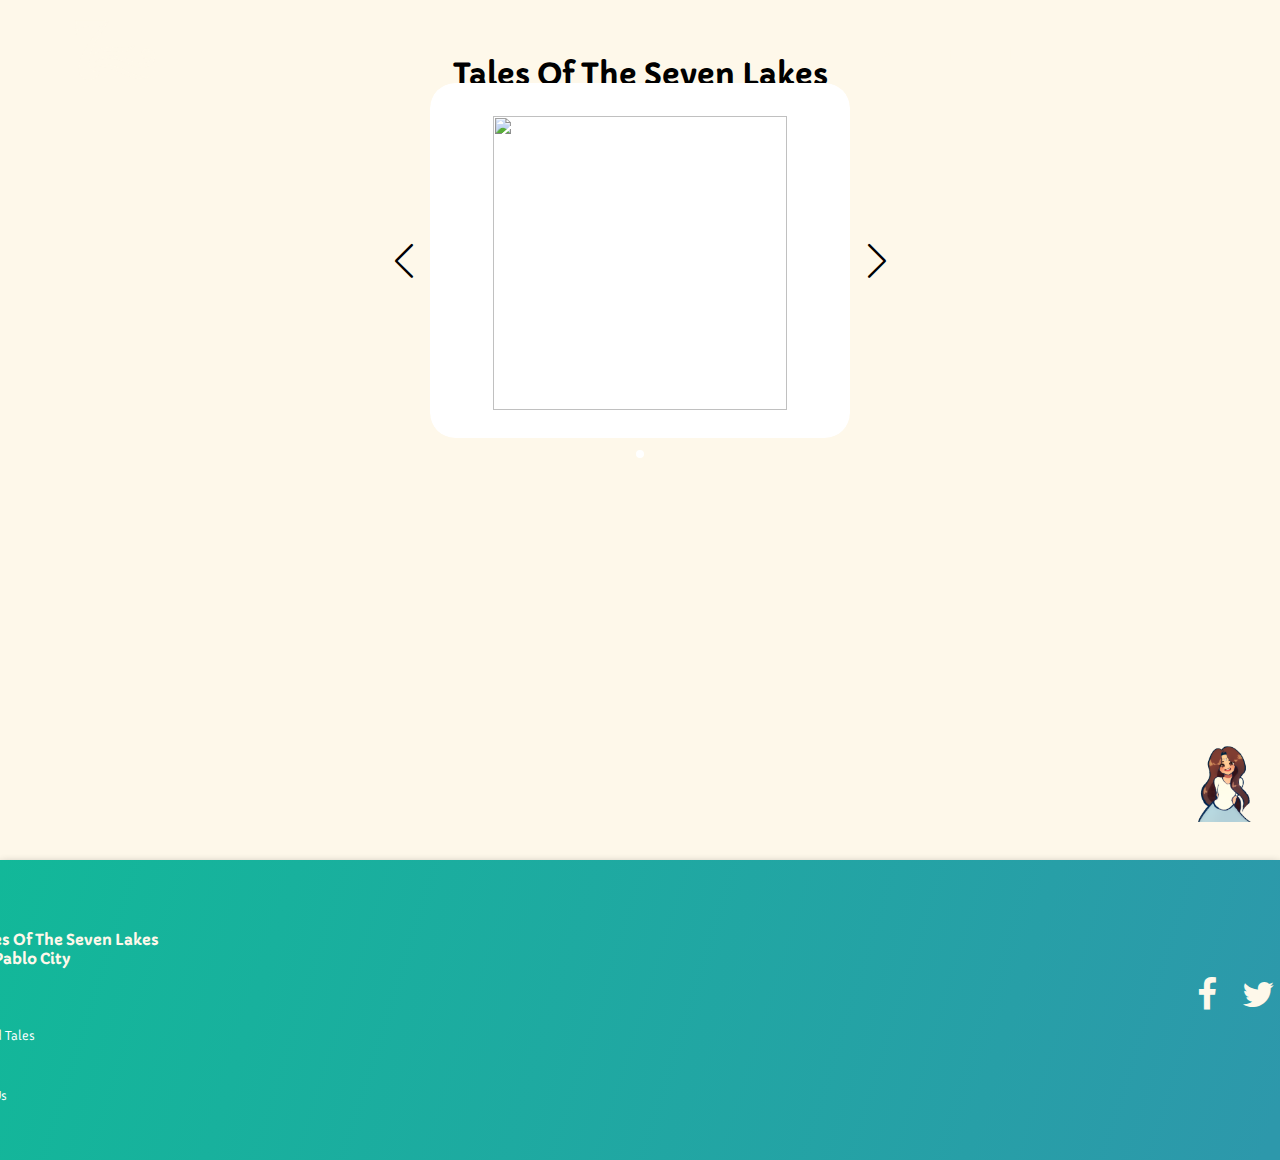
==== animatedtale.html @ df7baa84 "Add files via upload" ====
<!DOCTYPE html>
<html lang="en">
<head>
	<meta charset="utf-8">
  	<meta http-equiv="X-UA-Compatible" content="IE=edge">
  	<meta name="viewport" content="width=device-width, initial-scale=1, shrink-to-fit=no">
    <link rel="shortcut icon" href="images/logo2.png" type="image/x-icon">
    <meta name="description" content="">
    <meta name="author" content="">
	<title>The Seven Lakes | Animated Tales</title>
	<link rel="stylesheet" href="https://cdnjs.cloudflare.com/ajax/libs/font-awesome/5.15.3/css/all.min.css">
	<link href="https://cdn.jsdelivr.net/npm/bootstrap@5.0.2/dist/css/bootstrap.min.css" rel="stylesheet" integrity="sha384-EVSTQN3/azprG1Anm3QDgpJLIm9Nao0Yz1ztcQTwFspd3yD65VohhpuuCOmLASjC" crossorigin="anonymous">
	<link rel="stylesheet" href="css/swiper-bundle.min.css">
	<link rel="stylesheet" href="css/style.css">
    <link href="https://fonts.google.com/specimen/Capriola" rel="stylesheet">
    <link rel="stylesheet" href="https://cdnjs.cloudflare.com/ajax/libs/font-awesome/4.7.0/css/font-awesome.min.css">

</head>

<body>

<header>
<a href="#" class="logo" style="font-size: 40px;" ><span><img src="images/logo.png" alt="logo" style="height:60px; width: 80px; margin-left: 5px;margin-right:5px;"></span></a>

	<div id="menu" class="fas fa-bars"></div>

	<nav class="navbar">
        <a href="index.html">home</a>
        <a class="active" href="#tales">Animated Tales</a>
        <a href="index.html">About</a>
    </nav>

</header>

<section id="tales" class="tales-home">
  <div class="wrap">
        <h1>Tales of the Seven Lakes</h1>    
          <div class="content">
              
            <div class="slide-container swiper">
        
                <div class="slide-content">
    
                        <div class="card-wrapper swiper-wrapper">
                            
                            <div class="card swiper-slide">
                                <div class="image-content">
                                    <span class="overlay"></span>
    
                                    <div class="card-image">
                                        <img src="images/s1.png" class="card-img">
                                    </div>
                                </div>
    
                            </div>
    
                            <div class="card swiper-slide">
                                <div class="image-content">
                                    <span class="overlay"></span>
    
                                    <div class="card-image">
                                        <img src="images/s2.png" class="card-img">
                                    </div>
                                </div>
                            </div>
                    
                     <div class="card swiper-slide">
                                <div class="image-content">
                                    <span class="overlay"></span>
    
                                    <div class="card-image">
                                        <img src="images/s3.png" class="card-img">
                                    </div>
                                </div>
                            </div>
    
                </div>
    
                    <div class="swiper-button-next swiper-navBtn"></div>
                    <div class="swiper-button-prev swiper-navBtn"></div>
                    <div class="swiper-pagination"></div>
    
            </div>

          </div>
  </div>
  </section>



<a href="#tales" class="scroll-top">
    <img src="images/girl1.png" alt="up_image">
</a>

<footer>
    <div class="footer-container">
      <div class="left">
        <h2>The Tales of the Seven Lakes<br>
            of San Pablo City</h2>
        <ul>
          <li><a href="#home">Home</a></li>
          <li><a href="#animatedtales">Animated Tales</a></li>
          <li><a href="#abt">About</a></li>
          <li><a href="#">Contact Us</a></li>
        </ul>
      </div>
      <div class="right">
            <ul class="social-links">
                <li><a href="#" class="fa fa-facebook"></a></li>
                <li><a href="#" class="fa fa-twitter"></a></li>
                <li><a href="#" class="fa fa-instagram"></a></li>
              </ul>
      </div>
    </div>
  </footer>



</body>
<script src="js/swiper-bundle.min.js"></script>
<script src="js/swipe.js"></script>
<script src="https://cdnjs.cloudflare.com/ajax/libs/jquery/3.6.0/jquery.min.js"></script>
<script src="https://cdn.jsdelivr.net/npm/@popperjs/core@2.9.2/dist/umd/popper.min.js" integrity="sha384-IQsoLXl5PILFhosVNubq5LC7Qb9DXgDA9i+tQ8Zj3iwWAwPtgFTxbJ8NT4GN1R8p" crossorigin="anonymous"></script>
<script src="https://cdn.jsdelivr.net/npm/bootstrap@5.0.2/dist/js/bootstrap.min.js" integrity="sha384-cVKIPhGWiC2Al4u+LWgxfKTRIcfu0JTxR+EQDz/bgldoEyl4H0zUF0QKbrJ0EcQF" crossorigin="anonymous"></script>
<script>
    $(document).ready(function(){

  $('#menu').click(function(){
    $(this).toggleClass('fa-times');
    $('.navbar').toggleClass('nav-toggle');
  });

  $(window).on('load scroll',function(){

    $('#menu').removeClass('fa-times');
    $('.navbar').removeClass('nav-toggle');

    if($(window).scrollTop() > 0){
      $('header').addClass('sticky');
    }else{
      $('header').removeClass('sticky');
    }

    if($(window).scrollTop() > 0){
      $('.scroll-top').show();
    }else{
      $('.scroll-top').hide();
    }

    // scroll spy 

    $('section').each(function(){

      let top = $(window).scrollTop();
      let offset = $(this).offset().top - 200;
      let id = $(this).attr('id');
      let height = $(this).height();

      if(top > offset && top < offset + height){
        $('.navbar a').removeClass('active');
        $('.navbar').find(`[href="#${id}"]`).addClass('active');
      }

    });

  });

  // smooth scrolling 

  $('a[href*="#"]').on('click',function(e){

    $('html, body').animate({

      scrollTop : $($(this).attr('href')).offset().top,

    },
      500,
      'linear'
    );

  });

});
</script>

</html>
---- css/style.css ----
@import url('https://fonts.googleapis.com/css2?family=Capriola&display=swap');

:root{
    --border:.1rem solid #fff;
}

*{
    font-family: 'Capriola', sans-serif;
    margin:0; padding:0;
    box-sizing: border-box;
    text-decoration: none;
    outline: none;
    border:none;
    text-transform: capitalize;
    transition: all .3s cubic-bezier(.38,1.15,.7,1.12);
    
}
body{
    background:#FEF8EA;
}
html{
    font-size: 62.5%;
    overflow-x: hidden;
  
}

section{
    min-height: 90vh;
    padding:0.5rem 3%;
    
}
.course{
    min-height: 80vh;
    padding:0.5rem 3%;
    
}
.abt{
    min-height: 60vh;
    padding:0.0rem 3%;
    
}
.heading{
    text-align: center;
    color:var(--blue);
    font-size: 3.5rem;
    text-transform: uppercase;
    font-weight: normal;
    padding:1rem;
}
#menu{
    font-size: 4rem;
    color:#FEF8EA;
    cursor: pointer;
    display: none;
}

header.sticky #menu{
    color:#FEF8EA;
}
header{
    width:100%;
    display: flex;
    align-items: center;
    justify-content: space-between;
    position: fixed;
    top:0; left:0;
    z-index: 1000;
    padding:2rem;
}

header .logo{
    margin-left: 50px;
    color: #fff;
    text-decoration: none;
}

header .navbar {
    justify-content: space-between;
    transition: background-color 0.3s;
    z-index: 2;
    float: right;
    
}
header .navbar a{
    color: #FEF8EA;
    position: relative;
    padding: 8px 42px;
    text-decoration: none;
    font-size: 2rem;
    transition: border-color 0.3s; /* Add a transition effect for the underline */
    margin-right: 15px;
}

.navbar a::before {
    content: '';
    position: absolute;
    bottom: 0;
    left: 0;
    width: 100%;
    height: 2px; /* Adjust the height to control the underline thickness */
    background-color: #FEF8EA; /* Adjust the color of the underline */
    transform: scaleX(0); /* Initially, the underline is not visible */
    transform-origin: bottom right;
    transition: transform 0.6s;
   

}
.navbar a.active::before {
    background-color: #FEF8EA; /* When the link is active, set the underline color */
    transform: scaleX(1);
    transform-origin: bottom;
}

.navbar a:hover::before,
.navbar a:focus::before {
    transform: scaleX(1);
    transform-origin: bottom left;
}

.navbar a.about-link.active::before {
    background-color: #FEF8EA;
}

.navbar a.animatedtales-section-link.active::before {
    background-color: #FEF8EA;
}

header.sticky{
    background-image: url('/images/bg.png');
    background-size: cover;
    background-attachment: fixed;
    box-shadow: 0 .5rem 1rem rgba(0,0,0,.1);
    text-decoration: none;
}
header.sticky a{
    color: #FEF8EA;
}




/* home */

.home{
    background-image: url('/images/bg.png');
    background-size: cover;
    background-attachment: fixed;
    padding: 100px;
    color: #000;
    position: relative;
    z-index: 999;
    height: 100vh;
    margin-top: -20px;
    color: #FEF8EA;
}
.home .content h1{
    font-size:6.5rem;  
    margin-top: 280px; 
    margin-bottom: 30px;
}
.home .content p{
    font-size: 2.5rem;  
    margin-bottom: 30px;
}

.home .wrap{
    display: flex;
    align-items: center;
    flex-wrap: wrap;
}
.home .wrap .content{
    text-align: left;
    padding:1rem;
     
}
.home .wrap .content .home-btn{
    background-color: #FEF8EA;
    color: #105D8C;
    border: none;
    border-radius: 40px; /* Adjust the border-radius for roundness */
    padding: 14px 40px 15px 40px;
    margin-left: 0px;
    font-weight: bold;
    font-size: 20px;
    cursor: pointer;
    transition: background-color 0.3s;
}
.home .wrap .content  .home-btn:hover{
    background: var(--blue1);
    color: #fff;
}
.home .girl img{
    display: none;
    z-index: 1;
   
}

/* animated tales */
.animatedtales {
    z-index: 2;
}
.animatedtales .column1{
    display: flex;
    flex-wrap: wrap;
    text-align: left;
    padding:3rem;
}
.animatedtales .column1 .title{
    font-size: 4rem;  
    margin-top: 20px; 
    margin-bottom: 50px;
    color: #4681A1;
    font-weight: bold;
}
.animatedtales .column1 .box img{
    width: 100%;
    height: 100%;
    border:.5rem solid #4681A1;
    box-shadow: 0 .5rem 1rem rgba(0,0,0,.1);
  
}
.animatedtales .column1 .box .btn{
    background-color: #2D98AB;
    color: #FEF8EA;
    border: none;
    border-radius: 40px; /* Adjust the border-radius for roundness */
    padding: 20px 60px 20px 60px;
    margin-left: 0px;
    font-size: 20px;
    cursor: pointer;
    transition: background-color 0.3s;
    margin-top: -500px;
    margin-left: 300px;
  
}


.animatedtales .column2{
    flex-wrap: wrap;
}
.animatedtales .column2 .title{
    font-size: 4rem;  
    margin-top: 20px; 
    color: #4681A1;
    font-weight: bold;
    text-align: left;
}

.animatedtales .column2 .box-container{
    display: flex;
    align-items: center;
    padding:5rem;
    text-align: left;
}

.animatedtales .column2 .box-container .box{
  height: 100%;
  width: 100%;
  margin: 30px;
}

.animatedtales .column2 .box-container .box h4{
    font-size: 3rem;
    color:#4681A1;
    font-weight: bold;
    margin-top: 30px;
}

.animatedtales .column2 .box-container .box p{
    font-size: 2rem;
    color:#4681A1;
    padding:1rem 0;
}
.animatedtales .column2 .box-container .box .btn{
    background-color: #2D98AB;
    color: #FEF8EA;
    border: none;
    border-radius: 40px; /* Adjust the border-radius for roundness */
    padding: 20px 60px 20px 60px;
    margin-left: 0px;
    font-size: 20px;
    cursor: pointer;
    transition: background-color 0.3s;
   
}
.animatedtales .column2 .box-container .box img{
    height: 100%;
    width: 100%;
    border-radius: 60px;
   
}
.animatedtales .column2 .box-container .box  .btn:hover{
    background: var(--blue2);
    color: #fff;
}

/* about */

.abt {
    height: 90vh;
}
.abt .row{
    display: flex;
    align-items: center;
    flex-wrap: wrap;
}
.abt .row .content{
    text-align: center;
    padding:1rem;  
    height: 100%;
    width: 100%;
    margin-top: 200px;
    margin-left: -200px;
}
.abt .row .content h2{
    font-size: 8.5rem;  
    margin-top: 100px; 
    color: #4681A1;
}
.abt .row .content p{
    font-size: 2.5rem;  
    color: #4681A1;
}

.abt .row .content .btn{
    background-color: #2D98AB;
    color: #FEF8EA;
    border: none;
    border-radius: 40px; /* Adjust the border-radius for roundness */
    padding: 20px 60px 20px 60px;
    margin-left: 0px;
    font-size: 20px;
    cursor: pointer;
    transition: background-color 0.3s;
}
.abt .row .content  .btn:hover{
    background: var(--blue1);
    color: #fff;
}
.abt .row .image img{
    width: 500px;
    height: 500px;
    float: right;
    margin-right: 280px;
    margin-top: -350px;
}






 /* slider */
.slide-container{
    max-width: 2120px;
    width: 500px;
    padding: 30px 0;
    margin-top: -40px;
  }
  .slide-content{
    margin: 0 40px;
    overflow: hidden;
    border-radius: 25px;
  }
  .card{
    border-radius: 25px;
    background-color: #FFF;
  }
  .image-content,
  .card-content{
    display: flex;
    flex-direction: column;
    align-items: center;
    padding: 10px 14px;
  }
  .image-content{
    position: relative;
    row-gap: 5px;
    padding: 25px 0;
  }
 

  .card-image{
    position: relative;
    height: 300px;
    width: 300px;
    padding: 3px;
  }
  .card-image .card-img{
    height: 100%;
    width: 100%;
    object-fit: cover;

  }
  .name{
    font-size: 18px;
    font-weight: 500;
    color: #000;
  }
  .description{
    font-size: 14px;
    color: #000;
    text-align: center;
  }
  .swiper-navBtn{
    color: var(--yellow1);
    transition: color 0.3s ease;
  }
  .swiper-navBtn:hover{
    color: var(--yellow1);
  }
  .swiper-navBtn::before,
  .swiper-navBtn::after{
    font-size: 35px;
  }
  .swiper-button-next{
    right: 0;
  }
  .swiper-button-prev{
    left: 0;
  }
  .swiper-pagination-bullet{
    background-color: var(--yellow1);
    opacity: 1;
  }
  .swiper-pagination-bullet-active{
    background-color: #fff;
  }






  /* footer*/

footer {
    box-shadow: 0 .5rem 1rem rgba(0,0,0,.50);
    background: linear-gradient(107.47deg, #12B899 0%, #2D98AB 98.81%),
    linear-gradient(0deg, #FFFFFF, #FFFFFF);
    color: #FEF8EA;
    height: 300px;
    padding: 20px 0;
  }
  
  .footer-container {
    max-width: 1200px;
    margin: 0 auto;
    display: flex;
    justify-content: space-between;
    align-items: center;

  }
  .left{
    margin-left: -100px;
  }
  .left h2 {
    margin-bottom: 30px;
    margin-top: 50px;
    
  }
  
  .left ul {
    list-style-type: none;
    padding: 0;
  }
  
  .left ul li {
    margin-bottom: 5px;
    margin: 15px 2px;
}
  
  .left ul li a {
    color: #fff;
    text-decoration: none;
    font-size: 1.2rem;
    transition: border-color 0.3s;
    font-weight: 100;
  }

  .right .social-links {
    list-style-type: none;
    padding: 0;
    display: flex;
    margin-right: -100px;
    margin-top: 0px;
  }
  
  .right .social-links li {
    margin-left: 5px;
   
  }
  
  .right .social-links li:first-child {
    margin-left: 0;
  }
  
  .right .social-links li a{
   font-size: 3.5rem;
   padding: 5px 10px 15px;
   text-decoration: none;
   color: #FEF8EA;

  }


.scroll-top{
    position: fixed;
    bottom:7.5rem; right:1.5rem;
    z-index: 1000;
}

.scroll-top img{
    width:8rem;
    animation: float 3s linear infinite;
}

@keyframes float{
    100%, 0%{
        transform: translateY(0rem);
    }

    50%{
        transform: translateY(-3rem);
    }

}










/* media queries  */

@media (max-width:1200px){

    html{
        font-size: 55%;   
    }
    .home .wrap .girl img{
        display: none;
    }
    
}

@media (max-width:991px){

    section{
        padding:1rem 3%;
        padding-top: 0rem;
    }


    #menu{
        display: block;
    }
    header .logo{
      margin-left: 10px;
    }
    header .navbar{
        position: absolute;
        top:100%; left: 0;
        width:100%;
        background:#FEF8EA;
        padding:1.5rem;
        border-top: .1rem  solid rgba(0,0,0,.1);
        transform-origin: top;
        transform: scaleY(0);
        opacity: 0;
        flex-direction: column;
    }

    header .navbar.nav-toggle{
        transform: scaleY(1);
        opacity: 1;
    }

    header .navbar a{
        display: block;
        margin:3.0rem 1.2;
        font-size: 2rem;
         flex-direction: column;
         color: #000;
    }

    .fa-times{
        transform: rotate(180deg);
    }
    
    .home{
        background-image: url('/images/bg.png');
        background-size: cover;
        background-attachment: fixed;
        padding: 30px;
        color: #000;
        position: relative;
        z-index: 999;
        height: 99vh;
        margin-top: -20px;
        color: #FEF8EA;
        
    }
    .home .content h1{
        font-size: 1.3rem;
        margin-top: 200px; 
        margin-bottom: 30px;
        text-align: center; 
       
    }
    .home .content p{
        font-size: 1.5rem; 
        margin-bottom: 30px;
        text-align: center; 
    }
    
    .home .wrap{
        display: flex;
        align-items: center;
        flex-wrap: wrap;
    }
    .home .wrap .content{
        text-align: left;
        padding:1rem;
         
    }
    .home .wrap .content .home-btn{
        background-color: #FEF8EA;
        color: #105D8C;
        border: none;
        border-radius: 40px; /* Adjust the border-radius for roundness */
        padding: 14px 40px 15px 40px;
        margin-left: 0px;
        font-weight: bold;
        font-size: auto;
        cursor: pointer;
        transition: background-color 0.3s;
    }
    .home .wrap .content  .home-btn:hover{
        background: var(--blue1);
        color: #fff;
    }
    .animatedtales .column1 .box .btn{
        background-color: #2D98AB;
        color: #FEF8EA;
        border: none;
        border-radius: 40px; /* Adjust the border-radius for roundness */
        padding: 8px 20px 8px 20px;
        font-size: 8px;
        cursor: pointer;
        transition: background-color 0.3s;
        margin-top: -100px;
        margin-left: 30px;
    }
    
    .animatedtales .column2 .box-container{
        display: inline;
        padding:0;
    }
    .animatedtales .column1 .title{
        text-align: center;
    }
    .animatedtales .column2 .title{
        font-size: 3rem;  
        margin-top: 20px; 
        color: #4681A1;
        text-align: center;
    }
    .animatedtales .column2 .box-container .box{
      margin: 5px;
      padding: 10px;
      margin-bottom: 50px;
    }

    .abt .row .content{
        margin-top: -50px;
        margin-left: 0;
        margin-bottom: 50px;
    }
    .abt .row .image img{
        margin-right: 0;
        margin-top: 0;
    }

    .footer-container {
        display: inline;
        justify-content: space-between;
        align-items: center;
        text-align: center;
    
      }
    .left{
        margin-left: 0px;
      }
      .left h2 {
        margin-bottom: 0px;
        margin-top: 0px;
        
      }
      .right .social-links {
        padding: 0;
        margin-right:0px;
        margin-top: 30px;
        margin-left: 120px;
      }
      .right{
        margin-right: 0px;
      }

        .abt{
            height: 100vh;
        }
        .abt .row .image img{
            margin-top: -50px;
            width: 90%;
            height: 90%;
            margin-right: 0px;

        }


}

@media screen and (max-width:768px){
    html{
        font-size: 45%;

    }
    
}
  
@media screen and (max-width:430px){
    html{
        font-size: 48%;
    }
    .home{
        height: 100vh;
    }

    .home .content h1{
        font-size: 2.5rem;
        margin-top: 100px;
        margin-left: 15px;
    }
    .home .content p{
        font-size: 1.3rem;
        margin-left: 15px;
    }
    .home .wrap .content .home-btn{
        background-color: #FEF8EA;
        color: #105D8C;
        border: none;
        border-radius: 40px;
        padding: 10px 40px 12px 40px;
        font-weight: bold;
        font-size: 1.5rem;
        margin-left: 45px;
    }
    
    .home .wrap .girl img{
        display: block;
        margin-top: 0px;
        margin-bottom: -20px;
        width: 100%;
        height: 100%;
        z-index: 1; 
    }
    .animatedtales {
        z-index: 2;
    }
    
}
@media screen and (max-width:390){
    html{
        font-size: 40%;
    }
    .home .wrap .girl img{
        display: none;

    }
}
section{text-align: center; margin-top: 50px; font-size: 1.5rem;}

.navbar{z-index: 10;}
.my-nav .nav-link{color: aliceblue;}
.my-nav .navbar-brand{color: aliceblue;}
.navbar-toggler-icon{color: aliceblue;}
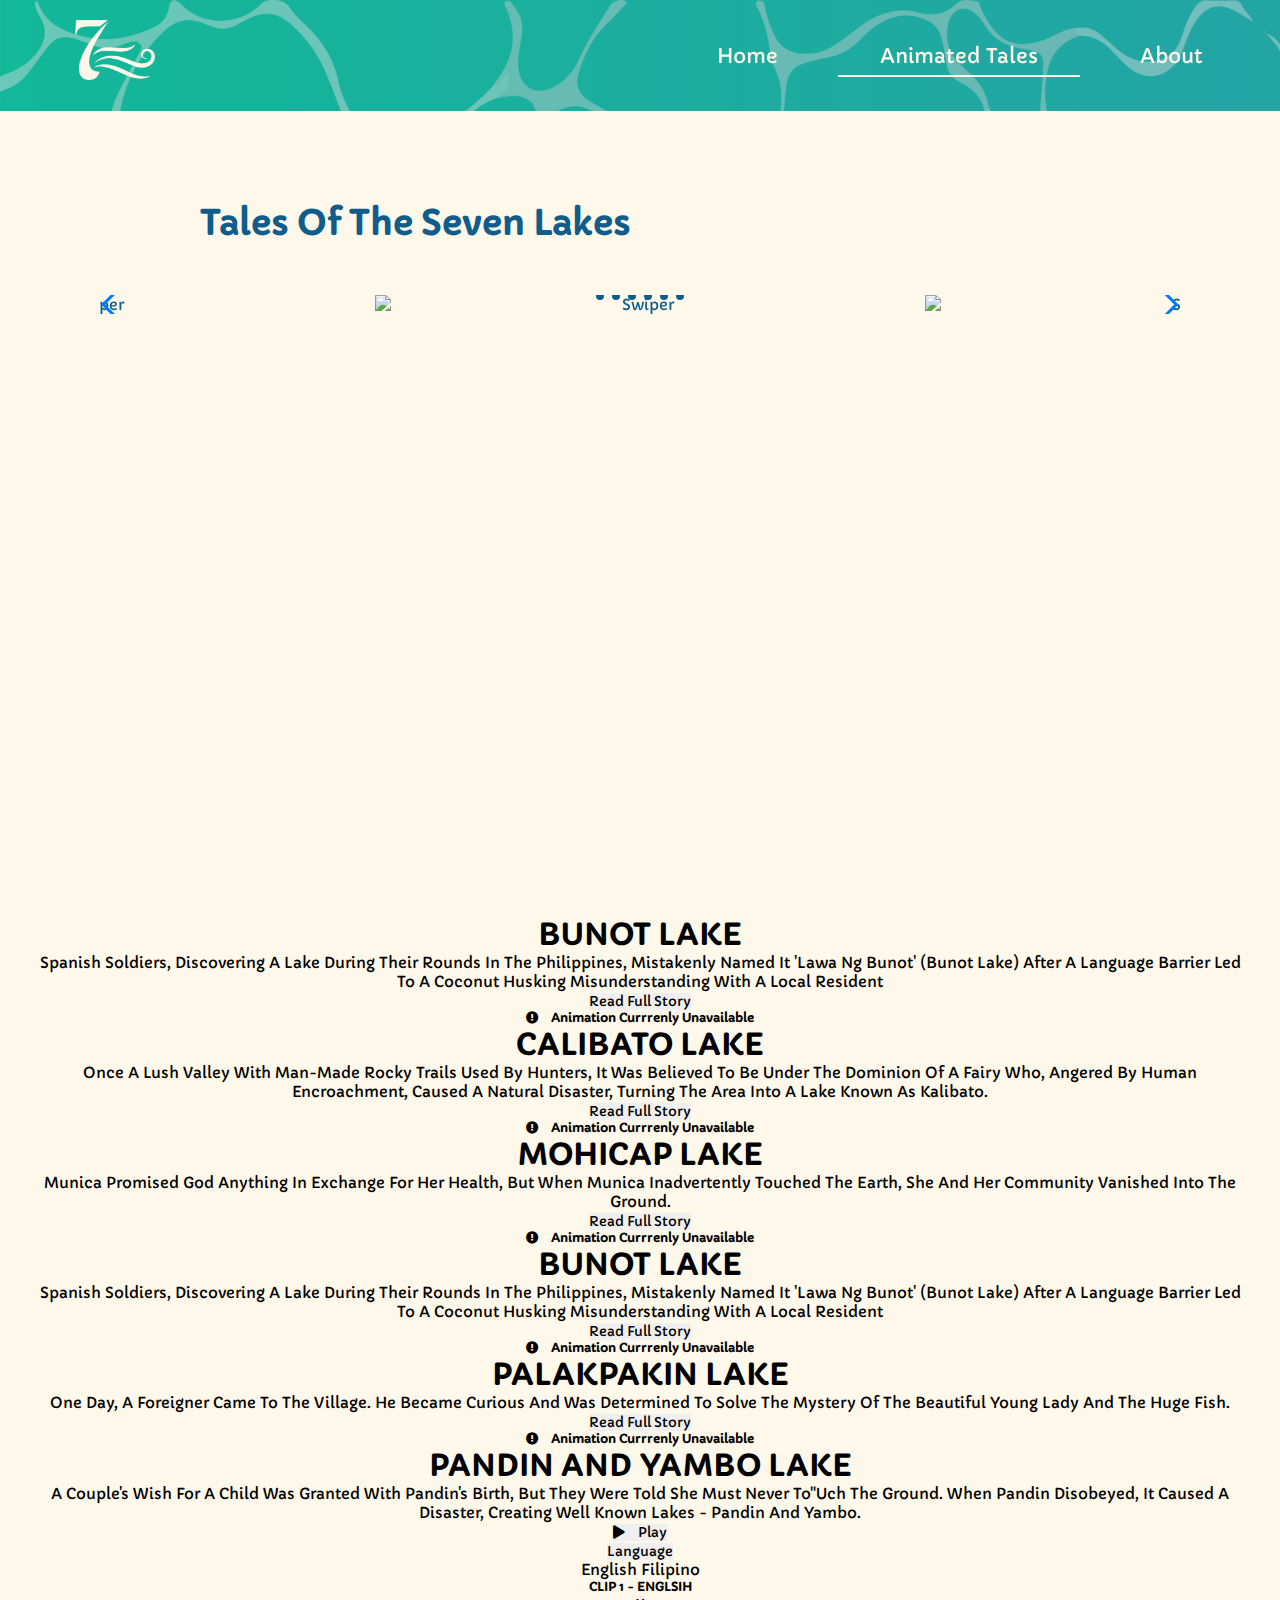
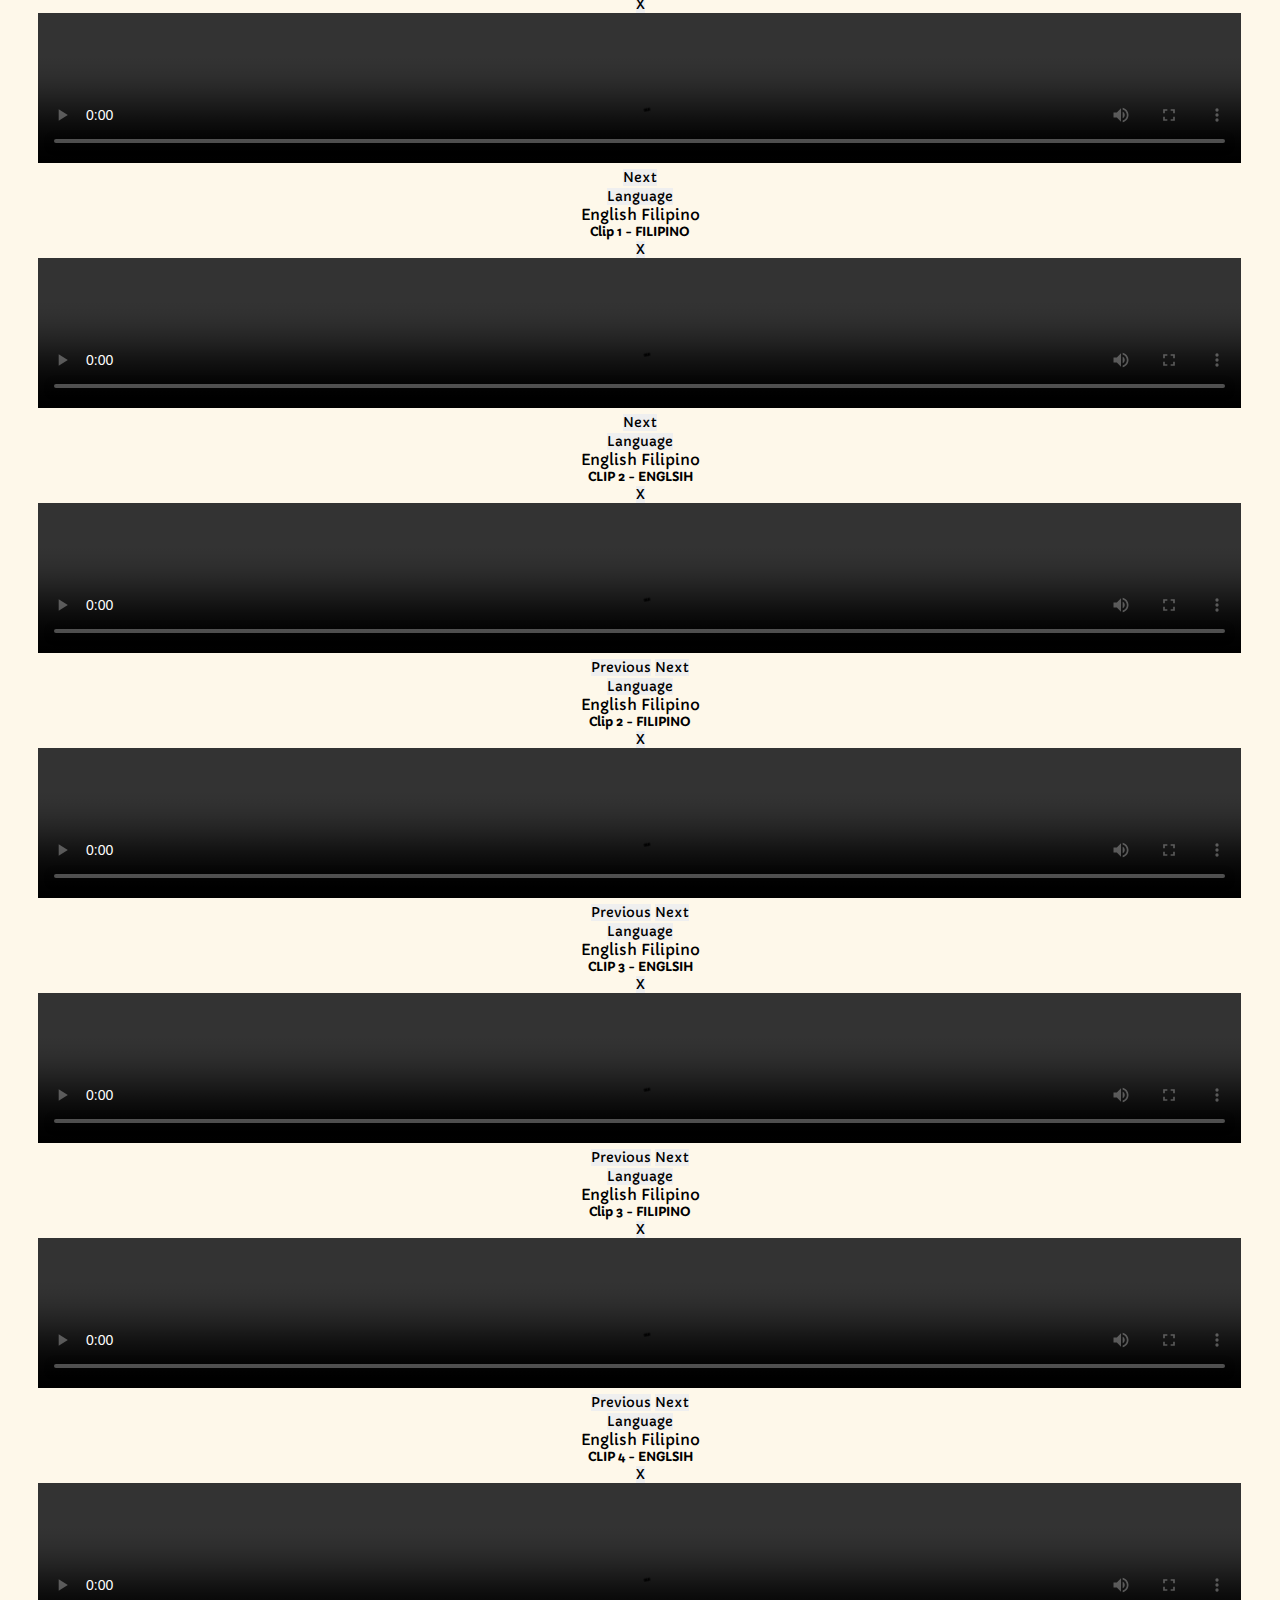
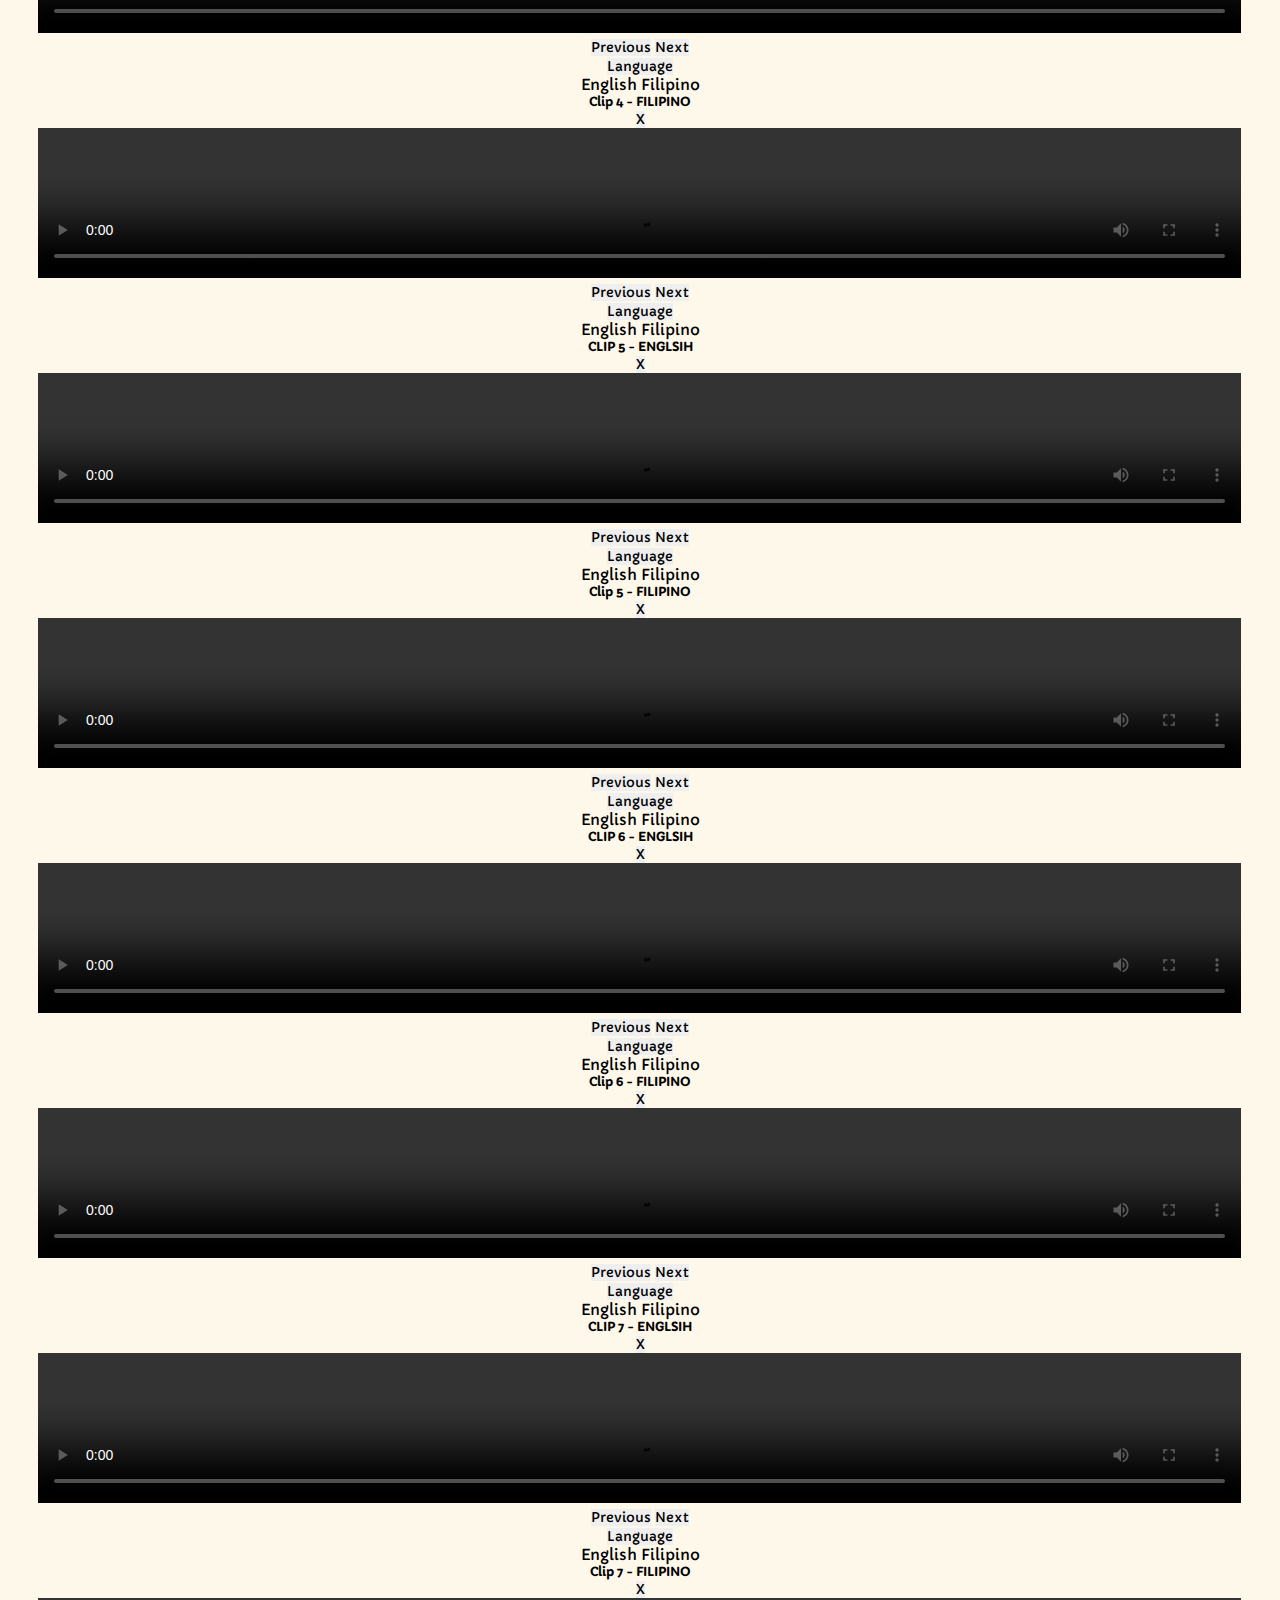
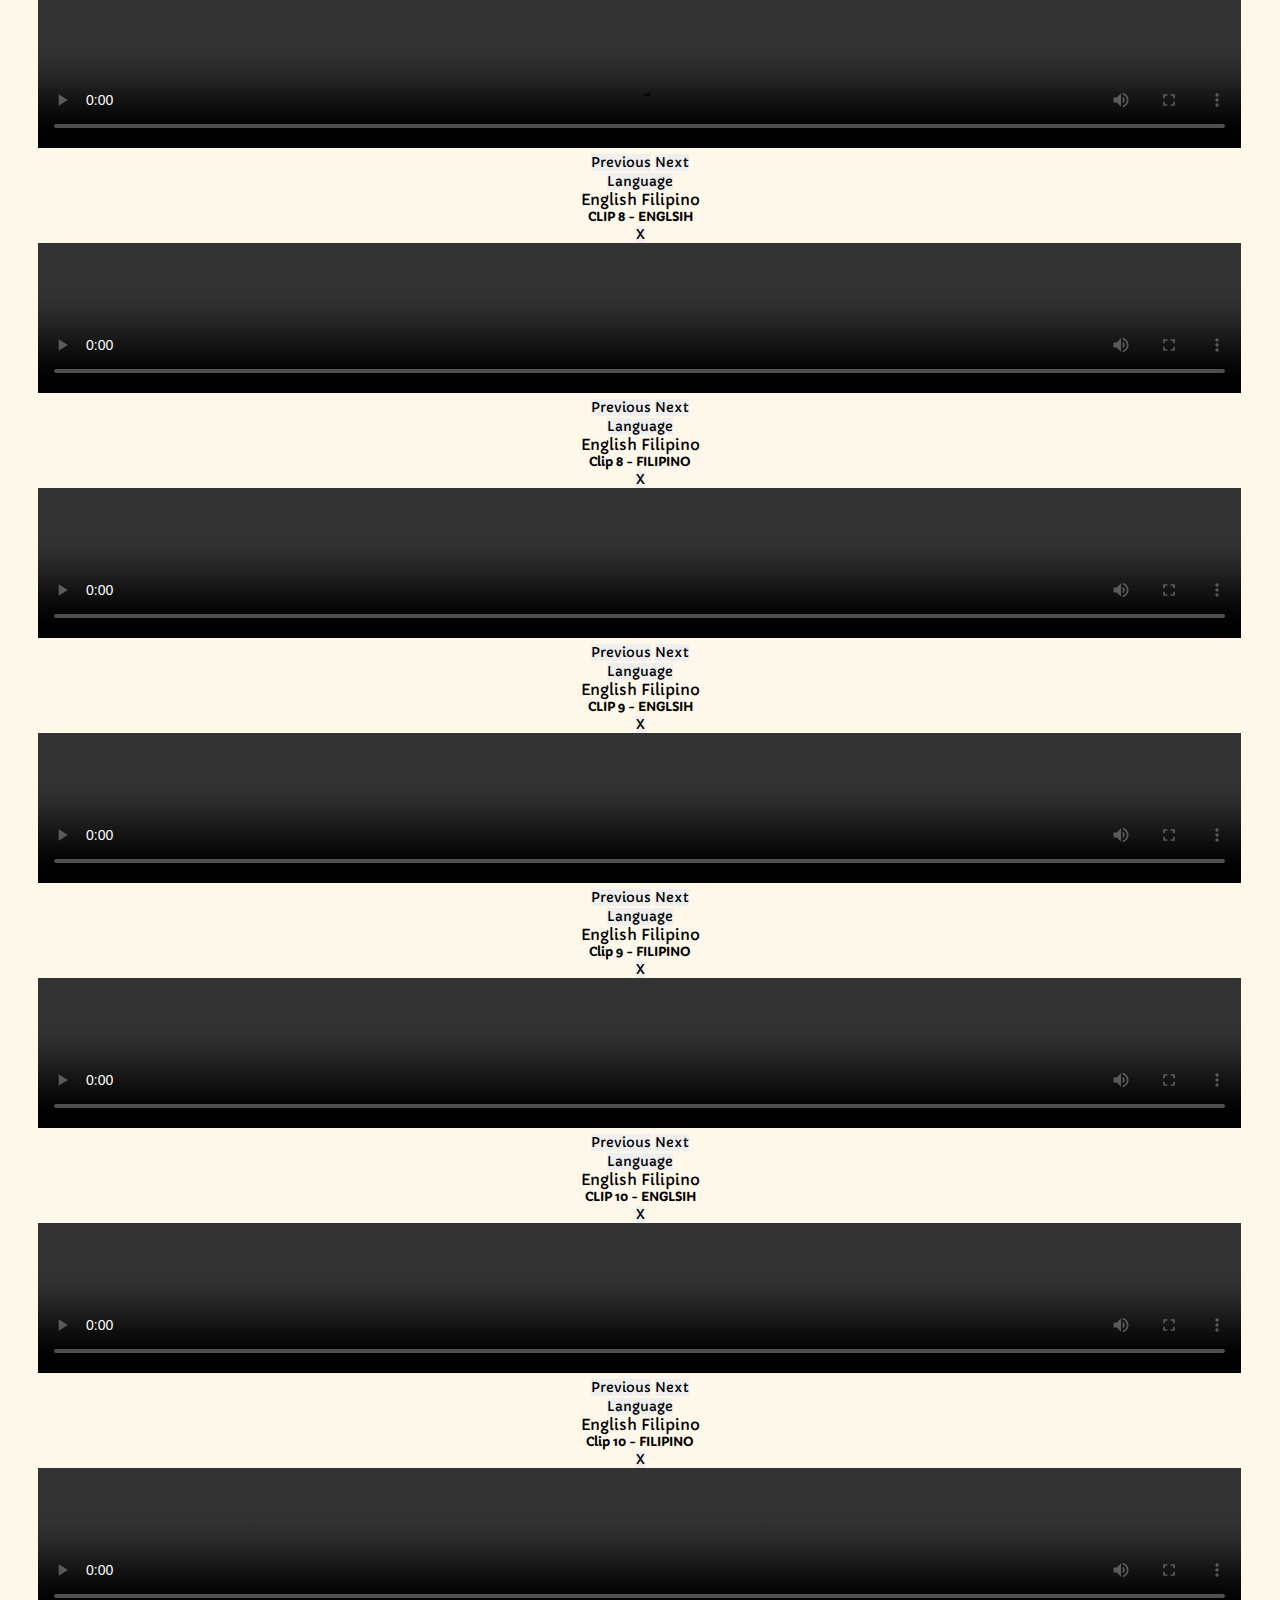
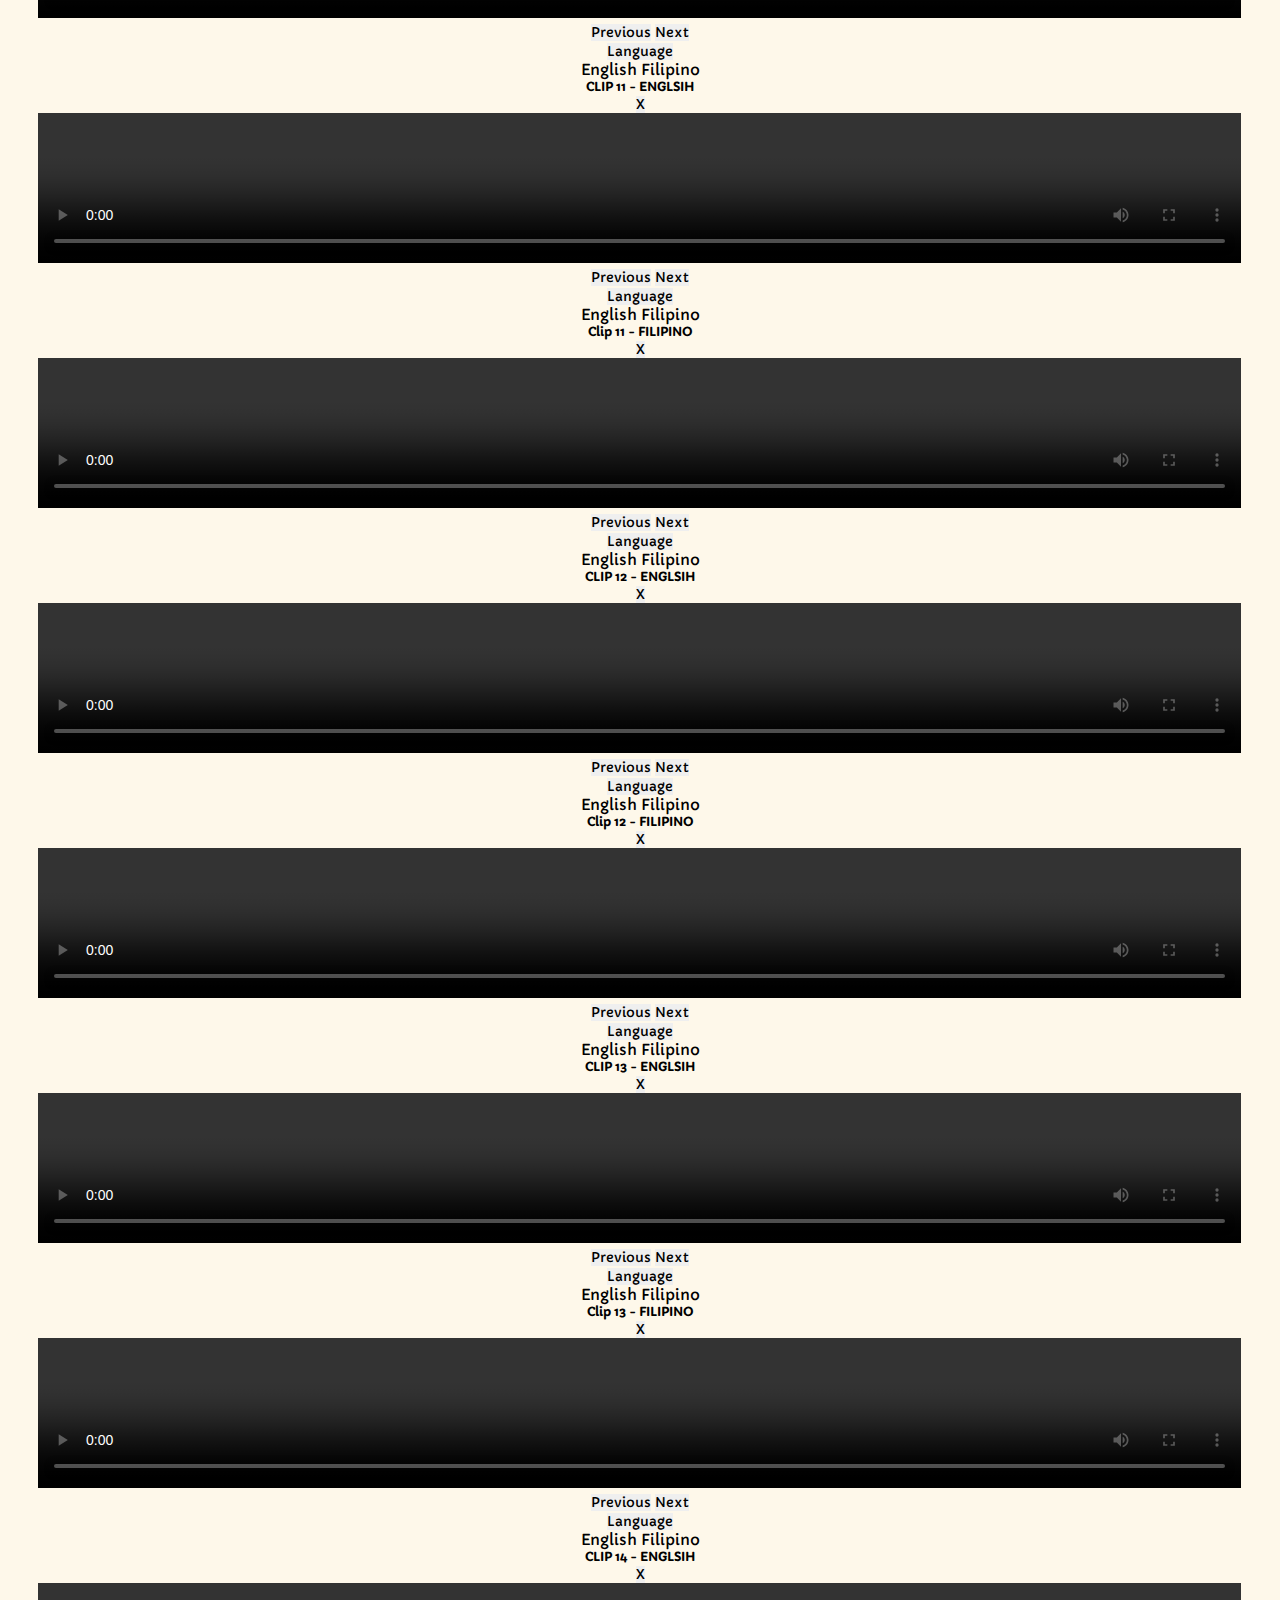
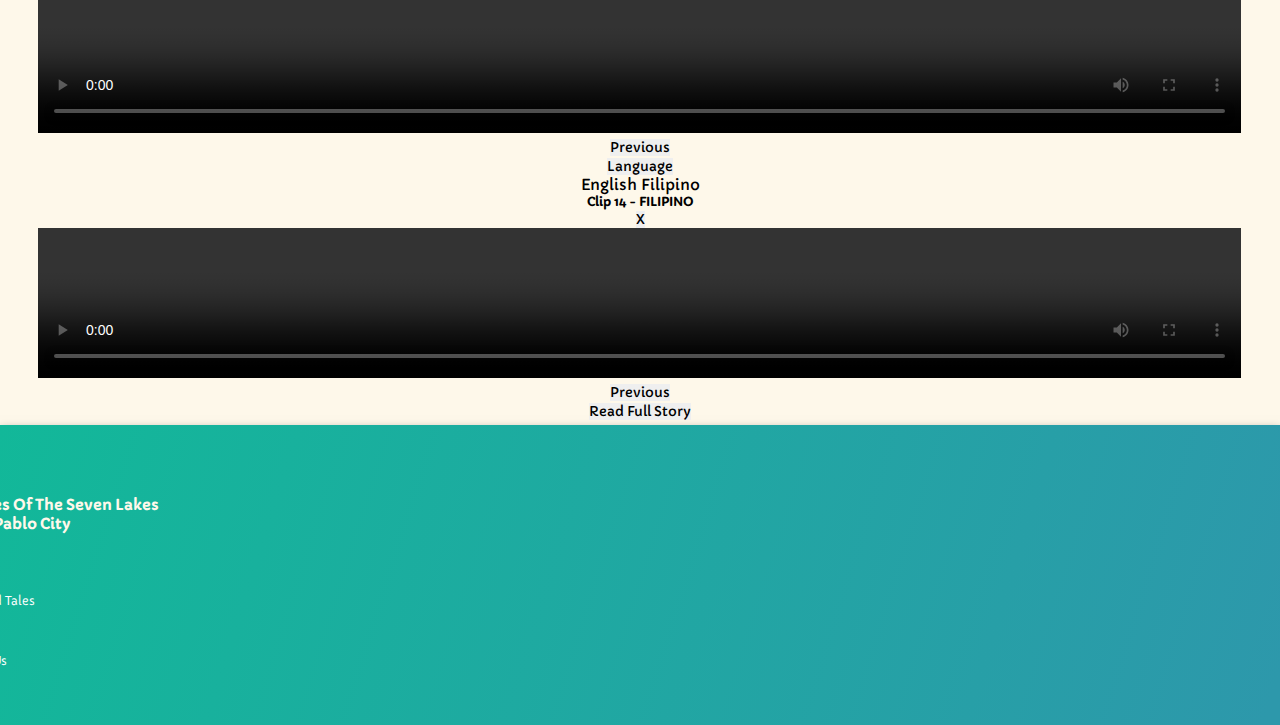
==== commit 4ba3d290: "Update animatedtale.html" ====
--- a/animatedtale.html
+++ b/animatedtale.html
@@ -12,22 +12,24 @@
 	<link href="https://cdn.jsdelivr.net/npm/bootstrap@5.0.2/dist/css/bootstrap.min.css" rel="stylesheet" integrity="sha384-EVSTQN3/azprG1Anm3QDgpJLIm9Nao0Yz1ztcQTwFspd3yD65VohhpuuCOmLASjC" crossorigin="anonymous">
 	<link rel="stylesheet" href="css/swiper-bundle.min.css">
 	<link rel="stylesheet" href="css/style.css">
-    <link href="https://fonts.google.com/specimen/Capriola" rel="stylesheet">
-    <link rel="stylesheet" href="https://cdnjs.cloudflare.com/ajax/libs/font-awesome/4.7.0/css/font-awesome.min.css">
+  <link href="https://fonts.google.com/specimen/Capriola" rel="stylesheet">
+  <script src="https://code.jquery.com/jquery-3.3.1.slim.min.js" integrity="sha384-q8i/X+965DzO0rT7abK41JStQIAqVgRVzpbzo5smXKp4YfRvH+8abtTE1Pi6jizo" crossorigin="anonymous"></script>
+  <script src="https://cdn.jsdelivr.net/npm/popper.js@1.14.6/dist/umd/popper.min.js" integrity="sha384-wHAiFfRlMFy6i5SRaxvfOCifBUQy1xHdJ/yoi7FRNXMRBu5WHdZYu1hA6ZOblgut" crossorigin="anonymous"></script>
+  <script src="https://cdn.jsdelivr.net/npm/bootstrap@4.2.1/dist/js/bootstrap.min.js" integrity="sha384-B0UglyR+jN6CkvvICOB2joaf5I4l3gm9GU6Hc1og6Ls7i6U/mkkaduKaBhlAXv9k" crossorigin="anonymous"></script>
 
 </head>
 
 <body>
 
 <header>
-<a href="#" class="logo" style="font-size: 40px;" ><span><img src="images/logo.png" alt="logo" style="height:60px; width: 80px; margin-left: 5px;margin-right:5px;"></span></a>
+<a href="index.html" class="logo" style="font-size: 40px;" ><span><img src="images/logo.png" alt="logo" style="height:60px; width: 80px; margin-left: 5px;margin-right:5px;"></span></a>
 
 	<div id="menu" class="fas fa-bars"></div>
 
 	<nav class="navbar">
         <a href="index.html">home</a>
         <a class="active" href="#tales">Animated Tales</a>
-        <a href="index.html">About</a>
+        <a href="about.html">About</a>
     </nav>
 
 </header>
@@ -35,87 +37,984 @@
 <section id="tales" class="tales-home">
   <div class="wrap">
         <h1>Tales of the Seven Lakes</h1>    
-          <div class="content">
-              
-            <div class="slide-container swiper">
+        <div class="container slider-column">
+          <div class="swiper swiper-slider">
+            <div class="swiper-wrapper">
+              <img class="swiper-slide" src="images/s1.png" alt="Swiper">
+              <img class="swiper-slide" src="images/s2.png" alt="Swiper">
+              <img class="swiper-slide" src="images/s3.png" alt="Swiper">
+              <img class="swiper-slide" src="images/s4.png" alt="Swiper">
+              <img class="swiper-slide" src="images/s5.png" alt="Swiper">
+              <img class="swiper-slide" src="images/s6.png" alt="Swiper">
+            </div>
+            <span class="swiper-pagination"></span>
+            <span class="swiper-button-prev"></span>
+            <span class="swiper-button-next"></span>
+          </div>
+        </div>
+    </div>
+</section>
+
+
+<section id="tales" class="tales-main">
+  <div class="tales bg1">
+   
+  </div>
+  <div class="tales bg-water">
+    <div class="wrap">
+      <div class="content">
+          <h1>BUNOT LAKE</h1>
+          <p>Spanish soldiers, discovering a lake during their rounds in the Philippines, mistakenly named it 'Lawa ng Bunot' (Bunot Lake) after a language barrier led to a coconut husking misunderstanding with a local resident</p>
+          <button class="tales-btn">
+                  Read Full Story
+          </button>
+          <h5><i class="fas fa-exclamation-circle" style="margin-right: 10px;"></i> Animation Currrenly Unavailable</h5>
+      </div>
+
+    </div>
+  </div>
+
+  <div class="tales bg3">
+
+  </div>
+  <div class="tales bg-water">
+    <div class="wrap">
+      <div class="content">
+          <h1>CALIBATO LAKE</h1>
+          <p>Once a lush valley with man-made rocky trails used by hunters, it was believed to be under the dominion of a Fairy who, angered by human encroachment, caused a natural disaster, turning the area into a lake known as Kalibato.</p>
+          <button class="tales-btn">
+                  Read Full Story
+          </button>
+          <h5><i class="fas fa-exclamation-circle" style="margin-right: 10px;"></i> Animation Currrenly Unavailable</h5>
+      </div>
+
+    </div>
+  </div>
+  <div class="tales bg5">
+
+  </div>
+  <div class="tales bg-water">
+    <div class="wrap">
+      <div class="content">
+          <h1>MOHICAP LAKE</h1>
+          <p>Munica promised God anything in exchange for her health, but when Munica inadvertently touched the earth, she and her community vanished into the ground.</p>
+          <button class="tales-btn">
+                  Read Full Story
+          </button>
+          <h5><i class="fas fa-exclamation-circle" style="margin-right: 10px;"></i> Animation Currrenly Unavailable</h5>
+      </div>
+
+    </div>
+  </div>
+
+  <div class="tales bg7">
+
+  </div>
+  <div class="tales bg-water">
+    <div class="wrap">
+      <div class="content">
+          <h1>BUNOT LAKE</h1>
+          <p>Spanish soldiers, discovering a lake during their rounds in the Philippines, mistakenly named it 'Lawa ng Bunot' (Bunot Lake) after a language barrier led to a coconut husking misunderstanding with a local resident</p>
+          <button class="tales-btn">
+                  Read Full Story
+          </button>
+          <h5><i class="fas fa-exclamation-circle" style="margin-right: 10px;"></i> Animation Currrenly Unavailable</h5>
+      </div>
+
+    </div>
+  </div>
+
+  <div class="tales bg9">
+
+  </div>
+  <div class="tales bg-water">
+    <div class="wrap">
+      <div class="content">
+          <h1>PALAKPAKIN LAKE</h1>
+          <p>One day, a foreigner came to the village.  He became curious and was determined to solve the mystery of the beautiful young lady and the huge fish.</p>
+          <button class="tales-btn">
+                  Read Full Story
+          </button>
+          <h5><i class="fas fa-exclamation-circle" style="margin-right: 10px;"></i> Animation Currrenly Unavailable</h5>
+      </div>
+
+    </div>
+  </div>
+
+  <div class="tales bg11">
+
+  </div>
+  <div class="tales bg-water">
+    <div class="wrap">
+      <div class="content">
+          <h1>PANDIN AND YAMBO LAKE</h1>
+          <p>A couple's wish for a child was granted with Pandin's birth, but they were told she must never to"uch the ground. When Pandin disobeyed, it caused a disaster, creating well known lakes - Pandin and Yambo.</p>
+
+          <button class="tales-btn" type="button" data-toggle="modal" data-target=".bd-example-modal-xl-v1-e">
+            <i class="fa fa-play" style="margin-right: 10px;"></i> Play
+        </button>
+
         
-                <div class="slide-content">
+      <!-- clip 1 - Egnlish -->
+      <div class="modal fade bd-example-modal-xl-v1-e"  data-backdrop="static" id="exampleModal" tabindex="-1" role="dialog" aria-labelledby="exampleModalLabel" aria-hidden="true">
+        <div class="modal-dialog modal-xl" role="document">
+          <div class="modal-content">
+            <div class="modal-header">
+              <div class="dropdown">
+                    <button class="btn btn-secondary dropdown-toggle" type="button" id="dropdownMenuButton" data-toggle="dropdown" aria-haspopup="true" aria-expanded="false">
+                      Language
+                    </button>
+                    <div class="dropdown-menu" aria-labelledby="dropdownMenuButton">
+                      <a class="dropdown-item" data-dismiss="modal" data-toggle="modal" data-target=".bd-example-modal-xl-v1-e" >English</a>
+                      <a class="dropdown-item" data-dismiss="modal" data-toggle="modal" data-target=".bd-example-modal-xl-v1-f">Filipino</a>
+                    </div>
+                  </div>
+              <h5 class="modal-title text-center" id="exampleModalLabel">CLIP 1 - ENGLSIH</h5>
+              <button type="button" class="btn" class="close" data-dismiss="modal" aria-label="Close">
+                X
+              </button>
+            </div>
+            <div class="modal-body">
+                <video src="video/v1e.mp4" style="width: 100%; margin: auto;" controls></video>
+            </div>
+            <div class="modal-footer">
+                
+              <button type="button" class="btn btn-primary" data-dismiss="modal" data-toggle="modal" data-target=".bd-example-modal-xl-v2-e">Next</button>
+            </div>
+          </div>
+        </div>
+      </div>
+  <!-- clip 1 - Filipino -->
+      <div class="modal fade bd-example-modal-xl-v1-f" data-backdrop="static" id="exampleModal" tabindex="-1" role="dialog" aria-labelledby="exampleModalLabel" aria-hidden="true">
+        <div class="modal-dialog modal-xl" role="document">
+          <div class="modal-content">
+            <div class="modal-header">
+              <div class="dropdown">
+                <button class="btn btn-secondary dropdown-toggle" type="button" id="dropdownMenuButton" data-toggle="dropdown" aria-haspopup="true" aria-expanded="false">
+                  Language
+                </button>
+                <div class="dropdown-menu" aria-labelledby="dropdownMenuButton">
+                    <a class="dropdown-item" data-dismiss="modal" data-toggle="modal" data-target=".bd-example-modal-xl-v1-e" >English</a>
+                    <a class="dropdown-item" data-dismiss="modal" data-toggle="modal" data-target=".bd-example-modal-xl-v1-f">Filipino</a>
+                </div>
+              </div>
+              <h5 class="modal-title text-center" id="exampleModalLabel">Clip 1 - FILIPINO</h5>
+              <button type="button" class="btn" class="close" data-dismiss="modal" aria-label="Close">
+                X
+              </button>
+            </div>
+            <div class="modal-body">
+                <video src="video/v1f.mp4" style="width: 100%; margin: auto;" controls></video>
+            </div>
+            <div class="modal-footer">                           
+              <button type="button" class="btn btn-primary" data-dismiss="modal" data-toggle="modal" data-target=".bd-example-modal-xl-v2-e">Next</button>
+            </div>
+          </div>
+        </div>
+      </div>
+
+       <!-- clip 2 - Egnlish -->
+    <div class="modal fade bd-example-modal-xl-v2-e"  data-backdrop="static" id="exampleModal" tabindex="-1" role="dialog" aria-labelledby="exampleModalLabel" aria-hidden="true">
+      <div class="modal-dialog modal-xl" role="document">
+        <div class="modal-content">
+          <div class="modal-header">
+            <div class="dropdown">
+                  <button class="btn btn-secondary dropdown-toggle" type="button" id="dropdownMenuButton" data-toggle="dropdown" aria-haspopup="true" aria-expanded="false">
+                    Language
+                  </button>
+                  <div class="dropdown-menu" aria-labelledby="dropdownMenuButton">
+                    <a class="dropdown-item" data-dismiss="modal" data-toggle="modal" data-target=".bd-example-modal-xl-v2-e" >English</a>
+                    <a class="dropdown-item" data-dismiss="modal" data-toggle="modal" data-target=".bd-example-modal-xl-v2-f">Filipino</a>
+                  </div>
+                </div>
+            <h5 class="modal-title text-center" id="exampleModalLabel">CLIP 2 - ENGLSIH</h5>
+            <button type="button" class="btn" class="close" data-dismiss="modal" aria-label="Close">
+              X
+            </button>
+          </div>
+          <div class="modal-body">
+              <video src="video/v2e.mp4" style="width: 100%; margin: auto;" controls></video>
+          </div>
+          <div class="modal-footer">
+            <button type="button" class="btn btn-secondary" data-dismiss="modal" data-toggle="modal" data-target=".bd-example-modal-xl-v1-e">Previous</button>
+            <button type="button" class="btn btn-primary" data-dismiss="modal" data-toggle="modal" data-target=".bd-example-modal-xl-v3-e">Next</button>
+          </div>
+        </div>
+      </div>
+    </div>
+<!-- clip 2 - Filipino -->
+    <div class="modal fade bd-example-modal-xl-v2-f" data-backdrop="static" id="exampleModal" tabindex="-1" role="dialog" aria-labelledby="exampleModalLabel" aria-hidden="true">
+      <div class="modal-dialog modal-xl" role="document">
+        <div class="modal-content">
+          <div class="modal-header">
+            <div class="dropdown">
+              <button class="btn btn-secondary dropdown-toggle" type="button" id="dropdownMenuButton" data-toggle="dropdown" aria-haspopup="true" aria-expanded="false">
+                Language
+              </button>
+              <div class="dropdown-menu" aria-labelledby="dropdownMenuButton">
+                  <a class="dropdown-item" data-dismiss="modal" data-toggle="modal" data-target=".bd-example-modal-xl-v2-e" >English</a>
+                  <a class="dropdown-item" data-dismiss="modal" data-toggle="modal" data-target=".bd-example-modal-xl-v2-f">Filipino</a>
+              </div>
+            </div>
+            <h5 class="modal-title text-center" id="exampleModalLabel">Clip 2 - FILIPINO</h5>
+            <button type="button" class="btn" class="close" data-dismiss="modal" aria-label="Close">
+              X
+            </button>
+          </div>
+          <div class="modal-body">
+              <video src="video/v2f.mp4" style="width: 100%; margin: auto;" controls></video>
+          </div>
+          <div class="modal-footer">                           
+            <button type="button" class="btn btn-secondary" data-dismiss="modal" data-toggle="modal" data-target=".bd-example-modal-xl-v1-e">Previous</button>
+              <button type="button" class="btn btn-primary" data-dismiss="modal" data-toggle="modal" data-target=".bd-example-modal-xl-v3-e">Next</button>
+          </div>
+        </div>
+      </div>
+    </div>
+
+    <!-- clip 3 - Egnlish -->
+    <div class="modal fade bd-example-modal-xl-v3-e"  data-backdrop="static" id="exampleModal" tabindex="-1" role="dialog" aria-labelledby="exampleModalLabel" aria-hidden="true">
+      <div class="modal-dialog modal-xl" role="document">
+        <div class="modal-content">
+          <div class="modal-header">
+            <div class="dropdown">
+                  <button class="btn btn-secondary dropdown-toggle" type="button" id="dropdownMenuButton" data-toggle="dropdown" aria-haspopup="true" aria-expanded="false">
+                    Language
+                  </button>
+                  <div class="dropdown-menu" aria-labelledby="dropdownMenuButton">
+                    <a class="dropdown-item" data-dismiss="modal" data-toggle="modal" data-target=".bd-example-modal-xl-v3-e" >English</a>
+                    <a class="dropdown-item" data-dismiss="modal" data-toggle="modal" data-target=".bd-example-modal-xl-v3-f">Filipino</a>
+                  </div>
+                </div>
+            <h5 class="modal-title text-center" id="exampleModalLabel">CLIP 3 - ENGLSIH</h5>
+            <button type="button" class="btn" class="close" data-dismiss="modal" aria-label="Close">
+              X
+            </button>
+          </div>
+          <div class="modal-body">
+              <video src="video/v3e.mp4" style="width: 100%; margin: auto;" controls></video>
+          </div>
+          <div class="modal-footer">
+            <button type="button" class="btn btn-secondary" data-dismiss="modal" data-toggle="modal" data-target=".bd-example-modal-xl-v2-e">Previous</button>
+            <button type="button" class="btn btn-primary" data-dismiss="modal" data-toggle="modal" data-target=".bd-example-modal-xl-v4-e">Next</button>
+          </div>
+        </div>
+      </div>
+    </div>
+<!-- clip 3 - Filipino -->
+    <div class="modal fade bd-example-modal-xl-v3-f" data-backdrop="static" id="exampleModal" tabindex="-1" role="dialog" aria-labelledby="exampleModalLabel" aria-hidden="true">
+      <div class="modal-dialog modal-xl" role="document">
+        <div class="modal-content">
+          <div class="modal-header">
+            <div class="dropdown">
+              <button class="btn btn-secondary dropdown-toggle" type="button" id="dropdownMenuButton" data-toggle="dropdown" aria-haspopup="true" aria-expanded="false">
+                Language
+              </button>
+              <div class="dropdown-menu" aria-labelledby="dropdownMenuButton">
+                  <a class="dropdown-item" data-dismiss="modal" data-toggle="modal" data-target=".bd-example-modal-xl-v3-e" >English</a>
+                  <a class="dropdown-item" data-dismiss="modal" data-toggle="modal" data-target=".bd-example-modal-xl-v3-f">Filipino</a>
+              </div>
+            </div>
+            <h5 class="modal-title text-center" id="exampleModalLabel">Clip 3 - FILIPINO</h5>
+            <button type="button" class="btn" class="close" data-dismiss="modal" aria-label="Close">
+              X
+            </button>
+          </div>
+          <div class="modal-body">
+              <video src="video/v3f.mp4" style="width: 100%; margin: auto;" controls></video>
+          </div>
+          <div class="modal-footer">                           
+            <button type="button" class="btn btn-secondary" data-dismiss="modal" data-toggle="modal" data-target=".bd-example-modal-xl-v2-e">Previous</button>
+              <button type="button" class="btn btn-primary" data-dismiss="modal" data-toggle="modal" data-target=".bd-example-modal-xl-v4-e">Next</button>
+          </div>
+        </div>
+      </div>
+    </div>
+
+    <!-- clip 4 - Egnlish -->
+    <div class="modal fade bd-example-modal-xl-v4-e"  data-backdrop="static" id="exampleModal" tabindex="-1" role="dialog" aria-labelledby="exampleModalLabel" aria-hidden="true">
+      <div class="modal-dialog modal-xl" role="document">
+        <div class="modal-content">
+          <div class="modal-header">
+            <div class="dropdown">
+                  <button class="btn btn-secondary dropdown-toggle" type="button" id="dropdownMenuButton" data-toggle="dropdown" aria-haspopup="true" aria-expanded="false">
+                    Language
+                  </button>
+                  <div class="dropdown-menu" aria-labelledby="dropdownMenuButton">
+                    <a class="dropdown-item" data-dismiss="modal" data-toggle="modal" data-target=".bd-example-modal-xl-v4-e" >English</a>
+                    <a class="dropdown-item" data-dismiss="modal" data-toggle="modal" data-target=".bd-example-modal-xl-v4-f">Filipino</a>
+                  </div>
+                </div>
+            <h5 class="modal-title text-center" id="exampleModalLabel">CLIP 4 - ENGLSIH</h5>
+            <button type="button" class="btn" class="close" data-dismiss="modal" aria-label="Close">
+              X
+            </button>
+          </div>
+          <div class="modal-body">
+              <video src="video/v4e.mp4" style="width: 100%; margin: auto;" controls></video>
+          </div>
+          <div class="modal-footer">
+            <button type="button" class="btn btn-secondary" data-dismiss="modal" data-toggle="modal" data-target=".bd-example-modal-xl-v3-e">Previous</button>
+            <button type="button" class="btn btn-primary" data-dismiss="modal" data-toggle="modal" data-target=".bd-example-modal-xl-v5-e">Next</button>
+          </div>
+        </div>
+      </div>
+    </div>
+<!-- clip 4 - Filipino -->
+    <div class="modal fade bd-example-modal-xl-v4-f" data-backdrop="static" id="exampleModal" tabindex="-1" role="dialog" aria-labelledby="exampleModalLabel" aria-hidden="true">
+      <div class="modal-dialog modal-xl" role="document">
+        <div class="modal-content">
+          <div class="modal-header">
+            <div class="dropdown">
+              <button class="btn btn-secondary dropdown-toggle" type="button" id="dropdownMenuButton" data-toggle="dropdown" aria-haspopup="true" aria-expanded="false">
+                Language
+              </button>
+              <div class="dropdown-menu" aria-labelledby="dropdownMenuButton">
+                  <a class="dropdown-item" data-dismiss="modal" data-toggle="modal" data-target=".bd-example-modal-xl-v4-e" >English</a>
+                  <a class="dropdown-item" data-dismiss="modal" data-toggle="modal" data-target=".bd-example-modal-xl-v4-f">Filipino</a>
+              </div>
+            </div>
+            <h5 class="modal-title text-center" id="exampleModalLabel">Clip 4 - FILIPINO</h5>
+            <button type="button" class="btn" class="close" data-dismiss="modal" aria-label="Close">
+              X
+            </button>
+          </div>
+          <div class="modal-body">
+              <video src="video/v4f.mp4" style="width: 100%; margin: auto;" controls></video>
+          </div>
+          <div class="modal-footer">                           
+            <button type="button" class="btn btn-secondary" data-dismiss="modal" data-toggle="modal" data-target=".bd-example-modal-xl-v3-e">Previous</button>
+              <button type="button" class="btn btn-primary" data-dismiss="modal" data-toggle="modal" data-target=".bd-example-modal-xl-v5-e">Next</button>
+          </div>
+        </div>
+      </div>
+    </div>
+
+    <!-- clip 5 - Egnlish -->
+    <div class="modal fade bd-example-modal-xl-v5-e"  data-backdrop="static" id="exampleModal" tabindex="-1" role="dialog" aria-labelledby="exampleModalLabel" aria-hidden="true">
+      <div class="modal-dialog modal-xl" role="document">
+        <div class="modal-content">
+          <div class="modal-header">
+            <div class="dropdown">
+                  <button class="btn btn-secondary dropdown-toggle" type="button" id="dropdownMenuButton" data-toggle="dropdown" aria-haspopup="true" aria-expanded="false">
+                    Language
+                  </button>
+                  <div class="dropdown-menu" aria-labelledby="dropdownMenuButton">
+                    <a class="dropdown-item" data-dismiss="modal" data-toggle="modal" data-target=".bd-example-modal-xl-v5-e" >English</a>
+                    <a class="dropdown-item" data-dismiss="modal" data-toggle="modal" data-target=".bd-example-modal-xl-v5-f">Filipino</a>
+                  </div>
+                </div>
+            <h5 class="modal-title text-center" id="exampleModalLabel">CLIP 5 - ENGLSIH</h5>
+            <button type="button" class="btn" class="close" data-dismiss="modal" aria-label="Close">
+              X
+            </button>
+          </div>
+          <div class="modal-body">
+              <video src="video/v5e.mp4" style="width: 100%; margin: auto;" controls></video>
+          </div>
+          <div class="modal-footer">
+            <button type="button" class="btn btn-secondary" data-dismiss="modal" data-toggle="modal" data-target=".bd-example-modal-xl-v4-e">Previous</button>
+            <button type="button" class="btn btn-primary" data-dismiss="modal" data-toggle="modal" data-target=".bd-example-modal-xl-v6-e">Next</button>
+          </div>
+        </div>
+      </div>
+    </div>
+<!-- clip 5 - Filipino -->
+    <div class="modal fade bd-example-modal-xl-v5-f" data-backdrop="static" id="exampleModal" tabindex="-1" role="dialog" aria-labelledby="exampleModalLabel" aria-hidden="true">
+      <div class="modal-dialog modal-xl" role="document">
+        <div class="modal-content">
+          <div class="modal-header">
+            <div class="dropdown">
+              <button class="btn btn-secondary dropdown-toggle" type="button" id="dropdownMenuButton" data-toggle="dropdown" aria-haspopup="true" aria-expanded="false">
+                Language
+              </button>
+              <div class="dropdown-menu" aria-labelledby="dropdownMenuButton">
+                  <a class="dropdown-item" data-dismiss="modal" data-toggle="modal" data-target=".bd-example-modal-xl-v5-e" >English</a>
+                  <a class="dropdown-item" data-dismiss="modal" data-toggle="modal" data-target=".bd-example-modal-xl-v5-f">Filipino</a>
+              </div>
+            </div>
+            <h5 class="modal-title text-center" id="exampleModalLabel">Clip 5 - FILIPINO</h5>
+            <button type="button" class="btn" class="close" data-dismiss="modal" aria-label="Close">
+              X
+            </button>
+          </div>
+          <div class="modal-body">
+              <video src="video/v5f.mp4" style="width: 100%; margin: auto;" controls></video>
+          </div>
+          <div class="modal-footer">                           
+            <button type="button" class="btn btn-secondary" data-dismiss="modal" data-toggle="modal" data-target=".bd-example-modal-xl-v4-e">Previous</button>
+              <button type="button" class="btn btn-primary" data-dismiss="modal" data-toggle="modal" data-target=".bd-example-modal-xl-v6-e">Next</button>
+          </div>
+        </div>
+      </div>
+    </div>
+
+    <!-- clip 6 - Egnlish -->
+    <div class="modal fade bd-example-modal-xl-v6-e"  data-backdrop="static" id="exampleModal" tabindex="-1" role="dialog" aria-labelledby="exampleModalLabel" aria-hidden="true">
+      <div class="modal-dialog modal-xl" role="document">
+        <div class="modal-content">
+          <div class="modal-header">
+            <div class="dropdown">
+                  <button class="btn btn-secondary dropdown-toggle" type="button" id="dropdownMenuButton" data-toggle="dropdown" aria-haspopup="true" aria-expanded="false">
+                    Language
+                  </button>
+                  <div class="dropdown-menu" aria-labelledby="dropdownMenuButton">
+                    <a class="dropdown-item" data-dismiss="modal" data-toggle="modal" data-target=".bd-example-modal-xl-v6-e" >English</a>
+                    <a class="dropdown-item" data-dismiss="modal" data-toggle="modal" data-target=".bd-example-modal-xl-v6-f">Filipino</a>
+                  </div>
+                </div>
+            <h5 class="modal-title text-center" id="exampleModalLabel">CLIP 6 - ENGLSIH</h5>
+            <button type="button" class="btn" class="close" data-dismiss="modal" aria-label="Close">
+              X
+            </button>
+          </div>
+          <div class="modal-body">
+              <video src="video/v6e.mp4" style="width: 100%; margin: auto;" controls></video>
+          </div>
+          <div class="modal-footer">
+            <button type="button" class="btn btn-secondary" data-dismiss="modal" data-toggle="modal" data-target=".bd-example-modal-xl-v5-e">Previous</button>
+            <button type="button" class="btn btn-primary" data-dismiss="modal" data-toggle="modal" data-target=".bd-example-modal-xl-v7-e">Next</button>
+          </div>
+        </div>
+      </div>
+    </div>
+<!-- clip 6 - Filipino -->
+    <div class="modal fade bd-example-modal-xl-v6-f" data-backdrop="static" id="exampleModal" tabindex="-1" role="dialog" aria-labelledby="exampleModalLabel" aria-hidden="true">
+      <div class="modal-dialog modal-xl" role="document">
+        <div class="modal-content">
+          <div class="modal-header">
+            <div class="dropdown">
+              <button class="btn btn-secondary dropdown-toggle" type="button" id="dropdownMenuButton" data-toggle="dropdown" aria-haspopup="true" aria-expanded="false">
+                Language
+              </button>
+              <div class="dropdown-menu" aria-labelledby="dropdownMenuButton">
+                  <a class="dropdown-item" data-dismiss="modal" data-toggle="modal" data-target=".bd-example-modal-xl-v6-e" >English</a>
+                  <a class="dropdown-item" data-dismiss="modal" data-toggle="modal" data-target=".bd-example-modal-xl-v6-f">Filipino</a>
+              </div>
+            </div>
+            <h5 class="modal-title text-center" id="exampleModalLabel">Clip 6 - FILIPINO</h5>
+            <button type="button" class="btn" class="close" data-dismiss="modal" aria-label="Close">
+              X
+            </button>
+          </div>
+          <div class="modal-body">
+              <video src="video/v6f.mp4" style="width: 100%; margin: auto;" controls></video>
+          </div>
+          <div class="modal-footer">                           
+            <button type="button" class="btn btn-secondary" data-dismiss="modal" data-toggle="modal" data-target=".bd-example-modal-xl-v5-e">Previous</button>
+              <button type="button" class="btn btn-primary" data-dismiss="modal" data-toggle="modal" data-target=".bd-example-modal-xl-v7-e">Next</button>
+          </div>
+        </div>
+      </div>
+    </div>
+
+    <!-- clip 7 - Egnlish -->
+    <div class="modal fade bd-example-modal-xl-v7-e"  data-backdrop="static" id="exampleModal" tabindex="-1" role="dialog" aria-labelledby="exampleModalLabel" aria-hidden="true">
+      <div class="modal-dialog modal-xl" role="document">
+        <div class="modal-content">
+          <div class="modal-header">
+            <div class="dropdown">
+                  <button class="btn btn-secondary dropdown-toggle" type="button" id="dropdownMenuButton" data-toggle="dropdown" aria-haspopup="true" aria-expanded="false">
+                    Language
+                  </button>
+                  <div class="dropdown-menu" aria-labelledby="dropdownMenuButton">
+                    <a class="dropdown-item" data-dismiss="modal" data-toggle="modal" data-target=".bd-example-modal-xl-v7-e" >English</a>
+                    <a class="dropdown-item" data-dismiss="modal" data-toggle="modal" data-target=".bd-example-modal-xl-v7-f">Filipino</a>
+                  </div>
+                </div>
+            <h5 class="modal-title text-center" id="exampleModalLabel">CLIP 7 - ENGLSIH</h5>
+            <button type="button" class="btn" class="close" data-dismiss="modal" aria-label="Close">
+              X
+            </button>
+          </div>
+          <div class="modal-body">
+              <video src="video/v7e.mp4" style="width: 100%; margin: auto;" controls></video>
+          </div>
+          <div class="modal-footer">
+            <button type="button" class="btn btn-secondary" data-dismiss="modal" data-toggle="modal" data-target=".bd-example-modal-xl-v6-e">Previous</button>
+            <button type="button" class="btn btn-primary" data-dismiss="modal" data-toggle="modal" data-target=".bd-example-modal-xl-v8-e">Next</button>
+          </div>
+        </div>
+      </div>
+    </div>
+<!-- clip 7 - Filipino -->
+    <div class="modal fade bd-example-modal-xl-v7-f" data-backdrop="static" id="exampleModal" tabindex="-1" role="dialog" aria-labelledby="exampleModalLabel" aria-hidden="true">
+      <div class="modal-dialog modal-xl" role="document">
+        <div class="modal-content">
+          <div class="modal-header">
+            <div class="dropdown">
+              <button class="btn btn-secondary dropdown-toggle" type="button" id="dropdownMenuButton" data-toggle="dropdown" aria-haspopup="true" aria-expanded="false">
+                Language
+              </button>
+              <div class="dropdown-menu" aria-labelledby="dropdownMenuButton">
+                  <a class="dropdown-item" data-dismiss="modal" data-toggle="modal" data-target=".bd-example-modal-xl-v7-e" >English</a>
+                  <a class="dropdown-item" data-dismiss="modal" data-toggle="modal" data-target=".bd-example-modal-xl-v7-f">Filipino</a>
+              </div>
+            </div>
+            <h5 class="modal-title text-center" id="exampleModalLabel">Clip 7 - FILIPINO</h5>
+            <button type="button" class="btn" class="close" data-dismiss="modal" aria-label="Close">
+              X
+            </button>
+          </div>
+          <div class="modal-body">
+              <video src="video/v7f.mp4" style="width: 100%; margin: auto;" controls></video>
+          </div>
+          <div class="modal-footer">                           
+            <button type="button" class="btn btn-secondary" data-dismiss="modal" data-toggle="modal" data-target=".bd-example-modal-xl-v6-e">Previous</button>
+            <button type="button" class="btn btn-primary" data-dismiss="modal" data-toggle="modal" data-target=".bd-example-modal-xl-v8-e">Next</button>                    
+          </div>
+        </div>
+      </div>
+    </div>
+
+    <!-- clip 8 - Egnlish -->
+    <div class="modal fade bd-example-modal-xl-v8-e"  data-backdrop="static" id="exampleModal" tabindex="-1" role="dialog" aria-labelledby="exampleModalLabel" aria-hidden="true">
+      <div class="modal-dialog modal-xl" role="document">
+        <div class="modal-content">
+          <div class="modal-header">
+            <div class="dropdown">
+                  <button class="btn btn-secondary dropdown-toggle" type="button" id="dropdownMenuButton" data-toggle="dropdown" aria-haspopup="true" aria-expanded="false">
+                    Language
+                  </button>
+                  <div class="dropdown-menu" aria-labelledby="dropdownMenuButton">
+                    <a class="dropdown-item" data-dismiss="modal" data-toggle="modal" data-target=".bd-example-modal-xl-v8-e" >English</a>
+                    <a class="dropdown-item" data-dismiss="modal" data-toggle="modal" data-target=".bd-example-modal-xl-v8-f">Filipino</a>
+                  </div>
+                </div>
+            <h5 class="modal-title text-center" id="exampleModalLabel">CLIP 8 - ENGLSIH</h5>
+            <button type="button" class="btn" class="close" data-dismiss="modal" aria-label="Close">
+              X
+            </button>
+          </div>
+          <div class="modal-body">
+              <video src="video/v8e.mp4" style="width: 100%; margin: auto;" controls></video>
+          </div>
+          <div class="modal-footer">
+            <button type="button" class="btn btn-secondary" data-dismiss="modal" data-toggle="modal" data-target=".bd-example-modal-xl-v7-e">Previous</button>
+            <button type="button" class="btn btn-primary" data-dismiss="modal" data-toggle="modal" data-target=".bd-example-modal-xl-v9-e">Next</button>  
+          </div>
+        </div>
+      </div>
+    </div>
+<!-- clip 8 - Filipino -->
+    <div class="modal fade bd-example-modal-xl-v8-f" data-backdrop="static" id="exampleModal" tabindex="-1" role="dialog" aria-labelledby="exampleModalLabel" aria-hidden="true">
+      <div class="modal-dialog modal-xl" role="document">
+        <div class="modal-content">
+          <div class="modal-header">
+            <div class="dropdown">
+              <button class="btn btn-secondary dropdown-toggle" type="button" id="dropdownMenuButton" data-toggle="dropdown" aria-haspopup="true" aria-expanded="false">
+                Language
+              </button>
+              <div class="dropdown-menu" aria-labelledby="dropdownMenuButton">
+                  <a class="dropdown-item" data-dismiss="modal" data-toggle="modal" data-target=".bd-example-modal-xl-v8-e" >English</a>
+                  <a class="dropdown-item" data-dismiss="modal" data-toggle="modal" data-target=".bd-example-modal-xl-v8-f">Filipino</a>
+              </div>
+            </div>
+            <h5 class="modal-title text-center" id="exampleModalLabel">Clip 8 - FILIPINO</h5>
+            <button type="button" class="btn" class="close" data-dismiss="modal" aria-label="Close">
+              X
+            </button>
+          </div>
+          <div class="modal-body">
+              <video src="video/v8f.mp4" style="width: 100%; margin: auto;" controls></video>
+          </div>
+          <div class="modal-footer">                           
+            <button type="button" class="btn btn-secondary" data-dismiss="modal" data-toggle="modal" data-target=".bd-example-modal-xl-v7-e">Previous</button>
+            <button type="button" class="btn btn-primary" data-dismiss="modal" data-toggle="modal" data-target=".bd-example-modal-xl-v9-e">Next</button>                     
+          </div>
+        </div>
+      </div>
+    </div>
+
+    <!-- clip 9 - Egnlish -->
+    <div class="modal fade bd-example-modal-xl-v9-e"  data-backdrop="static" id="exampleModal" tabindex="-1" role="dialog" aria-labelledby="exampleModalLabel" aria-hidden="true">
+      <div class="modal-dialog modal-xl" role="document">
+        <div class="modal-content">
+          <div class="modal-header">
+            <div class="dropdown">
+                  <button class="btn btn-secondary dropdown-toggle" type="button" id="dropdownMenuButton" data-toggle="dropdown" aria-haspopup="true" aria-expanded="false">
+                    Language
+                  </button>
+                  <div class="dropdown-menu" aria-labelledby="dropdownMenuButton">
+                    <a class="dropdown-item" data-dismiss="modal" data-toggle="modal" data-target=".bd-example-modal-xl-v9-e" >English</a>
+                    <a class="dropdown-item" data-dismiss="modal" data-toggle="modal" data-target=".bd-example-modal-xl-v9-f">Filipino</a>
+                  </div>
+                </div>
+            <h5 class="modal-title text-center" id="exampleModalLabel">CLIP 9 - ENGLSIH</h5>
+            <button type="button" class="btn" class="close" data-dismiss="modal" aria-label="Close">
+              X
+            </button>
+          </div>
+          <div class="modal-body">
+              <video src="video/v9e.mp4" style="width: 100%; margin: auto;" controls></video>
+          </div>
+          <div class="modal-footer">
+            <button type="button" class="btn btn-secondary" data-dismiss="modal" data-toggle="modal" data-target=".bd-example-modal-xl-v8-e">Previous</button>
+            <button type="button" class="btn btn-primary" data-dismiss="modal" data-toggle="modal" data-target=".bd-example-modal-xl-v10-e">Next</button>  
+          </div>
+        </div>
+      </div>
+    </div>
+<!-- clip 9 - Filipino -->
+    <div class="modal fade bd-example-modal-xl-v9-f" data-backdrop="static" id="exampleModal" tabindex="-1" role="dialog" aria-labelledby="exampleModalLabel" aria-hidden="true">
+      <div class="modal-dialog modal-xl" role="document">
+        <div class="modal-content">
+          <div class="modal-header">
+            <div class="dropdown">
+              <button class="btn btn-secondary dropdown-toggle" type="button" id="dropdownMenuButton" data-toggle="dropdown" aria-haspopup="true" aria-expanded="false">
+                Language
+              </button>
+              <div class="dropdown-menu" aria-labelledby="dropdownMenuButton">
+                  <a class="dropdown-item" data-dismiss="modal" data-toggle="modal" data-target=".bd-example-modal-xl-v9-e" >English</a>
+                  <a class="dropdown-item" data-dismiss="modal" data-toggle="modal" data-target=".bd-example-modal-xl-v9-f">Filipino</a>
+              </div>
+            </div>
+            <h5 class="modal-title text-center" id="exampleModalLabel">Clip 9 - FILIPINO</h5>
+            <button type="button" class="btn" class="close" data-dismiss="modal" aria-label="Close">
+              X
+            </button>
+          </div>
+          <div class="modal-body">
+              <video src="video/v9f.mp4" style="width: 100%; margin: auto;" controls></video>
+          </div>
+          <div class="modal-footer">                           
+            <button type="button" class="btn btn-secondary" data-dismiss="modal" data-toggle="modal" data-target=".bd-example-modal-xl-v8-e">Previous</button>
+            <button type="button" class="btn btn-primary" data-dismiss="modal" data-toggle="modal" data-target=".bd-example-modal-xl-v10-e">Next</button>                     
+          </div>
+        </div>
+      </div>
+    </div>
+
+     <!-- clip 10 - Egnlish -->
+     <div class="modal fade bd-example-modal-xl-v10-e"  data-backdrop="static" id="exampleModal" tabindex="-1" role="dialog" aria-labelledby="exampleModalLabel" aria-hidden="true">
+      <div class="modal-dialog modal-xl" role="document">
+        <div class="modal-content">
+          <div class="modal-header">
+            <div class="dropdown">
+                  <button class="btn btn-secondary dropdown-toggle" type="button" id="dropdownMenuButton" data-toggle="dropdown" aria-haspopup="true" aria-expanded="false">
+                    Language
+                  </button>
+                  <div class="dropdown-menu" aria-labelledby="dropdownMenuButton">
+                    <a class="dropdown-item" data-dismiss="modal" data-toggle="modal" data-target=".bd-example-modal-xl-v10-e" >English</a>
+                    <a class="dropdown-item" data-dismiss="modal" data-toggle="modal" data-target=".bd-example-modal-xl-v10-f">Filipino</a>
+                  </div>
+                </div>
+            <h5 class="modal-title text-center" id="exampleModalLabel">CLIP 10 - ENGLSIH</h5>
+            <button type="button" class="btn" class="close" data-dismiss="modal" aria-label="Close">
+              X
+            </button>
+          </div>
+          <div class="modal-body">
+              <video src="video/v10e.mp4" style="width: 100%; margin: auto;" controls></video>
+          </div>
+          <div class="modal-footer">
+            <button type="button" class="btn btn-secondary" data-dismiss="modal" data-toggle="modal" data-target=".bd-example-modal-xl-v9-e">Previous</button>
+            <button type="button" class="btn btn-primary" data-dismiss="modal" data-toggle="modal" data-target=".bd-example-modal-xl-v11-e">Next</button>  
+          </div>
+        </div>
+      </div>
+    </div>
+<!-- clip 10 - Filipino -->
+    <div class="modal fade bd-example-modal-xl-v10-f" data-backdrop="static" id="exampleModal" tabindex="-1" role="dialog" aria-labelledby="exampleModalLabel" aria-hidden="true">
+      <div class="modal-dialog modal-xl" role="document">
+        <div class="modal-content">
+          <div class="modal-header">
+            <div class="dropdown">
+              <button class="btn btn-secondary dropdown-toggle" type="button" id="dropdownMenuButton" data-toggle="dropdown" aria-haspopup="true" aria-expanded="false">
+                Language
+              </button>
+              <div class="dropdown-menu" aria-labelledby="dropdownMenuButton">
+                  <a class="dropdown-item" data-dismiss="modal" data-toggle="modal" data-target=".bd-example-modal-xl-v10-e" >English</a>
+                  <a class="dropdown-item" data-dismiss="modal" data-toggle="modal" data-target=".bd-example-modal-xl-v10-f">Filipino</a>
+              </div>
+            </div>
+            <h5 class="modal-title text-center" id="exampleModalLabel">Clip 10 - FILIPINO</h5>
+            <button type="button" class="btn" class="close" data-dismiss="modal" aria-label="Close">
+              X
+            </button>
+          </div>
+          <div class="modal-body">
+              <video src="video/v10f.mp4" style="width: 100%; margin: auto;" controls></video>
+          </div>
+          <div class="modal-footer">                           
+            <button type="button" class="btn btn-secondary" data-dismiss="modal" data-toggle="modal" data-target=".bd-example-modal-xl-v9-e">Previous</button>
+            <button type="button" class="btn btn-primary" data-dismiss="modal" data-toggle="modal" data-target=".bd-example-modal-xl-v11-e">Next</button>                     
+          </div>
+        </div>
+      </div>
+    </div>
     
-                        <div class="card-wrapper swiper-wrapper">
-                            
-                            <div class="card swiper-slide">
-                                <div class="image-content">
-                                    <span class="overlay"></span>
-    
-                                    <div class="card-image">
-                                        <img src="images/s1.png" class="card-img">
-                                    </div>
-                                </div>
-    
+    <!-- clip 11 - Egnlish -->
+    <div class="modal fade bd-example-modal-xl-v11-e"  data-backdrop="static" id="exampleModal" tabindex="-1" role="dialog" aria-labelledby="exampleModalLabel" aria-hidden="true">
+      <div class="modal-dialog modal-xl" role="document">
+        <div class="modal-content">
+          <div class="modal-header">
+            <div class="dropdown">
+                  <button class="btn btn-secondary dropdown-toggle" type="button" id="dropdownMenuButton" data-toggle="dropdown" aria-haspopup="true" aria-expanded="false">
+                    Language
+                  </button>
+                  <div class="dropdown-menu" aria-labelledby="dropdownMenuButton">
+                    <a class="dropdown-item" data-dismiss="modal" data-toggle="modal" data-target=".bd-example-modal-xl-v11-e" >English</a>
+                    <a class="dropdown-item" data-dismiss="modal" data-toggle="modal" data-target=".bd-example-modal-xl-v11-f">Filipino</a>
+                  </div>
+                </div>
+            <h5 class="modal-title text-center" id="exampleModalLabel">CLIP 11 - ENGLSIH</h5>
+            <button type="button" class="btn" class="close" data-dismiss="modal" aria-label="Close">
+              X
+            </button>
+          </div>
+          <div class="modal-body">
+              <video src="video/v11e.mp4" style="width: 100%; margin: auto;" controls></video>
+          </div>
+          <div class="modal-footer">
+            <button type="button" class="btn btn-secondary" data-dismiss="modal" data-toggle="modal" data-target=".bd-example-modal-xl-v10-e">Previous</button>
+            <button type="button" class="btn btn-primary" data-dismiss="modal" data-toggle="modal" data-target=".bd-example-modal-xl-v12-e">Next</button>  
+          </div>
+        </div>
+      </div>
+    </div>
+<!-- clip 11 - Filipino -->
+    <div class="modal fade bd-example-modal-xl-v11-f" data-backdrop="static" id="exampleModal" tabindex="-1" role="dialog" aria-labelledby="exampleModalLabel" aria-hidden="true">
+      <div class="modal-dialog modal-xl" role="document">
+        <div class="modal-content">
+          <div class="modal-header">
+            <div class="dropdown">
+              <button class="btn btn-secondary dropdown-toggle" type="button" id="dropdownMenuButton" data-toggle="dropdown" aria-haspopup="true" aria-expanded="false">
+                Language
+              </button>
+              <div class="dropdown-menu" aria-labelledby="dropdownMenuButton">
+                  <a class="dropdown-item" data-dismiss="modal" data-toggle="modal" data-target=".bd-example-modal-xl-v11-e" >English</a>
+                  <a class="dropdown-item" data-dismiss="modal" data-toggle="modal" data-target=".bd-example-modal-xl-v11-f">Filipino</a>
+              </div>
+            </div>
+            <h5 class="modal-title text-center" id="exampleModalLabel">Clip 11 - FILIPINO</h5>
+            <button type="button" class="btn" class="close" data-dismiss="modal" aria-label="Close">
+              X
+            </button>
+          </div>
+          <div class="modal-body">
+              <video src="video/v11f.mp4" style="width: 100%; margin: auto;" controls></video>
+          </div>
+          <div class="modal-footer">                           
+            <button type="button" class="btn btn-secondary" data-dismiss="modal" data-toggle="modal" data-target=".bd-example-modal-xl-v10-e">Previous</button>
+            <button type="button" class="btn btn-primary" data-dismiss="modal" data-toggle="modal" data-target=".bd-example-modal-xl-v12-e">Next</button>                     
+          </div>
+        </div>
+      </div>
+    </div>
+
+    <!-- clip 12 - Egnlish -->
+    <div class="modal fade bd-example-modal-xl-v12-e"  data-backdrop="static" id="exampleModal" tabindex="-1" role="dialog" aria-labelledby="exampleModalLabel" aria-hidden="true">
+      <div class="modal-dialog modal-xl" role="document">
+        <div class="modal-content">
+          <div class="modal-header">
+            <div class="dropdown">
+                  <button class="btn btn-secondary dropdown-toggle" type="button" id="dropdownMenuButton" data-toggle="dropdown" aria-haspopup="true" aria-expanded="false">
+                    Language
+                  </button>
+                  <div class="dropdown-menu" aria-labelledby="dropdownMenuButton">
+                    <a class="dropdown-item" data-dismiss="modal" data-toggle="modal" data-target=".bd-example-modal-xl-v12-e" >English</a>
+                    <a class="dropdown-item" data-dismiss="modal" data-toggle="modal" data-target=".bd-example-modal-xl-v12-f">Filipino</a>
+                  </div>
+                </div>
+            <h5 class="modal-title text-center" id="exampleModalLabel">CLIP 12 - ENGLSIH</h5>
+            <button type="button" class="btn" class="close" data-dismiss="modal" aria-label="Close">
+              X
+            </button>
+          </div>
+          <div class="modal-body">
+              <video src="video/v12e.mp4" style="width: 100%; margin: auto;" controls></video>
+          </div>
+          <div class="modal-footer">
+            <button type="button" class="btn btn-secondary" data-dismiss="modal" data-toggle="modal" data-target=".bd-example-modal-xl-v11-e">Previous</button>
+            <button type="button" class="btn btn-primary" data-dismiss="modal" data-toggle="modal" data-target=".bd-example-modal-xl-v13-e">Next</button>  
+          </div>
+        </div>
+      </div>
+    </div>
+<!-- clip 12 - Filipino -->
+    <div class="modal fade bd-example-modal-xl-v12-f" data-backdrop="static" id="exampleModal" tabindex="-1" role="dialog" aria-labelledby="exampleModalLabel" aria-hidden="true">
+      <div class="modal-dialog modal-xl" role="document">
+        <div class="modal-content">
+          <div class="modal-header">
+            <div class="dropdown">
+              <button class="btn btn-secondary dropdown-toggle" type="button" id="dropdownMenuButton" data-toggle="dropdown" aria-haspopup="true" aria-expanded="false">
+                Language
+              </button>
+              <div class="dropdown-menu" aria-labelledby="dropdownMenuButton">
+                  <a class="dropdown-item" data-dismiss="modal" data-toggle="modal" data-target=".bd-example-modal-xl-v12-e" >English</a>
+                  <a class="dropdown-item" data-dismiss="modal" data-toggle="modal" data-target=".bd-example-modal-xl-v12-f">Filipino</a>
+              </div>
+            </div>
+            <h5 class="modal-title text-center" id="exampleModalLabel">Clip 12 - FILIPINO</h5>
+            <button type="button" class="btn" class="close" data-dismiss="modal" aria-label="Close">
+              X
+            </button>
+          </div>
+          <div class="modal-body">
+              <video src="video/v12f.mp4" style="width: 100%; margin: auto;" controls></video>
+          </div>
+          <div class="modal-footer">                           
+            <button type="button" class="btn btn-secondary" data-dismiss="modal" data-toggle="modal" data-target=".bd-example-modal-xl-v11-e">Previous</button>
+            <button type="button" class="btn btn-primary" data-dismiss="modal" data-toggle="modal" data-target=".bd-example-modal-xl-v13-e">Next</button>                     
+          </div>
+        </div>
+      </div>
+    </div>
+
+    <!-- clip 13 - Egnlish -->
+    <div class="modal fade bd-example-modal-xl-v13-e"  data-backdrop="static" id="exampleModal" tabindex="-1" role="dialog" aria-labelledby="exampleModalLabel" aria-hidden="true">
+      <div class="modal-dialog modal-xl" role="document">
+        <div class="modal-content">
+          <div class="modal-header">
+            <div class="dropdown">
+                  <button class="btn btn-secondary dropdown-toggle" type="button" id="dropdownMenuButton" data-toggle="dropdown" aria-haspopup="true" aria-expanded="false">
+                    Language
+                  </button>
+                  <div class="dropdown-menu" aria-labelledby="dropdownMenuButton">
+                    <a class="dropdown-item" data-dismiss="modal" data-toggle="modal" data-target=".bd-example-modal-xl-v13-e" >English</a>
+                    <a class="dropdown-item" data-dismiss="modal" data-toggle="modal" data-target=".bd-example-modal-xl-v13-f">Filipino</a>
+                  </div>
+                </div>
+            <h5 class="modal-title text-center" id="exampleModalLabel">CLIP 13 - ENGLSIH</h5>
+            <button type="button" class="btn" class="close" data-dismiss="modal" aria-label="Close">
+              X
+            </button>
+          </div>
+          <div class="modal-body">
+              <video src="video/v13e.mp4" style="width: 100%; margin: auto;" controls></video>
+          </div>
+          <div class="modal-footer">
+            <button type="button" class="btn btn-secondary" data-dismiss="modal" data-toggle="modal" data-target=".bd-example-modal-xl-v12-e">Previous</button>
+            <button type="button" class="btn btn-primary" data-dismiss="modal" data-toggle="modal" data-target=".bd-example-modal-xl-v14-e">Next</button>  
+          </div>
+        </div>
+      </div>
+    </div>
+<!-- clip 13 - Filipino -->
+    <div class="modal fade bd-example-modal-xl-v13-f" data-backdrop="static" id="exampleModal" tabindex="-1" role="dialog" aria-labelledby="exampleModalLabel" aria-hidden="true">
+      <div class="modal-dialog modal-xl" role="document">
+        <div class="modal-content">
+          <div class="modal-header">
+            <div class="dropdown">
+              <button class="btn btn-secondary dropdown-toggle" type="button" id="dropdownMenuButton" data-toggle="dropdown" aria-haspopup="true" aria-expanded="false">
+                Language
+              </button>
+              <div class="dropdown-menu" aria-labelledby="dropdownMenuButton">
+                  <a class="dropdown-item" data-dismiss="modal" data-toggle="modal" data-target=".bd-example-modal-xl-v13-e" >English</a>
+                  <a class="dropdown-item" data-dismiss="modal" data-toggle="modal" data-target=".bd-example-modal-xl-v13-f">Filipino</a>
+              </div>
+            </div>
+            <h5 class="modal-title text-center" id="exampleModalLabel">Clip 13 - FILIPINO</h5>
+            <button type="button" class="btn" class="close" data-dismiss="modal" aria-label="Close">
+              X
+            </button>
+          </div>
+          <div class="modal-body">
+              <video src="video/v13f.mp4" style="width: 100%; margin: auto;" controls></video>
+          </div>
+          <div class="modal-footer">                           
+            <button type="button" class="btn btn-secondary" data-dismiss="modal" data-toggle="modal" data-target=".bd-example-modal-xl-v12-e">Previous</button>
+            <button type="button" class="btn btn-primary" data-dismiss="modal" data-toggle="modal" data-target=".bd-example-modal-xl-v14-e">Next</button>                     
+          </div>
+        </div>
+      </div>
+    </div>
+
+                 <!-- clip 14 - Egnlish -->
+                 <div class="modal fade bd-example-modal-xl-v14-e"  data-backdrop="static" id="exampleModal" tabindex="-1" role="dialog" aria-labelledby="exampleModalLabel" aria-hidden="true">
+                  <div class="modal-dialog modal-xl" role="document">
+                    <div class="modal-content">
+                      <div class="modal-header">
+                        <div class="dropdown">
+                              <button class="btn btn-secondary dropdown-toggle" type="button" id="dropdownMenuButton" data-toggle="dropdown" aria-haspopup="true" aria-expanded="false">
+                                Language
+                              </button>
+                              <div class="dropdown-menu" aria-labelledby="dropdownMenuButton">
+                                <a class="dropdown-item" data-dismiss="modal" data-toggle="modal" data-target=".bd-example-modal-xl-v14-e" >English</a>
+                                <a class="dropdown-item" data-dismiss="modal" data-toggle="modal" data-target=".bd-example-modal-xl-v14-f">Filipino</a>
+                              </div>
                             </div>
-    
-                            <div class="card swiper-slide">
-                                <div class="image-content">
-                                    <span class="overlay"></span>
-    
-                                    <div class="card-image">
-                                        <img src="images/s2.png" class="card-img">
-                                    </div>
-                                </div>
-                            </div>
-                    
-                     <div class="card swiper-slide">
-                                <div class="image-content">
-                                    <span class="overlay"></span>
-    
-                                    <div class="card-image">
-                                        <img src="images/s3.png" class="card-img">
-                                    </div>
-                                </div>
-                            </div>
-    
-                </div>
-    
-                    <div class="swiper-button-next swiper-navBtn"></div>
-                    <div class="swiper-button-prev swiper-navBtn"></div>
-                    <div class="swiper-pagination"></div>
-    
-            </div>
-
-          </div>
-  </div>
-  </section>
-
-
-
-<a href="#tales" class="scroll-top">
-    <img src="images/girl1.png" alt="up_image">
-</a>
-
-<footer>
-    <div class="footer-container">
-      <div class="left">
-        <h2>The Tales of the Seven Lakes<br>
-            of San Pablo City</h2>
-        <ul>
-          <li><a href="#home">Home</a></li>
-          <li><a href="#animatedtales">Animated Tales</a></li>
-          <li><a href="#abt">About</a></li>
-          <li><a href="#">Contact Us</a></li>
-        </ul>
-      </div>
-      <div class="right">
-            <ul class="social-links">
-                <li><a href="#" class="fa fa-facebook"></a></li>
-                <li><a href="#" class="fa fa-twitter"></a></li>
-                <li><a href="#" class="fa fa-instagram"></a></li>
-              </ul>
-      </div>
-    </div>
-  </footer>
-
-
-
+                        <h5 class="modal-title text-center" id="exampleModalLabel">CLIP 14 - ENGLSIH</h5>
+                        <button type="button" class="btn" class="close" data-dismiss="modal" aria-label="Close">
+                          X
+                        </button>
+                      </div>
+                      <div class="modal-body">
+                          <video src="video/v14e.mp4" style="width: 100%; margin: auto;" controls></video>
+                      </div>
+                      <div class="modal-footer">
+                        <button type="button" class="btn btn-prev" data-dismiss="modal" data-toggle="modal" data-target=".bd-example-modal-xl-v13-e">Previous</button>
+                      </div>
+                    </div>
+                  </div>
+                </div>
+            <!-- clip 14 - Filipino -->
+                <div class="modal fade bd-example-modal-xl-v14-f" data-backdrop="static" id="exampleModal" tabindex="-1" role="dialog" aria-labelledby="exampleModalLabel" aria-hidden="true">
+                  <div class="modal-dialog modal-xl" role="document">
+                    <div class="modal-content">
+                      <div class="modal-header">
+                        <div class="dropdown">
+                          <button class="btn btn-secondary dropdown-toggle" type="button" id="dropdownMenuButton" data-toggle="dropdown" aria-haspopup="true" aria-expanded="false">
+                            Language
+                          </button>
+                          <div class="dropdown-menu" aria-labelledby="dropdownMenuButton">
+                              <a class="dropdown-item" data-dismiss="modal" data-toggle="modal" data-target=".bd-example-modal-xl-v14-e" >English</a>
+                              <a class="dropdown-item" data-dismiss="modal" data-toggle="modal" data-target=".bd-example-modal-xl-v14-f">Filipino</a>
+                          </div>
+                        </div>
+                        <h5 class="modal-title text-center" id="exampleModalLabel">Clip 14 - FILIPINO</h5>
+                        <button type="button" class="btn" class="close" data-dismiss="modal" aria-label="Close">
+                          X
+                        </button>
+                      </div>
+                      <div class="modal-body">
+                          <video src="video/v14f.mp4" style="width: 100%; margin: auto;" controls></video>
+                      </div>
+                      <div class="modal-footer">                           
+                        <button type="button" class="btn btn-prev" data-dismiss="modal" data-toggle="modal" data-target=".bd-example-modal-xl-v13-e">Previous</button>                  
+                      </div>
+                    </div>
+                  </div>
+                </div>
+
+          <button class="tales-btn">
+                  Read Full Story
+          </button>
+      </div>
+    </div>
+  </div>
+</section>
+
+
+
+
+
+  <a href="#tales" class="scroll-top">
+      <img src="images/bukojuice.png" alt="up_image">
+  </a>
+  
+  <footer>
+      <div class="footer-container">
+        <div class="left">
+          <h2>The Tales of the Seven Lakes<br>
+              of San Pablo City</h2>
+          <ul>
+            <li><a href="#home">Home</a></li>
+            <li><a href="#animatedtales">Animated Tales</a></li>
+            <li><a href="#abt">About</a></li>
+            <li><a href="#">Contact Us</a></li>
+          </ul>
+        </div>
+        <div class="right">
+              <ul class="social-links">
+                  <li><a href="#" class="fa fa-facebook"></a></li>
+                  <li><a href="#" class="fa fa-twitter"></a></li>
+                  <li><a href="#" class="fa fa-instagram"></a></li>
+                </ul>
+        </div>
+      </div>
+    </footer>
 </body>
 <script src="js/swiper-bundle.min.js"></script>
 <script src="js/swipe.js"></script>
--- a/css/style.css
+++ b/css/style.css
@@ -102,8 +102,6 @@
     transform: scaleX(0); /* Initially, the underline is not visible */
     transform-origin: bottom right;
     transition: transform 0.6s;
-   
-
 }
 .navbar a.active::before {
     background-color: #FEF8EA; /* When the link is active, set the underline color */
@@ -126,7 +124,7 @@
 }
 
 header.sticky{
-    background-image: url('/images/bg.png');
+    background-image: url('bg.png');
     background-size: cover;
     background-attachment: fixed;
     box-shadow: 0 .5rem 1rem rgba(0,0,0,.1);
@@ -142,7 +140,7 @@
 /* home */
 
 .home{
-    background-image: url('/images/bg.png');
+    background-image: url('bg.png');
     background-size: cover;
     background-attachment: fixed;
     padding: 100px;
@@ -184,11 +182,22 @@
     font-size: 20px;
     cursor: pointer;
     transition: background-color 0.3s;
+
+}
+.home .wrap .content .home-btn a{
+    text-decoration: none;
+    color: #4681A1;
+}
+.home .wrap .content .home-btn a:hover{
+    color: #FEF8EA;
 }
 .home .wrap .content  .home-btn:hover{
-    background: var(--blue1);
-    color: #fff;
-}
+    background: linear-gradient(107.47deg, #12B899 0%, #2D98AB 98.81%),
+    linear-gradient(0deg, #FFFFFF, #FFFFFF);
+    color: #FEF8EA;
+    transition: transform 1.5s;
+}
+    
 .home .girl img{
     display: none;
     z-index: 1;
@@ -231,9 +240,13 @@
     transition: background-color 0.3s;
     margin-top: -500px;
     margin-left: 300px;
-  
-}
-
+}
+.animatedtales .column1 .box .btn:hover{
+    background: linear-gradient(107.47deg, #12B899 0%, #2D98AB 98.81%),
+    linear-gradient(0deg, #FFFFFF, #FFFFFF);
+    color: #FEF8EA;
+    transition: transform 1s;
+}
 
 .animatedtales .column2{
     flex-wrap: wrap;
@@ -272,6 +285,57 @@
     padding:1rem 0;
 }
 .animatedtales .column2 .box-container .box .btn{
+    background-color: #2D98AB;
+    color: #FEF8EA;
+    border: none;
+    border-radius: 40px; /* Adjust the border-radius for roundness */
+    padding: 20px 60px 20px 60px;
+    margin-left: 0px;
+    font-size: 20px;
+    cursor: pointer;
+    transition: background-color 0.3s; 
+}
+.animatedtales .column2 .box-container .box img{
+    height: 100%;
+    width: 100%;
+    border-radius: 60px;
+   
+}
+.animatedtales .column2 .box-container .box  .btn:hover{
+    background: linear-gradient(107.47deg, #12B899 0%, #2D98AB 98.81%),
+    linear-gradient(0deg, #FFFFFF, #FFFFFF);
+    color: #FEF8EA;
+}
+
+/* about */
+
+.abt {
+    height: 90vh;
+}
+.abt .row{
+    display: flex;
+    align-items: center;
+    flex-wrap: wrap;
+}
+.abt .row .content{
+    text-align: center;
+    padding:1rem;  
+    height: 100%;
+    width: 100%;
+    margin-top: 200px;
+    margin-left: -200px;
+}
+.abt .row .content h2{
+    font-size: 8.5rem;  
+    margin-top: 100px; 
+    color: #4681A1;
+}
+.abt .row .content p{
+    font-size: 2.5rem;  
+    color: #4681A1;
+}
+
+.abt .row .content .btn{
     background-color: #2D98AB;
     color: #FEF8EA;
     border: none;
@@ -281,61 +345,15 @@
     font-size: 20px;
     cursor: pointer;
     transition: background-color 0.3s;
-   
-}
-.animatedtales .column2 .box-container .box img{
-    height: 100%;
-    width: 100%;
-    border-radius: 60px;
-   
-}
-.animatedtales .column2 .box-container .box  .btn:hover{
-    background: var(--blue2);
-    color: #fff;
-}
-
-/* about */
-
-.abt {
-    height: 90vh;
-}
-.abt .row{
-    display: flex;
-    align-items: center;
-    flex-wrap: wrap;
-}
-.abt .row .content{
-    text-align: center;
-    padding:1rem;  
-    height: 100%;
-    width: 100%;
-    margin-top: 200px;
-    margin-left: -200px;
-}
-.abt .row .content h2{
-    font-size: 8.5rem;  
-    margin-top: 100px; 
-    color: #4681A1;
-}
-.abt .row .content p{
-    font-size: 2.5rem;  
-    color: #4681A1;
-}
-
-.abt .row .content .btn{
-    background-color: #2D98AB;
-    color: #FEF8EA;
-    border: none;
-    border-radius: 40px; /* Adjust the border-radius for roundness */
-    padding: 20px 60px 20px 60px;
-    margin-left: 0px;
-    font-size: 20px;
-    cursor: pointer;
-    transition: background-color 0.3s;
+}
+.abt .row .content .btn a{
+    text-decoration: none;
+    color: #FEF8EA;
 }
 .abt .row .content  .btn:hover{
-    background: var(--blue1);
-    color: #fff;
+    background: linear-gradient(107.47deg, #12B899 0%, #2D98AB 98.81%),
+    linear-gradient(0deg, #FFFFFF, #FFFFFF);
+    color: #FEF8EA;
 }
 .abt .row .image img{
     width: 500px;
@@ -347,67 +365,239 @@
 
 
 
-
-
-
- /* slider */
+  /* about home page*/
+  header{
+    width:100%;
+    display: flex;
+    align-items: center;
+    justify-content: space-between;
+    position: fixed;
+    top:0; left:0;
+    z-index: 1000;
+    padding:2rem;
+    background-image: url('bg.png');
+    background-size: cover;
+    background-attachment: fixed;
+}
+header.sticky{
+    background-image: url('bg.png');
+    background-size: cover;
+    background-attachment: fixed;
+    box-shadow: 0 .5rem 1rem rgba(0,0,0,.1);
+    text-decoration: none;
+}
+
+.abt-home{
+    background-image: url('/images/panel2.jpg');
+    background-size: cover;
+    background-attachment: fixed;
+    padding: 100px;
+    color: #000;
+    position: relative;
+    z-index: 999;
+    height: 100vh;
+    margin-top: -20px;
+    color: #FEF8EA; 
+}
+.abt-home .content {
+    content: "";
+    position: absolute;
+    top: 0;
+    left: 0;
+    width: 100%;
+    height: 100%;
+    background-color: rgba(63, 63, 63, 0.5); /* Adjust the opacity by changing the last value (0.5 in this case) */
+    z-index: -1; /* Ensures the overlay is behind other content */
+  }
+  
+.abt-home .content h1{
+    font-size:5.5rem;  
+}
+
+.abt-home .wrap{
+    display: flex;
+    align-items: center;
+    flex-wrap: wrap;
+}
+.abt-home .wrap .content{
+    padding:1rem;
+     
+}
+.abt-home .wrap .content img{
+    margin: 100px;
+    width: 350px;
+    margin-top: 300px;
+     
+}
+
+.abt-sect{
+	padding: 0 5rem;
+    margin: 20px;
+    display: flex;
+    flex-wrap: wrap;
+    margin-left: 20%;
+    margin-right: 20%;
+
+}
+
+.abt-sect .column1 .abt-content{
+	margin: 20px;
+    flex-wrap: wrap;
+	
+}
+.abt-sect .column1 .abt-content h1{
+	font-size: 40px;
+	margin-bottom: 0;
+    color: rgba(16, 93, 140, 1);
+	
+}
+.abt-sect .column1 .abt-content p{
+	font-size: 1.5rem;
+	display: block;
+	padding-bottom: 2rem;
+	margin-top: 20px;
+    color: rgba(16, 93, 140, 1);
+    text-align: justify;
+}
+.abt-sect .column2 .title{
+	font-size: 40px;
+	margin-bottom: -50px;
+    color: rgba(16, 93, 140, 1);
+    text-align: center;
+	
+}
+.abt-sect .column2 .box-container{
+    display: flex;
+    align-items: center;
+    padding:5rem;
+    text-align: left;
+}
+.abt-sect .column2 .box-container .box{
+    height: 80%;
+    width: 100%;
+    margin: 20px;
+ 
+     
+}
+.abt-sect .column2{
+    flex-wrap: wrap;
+
+}
+.abt-sect .column2 .box-container .box img{
+    height: 300px;
+    width: 100%;
+    border-radius: 100%;
+    margin:15px;
+    padding: 30px;
+}
+.abt-sect .column2 .box-container .box h1{
+    margin-top: 0px;
+	font-size: 2.0rem;
+    color: rgba(16, 93, 140, 1);
+    font-weight: bold;
+    text-align: center;
+
+}
+.abt-sect .column2 .box-container .box h4{
+	font-size: 1.5rem;
+    color: rgba(16, 93, 140, 1);
+    font-weight: bold;
+    text-align: center;
+}
+.abt-sect .column3{
+	text-align: left;
+}
+.abt-sect .column3 .abt-content{
+	margin: 20px;
+    flex-wrap: wrap;
+    right: 0;
+	
+}
+.abt-sect .column3 .abt-content h1{
+	font-size: 2.5rem;
+	margin-bottom: 0;
+    color: rgba(16, 93, 140, 1);
+    font-weight: bold;
+
+	
+}
+.abt-sect .column3 .abt-content p{
+	font-size: 1.5rem;
+	padding-bottom: 2rem;
+	margin-top: 20px;
+    color: rgba(16, 93, 140, 1);
+}
+
+ /* animated tales page*/
+ header{
+    width:100%;
+    display: flex;
+    align-items: center;
+    justify-content: space-between;
+    position: fixed;
+    top:0; left:0;
+    z-index: 1000;
+    padding:2rem;
+    background-image: url('/images/bg.png');
+    background-size: cover;
+    background-attachment: fixed;
+}
+header.sticky{
+    background-image: url('/images/bg.png');
+    background-size: cover;
+    background-attachment: fixed;
+    box-shadow: 0 .5rem 1rem rgba(0,0,0,.1);
+    text-decoration: none;
+}
+
+.tales-home{
+    padding: 100px;
+    color: #000;
+    position: relative;
+    color: rgba(16, 93, 140, 1);
+    background-color:#FEF8EA; 
+}
+.tales-home .wrap h1{
+    font-size:3.5rem;  
+    font-weight: bold;
+    text-align: left;
+    margin: 50px;
+    margin-left: 100px;
+    
+}
 .slide-container{
-    max-width: 2120px;
-    width: 500px;
+    max-width: 1500px;
     padding: 30px 0;
-    margin-top: -40px;
-  }
-  .slide-content{
-    margin: 0 40px;
-    overflow: hidden;
-    border-radius: 25px;
+    padding: 30px 0;
+  }
+  .slide-content{ 
+    margin: 0 300px;
   }
   .card{
-    border-radius: 25px;
-    background-color: #FFF;
-  }
-  .image-content,
-  .card-content{
-    display: flex;
-    flex-direction: column;
-    align-items: center;
-    padding: 10px 14px;
-  }
-  .image-content{
-    position: relative;
-    row-gap: 5px;
-    padding: 25px 0;
-  }
- 
-
+    border-radius: 0px;
+    background-color: rgba(16, 93, 140, 1);
+  }
+  .overlay::after{
+    border-radius: 0 25px 0 0;
+    background-color: rgba(16, 93, 140, 1);
+  }
   .card-image{
     position: relative;
-    height: 300px;
-    width: 300px;
-    padding: 3px;
+    height: 100%;
+    width: 100%;
+    padding: 2px;
   }
   .card-image .card-img{
     height: 100%;
     width: 100%;
     object-fit: cover;
-
-  }
-  .name{
-    font-size: 18px;
-    font-weight: 500;
-    color: #000;
-  }
-  .description{
-    font-size: 14px;
-    color: #000;
-    text-align: center;
   }
   .swiper-navBtn{
-    color: var(--yellow1);
+    color: rgba(16, 93, 140, 1);
     transition: color 0.3s ease;
   }
   .swiper-navBtn:hover{
-    color: var(--yellow1);
+    color: rgba(16, 93, 140, 1);
   }
   .swiper-navBtn::before,
   .swiper-navBtn::after{
@@ -420,15 +610,12 @@
     left: 0;
   }
   .swiper-pagination-bullet{
-    background-color: var(--yellow1);
+    background-color: rgba(16, 93, 140, 1);
     opacity: 1;
   }
   .swiper-pagination-bullet-active{
-    background-color: #fff;
-  }
-
-
-
+    background-color: rgba(16, 93, 140, 1);
+  }
 
 
 
@@ -477,7 +664,6 @@
     transition: border-color 0.3s;
     font-weight: 100;
   }
-
   .right .social-links {
     list-style-type: none;
     padding: 0;
@@ -593,12 +779,10 @@
     }
     
     .home{
-        background-image: url('/images/bg.png');
         background-size: cover;
         background-attachment: fixed;
         padding: 30px;
         color: #000;
-        position: relative;
         z-index: 999;
         height: 99vh;
         margin-top: -20px;
@@ -713,15 +897,82 @@
 
         .abt{
             height: 100vh;
+          
         }
         .abt .row .image img{
             margin-top: -50px;
             width: 90%;
             height: 90%;
             margin-right: 0px;
-
-        }
-
+        }
+        .abt-home{
+            background-size: cover;
+            background-attachment: fixed;
+        }
+
+        .abt-home .content h1{
+            font-size:2.8rem;  
+            margin-top: 0;
+        }
+        
+        .abt-home .wrap .content{
+            padding: 0;
+        }
+        .abt-home .wrap .content img{
+            width: 100px;
+            margin-bottom: 60px;
+            margin-top: 250px;
+        }
+
+
+        .abt-sect .column2 .title{
+            font-size: 20px;
+            margin-bottom: 0px;
+            color: rgba(16, 93, 140, 1);
+            text-align: center;
+            
+        }
+        .abt-sect .column2 .box-container{
+            display: block;
+            padding:0;
+        }
+        .abt-sect .column2 .box-container .box{
+           
+            margin: 5px;
+         
+             
+        }
+        .abt-sect .column2 .box-container .box img{
+            width: 80%;
+            height: 200px;
+            border-radius: 100%;
+            margin:15px;
+            padding: 0px;
+        }
+        
+        .abt-sect{
+            padding: 0 5rem;
+            margin: 20px;
+            display: block;
+            margin-left: 0%;
+            margin-right: 0%;
+        
+        }
+        .tales-home .wrap h1{
+            font-size:2.5rem;  
+            font-weight: bold;
+            margin: 0px;
+            padding: 0;
+            text-align: center;
+            margin-top: 150px;
+        }
+         .slide-container{
+            width: 100%;
+          }
+          .tales-home{
+            padding: 0px;
+        }
+        
 
 }
 
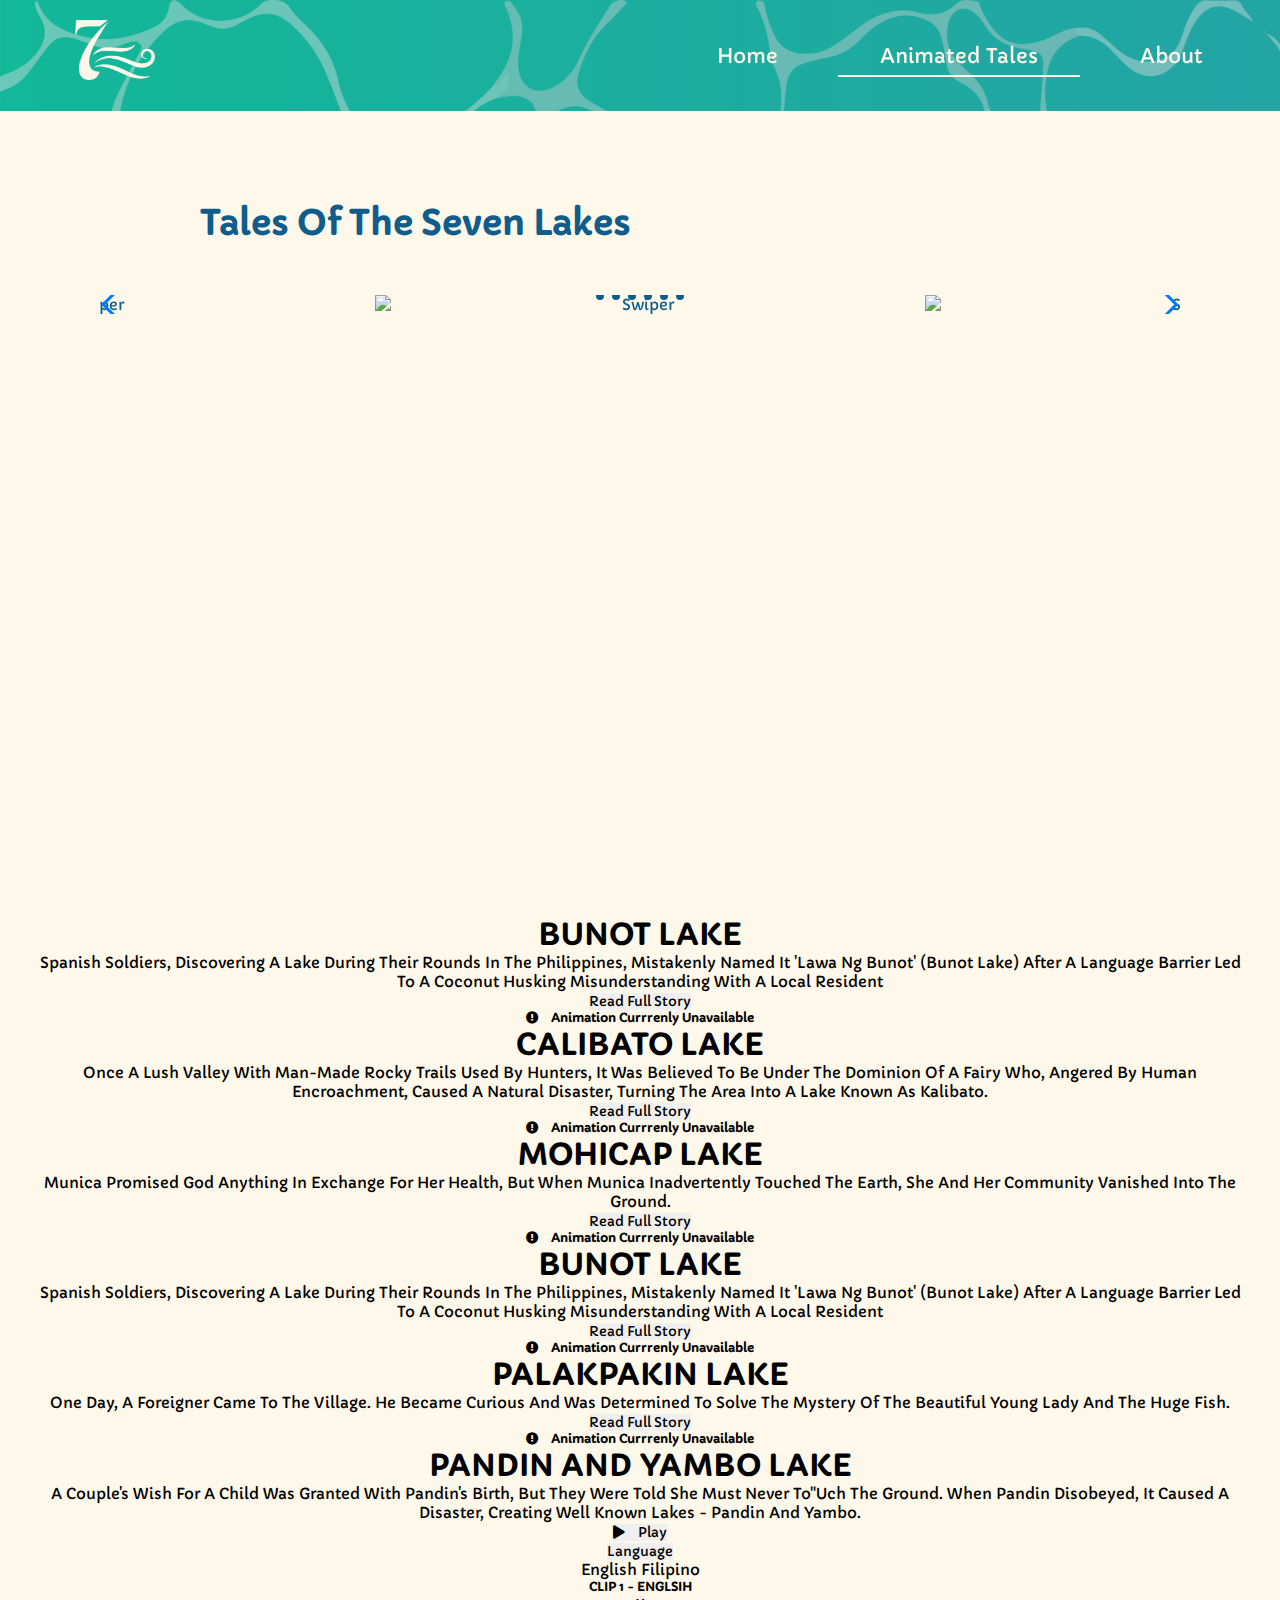
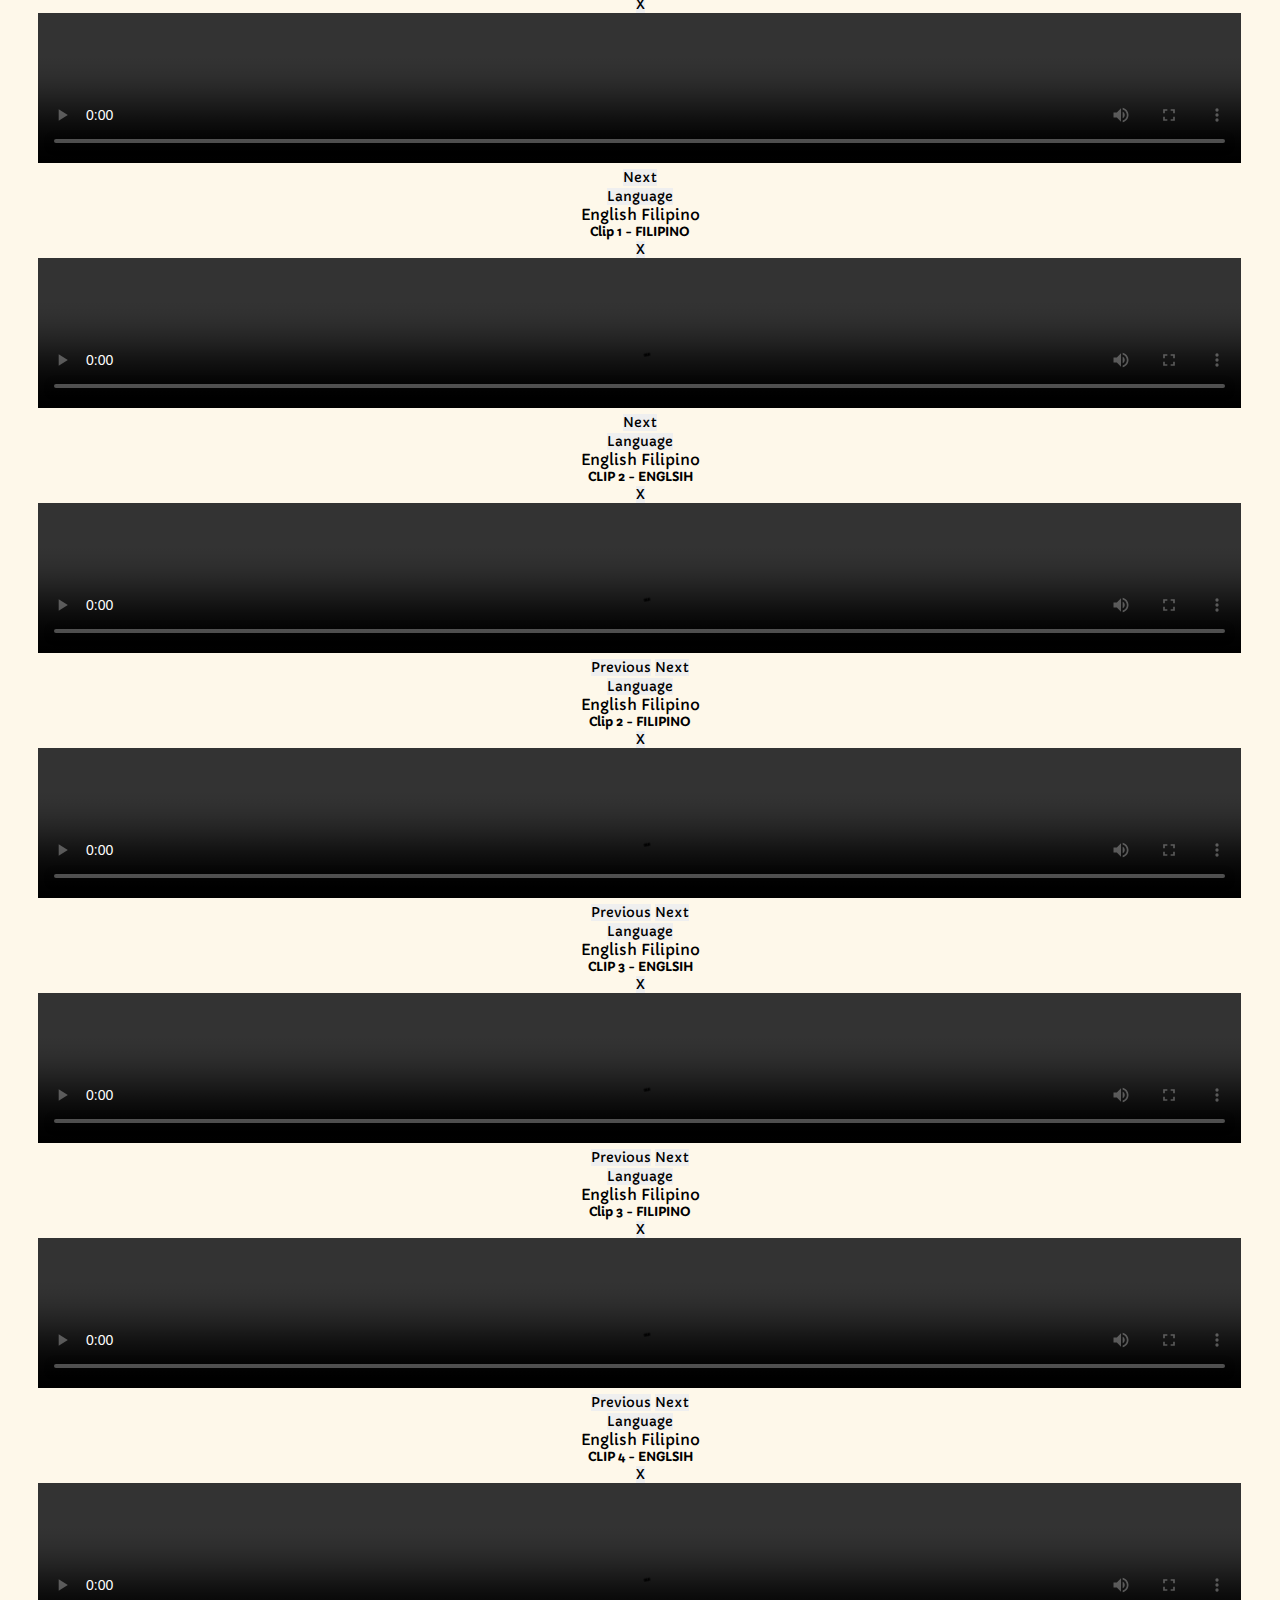
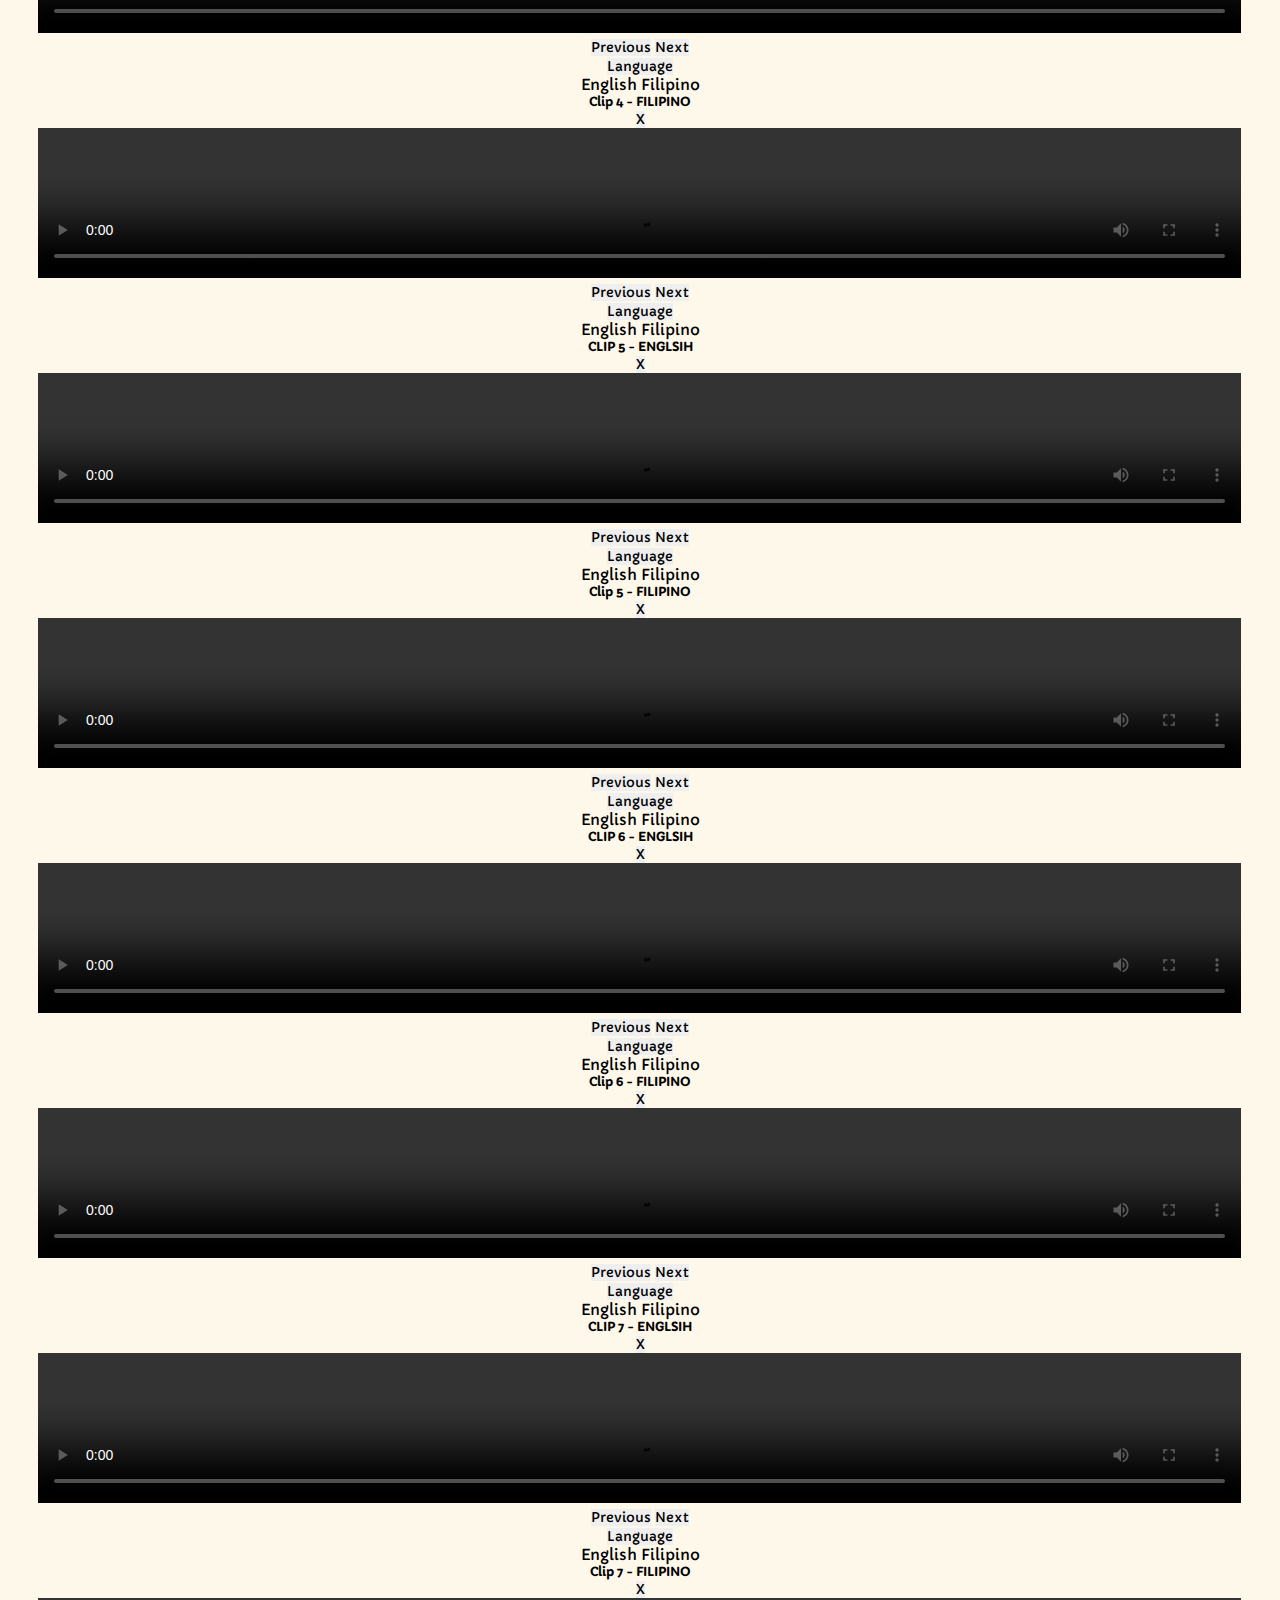
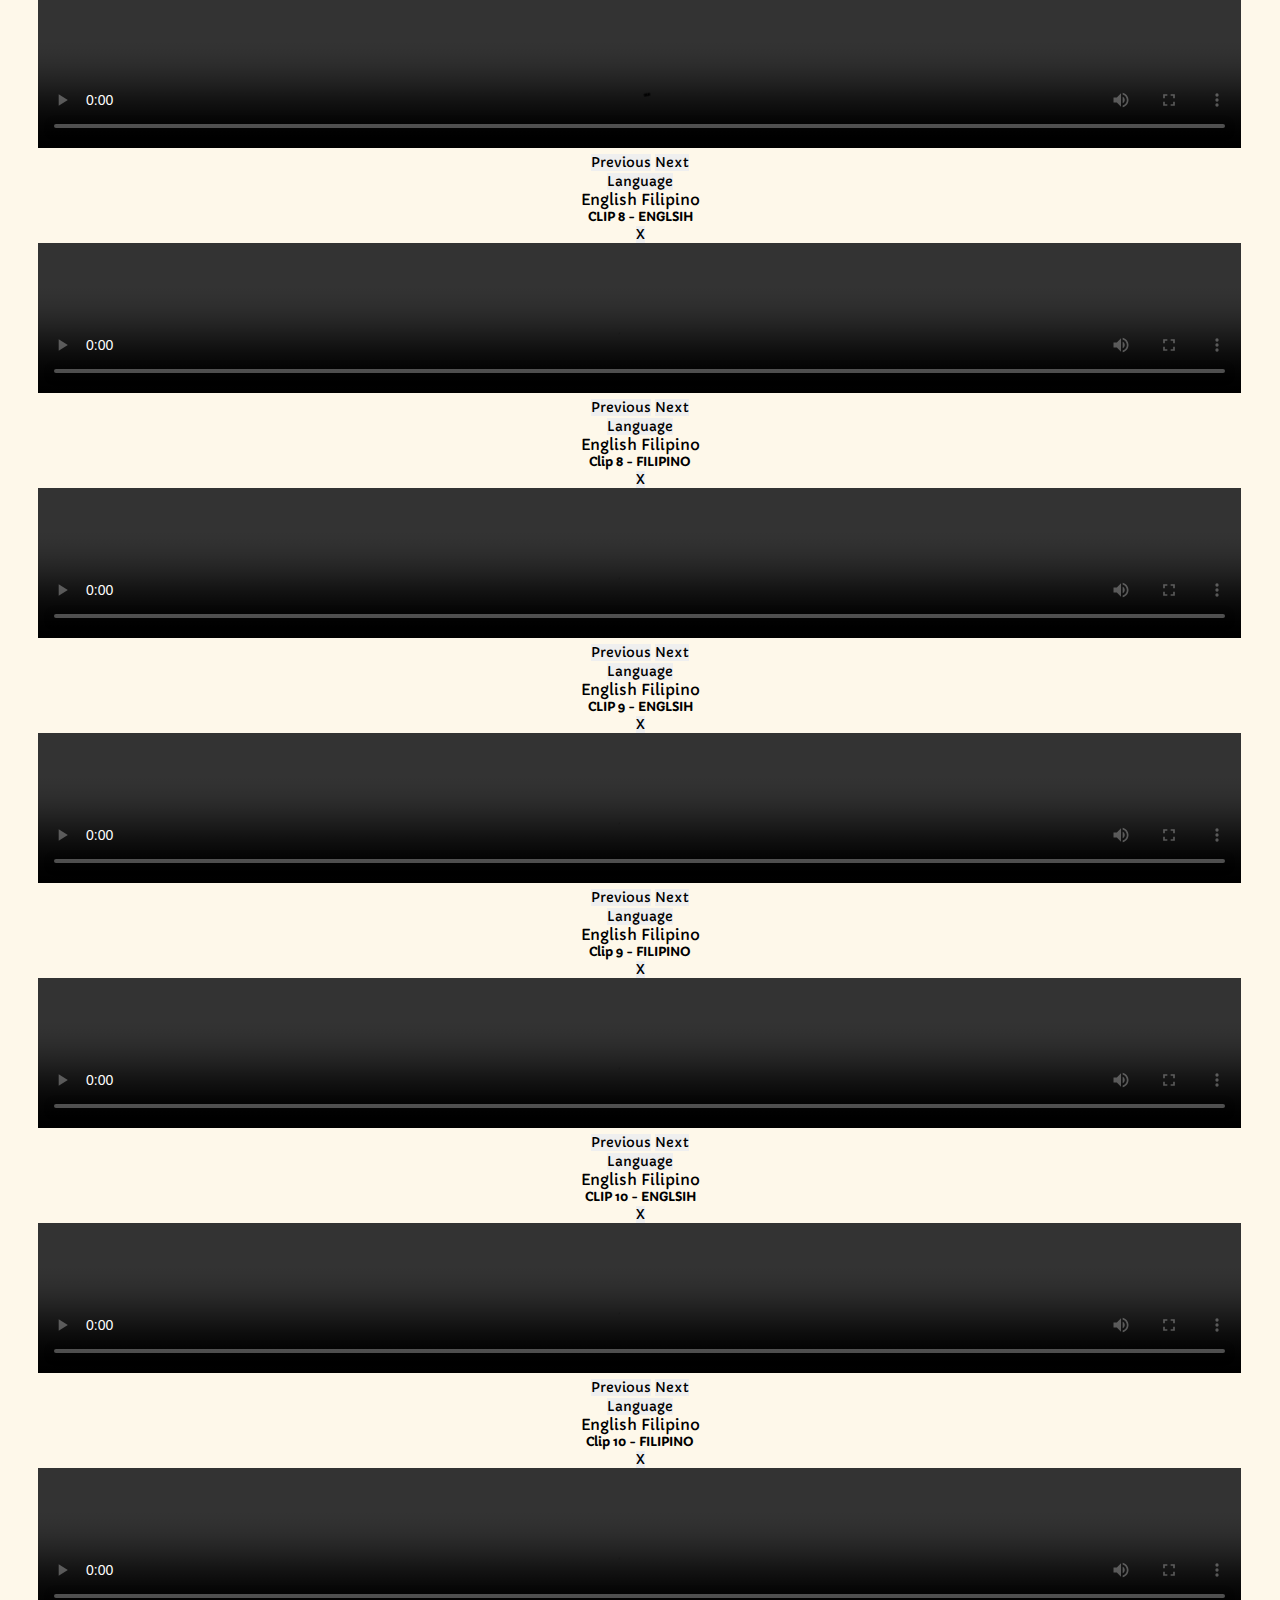
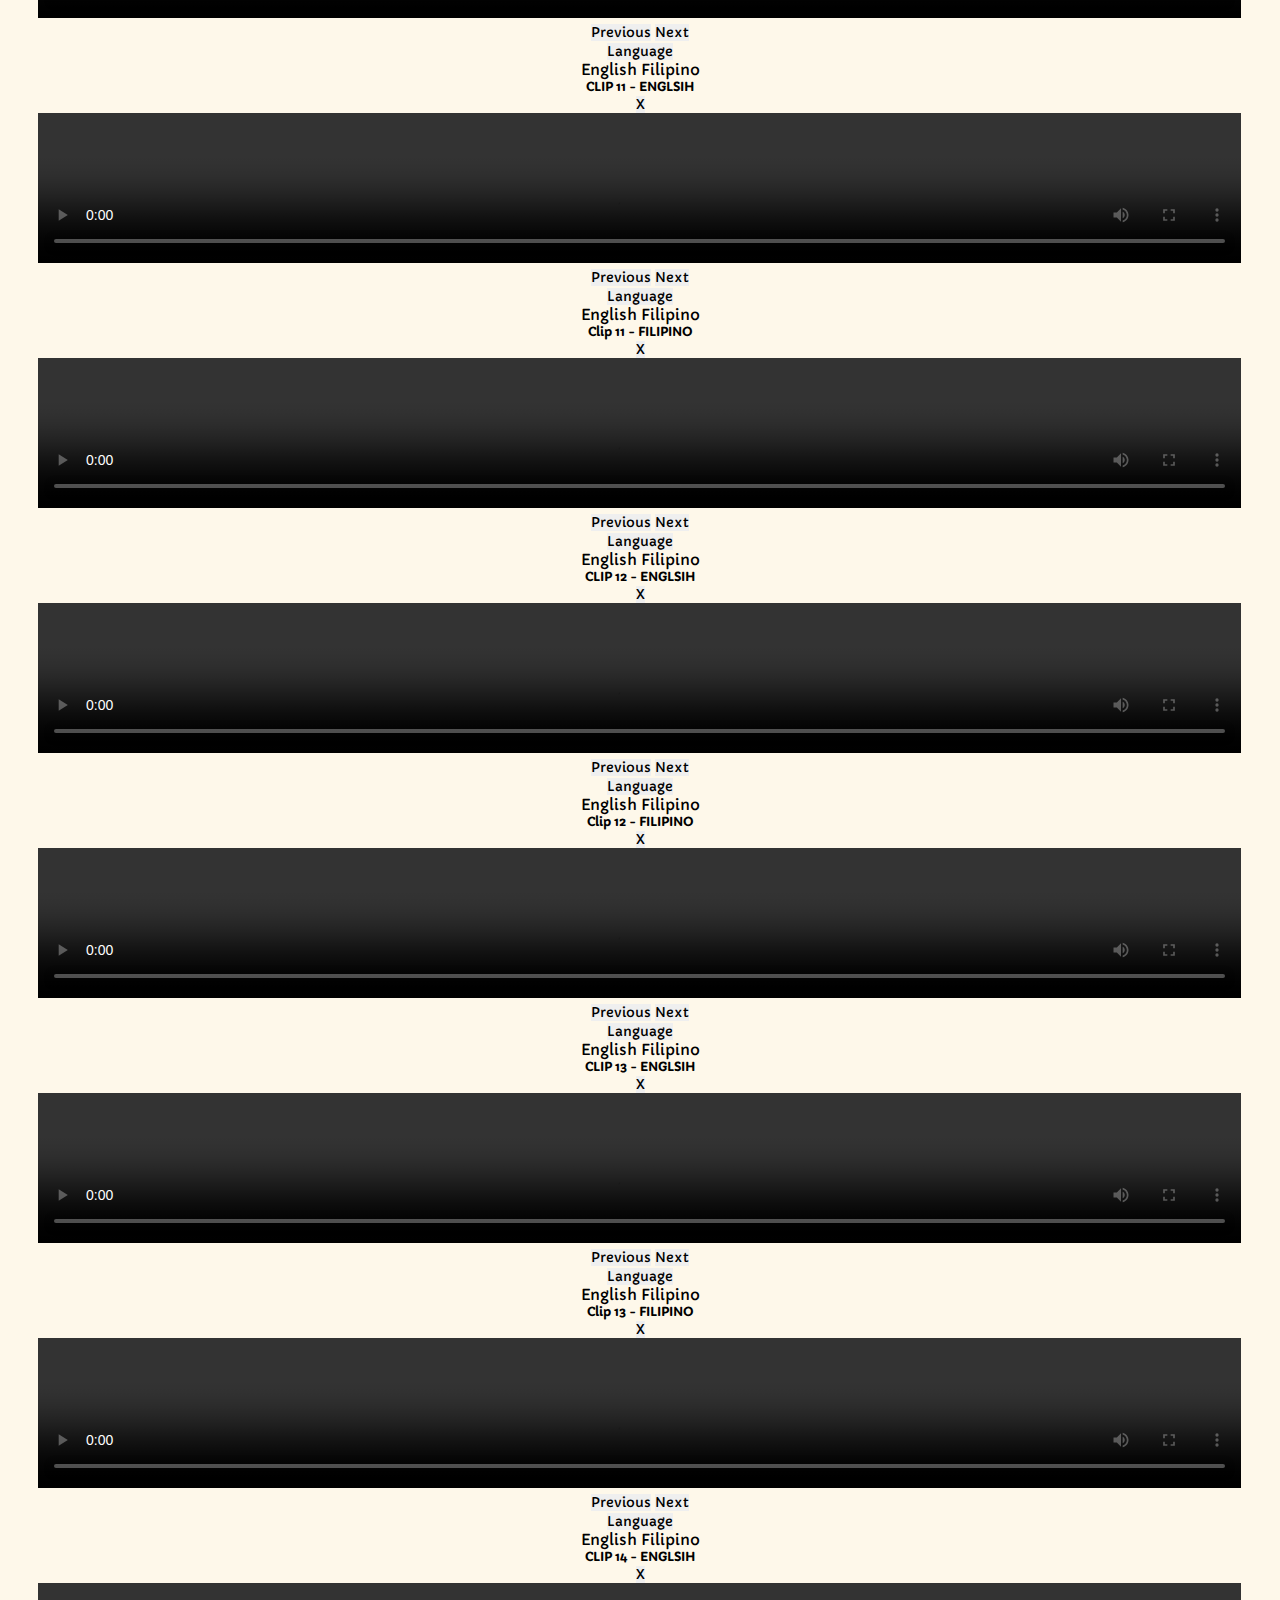
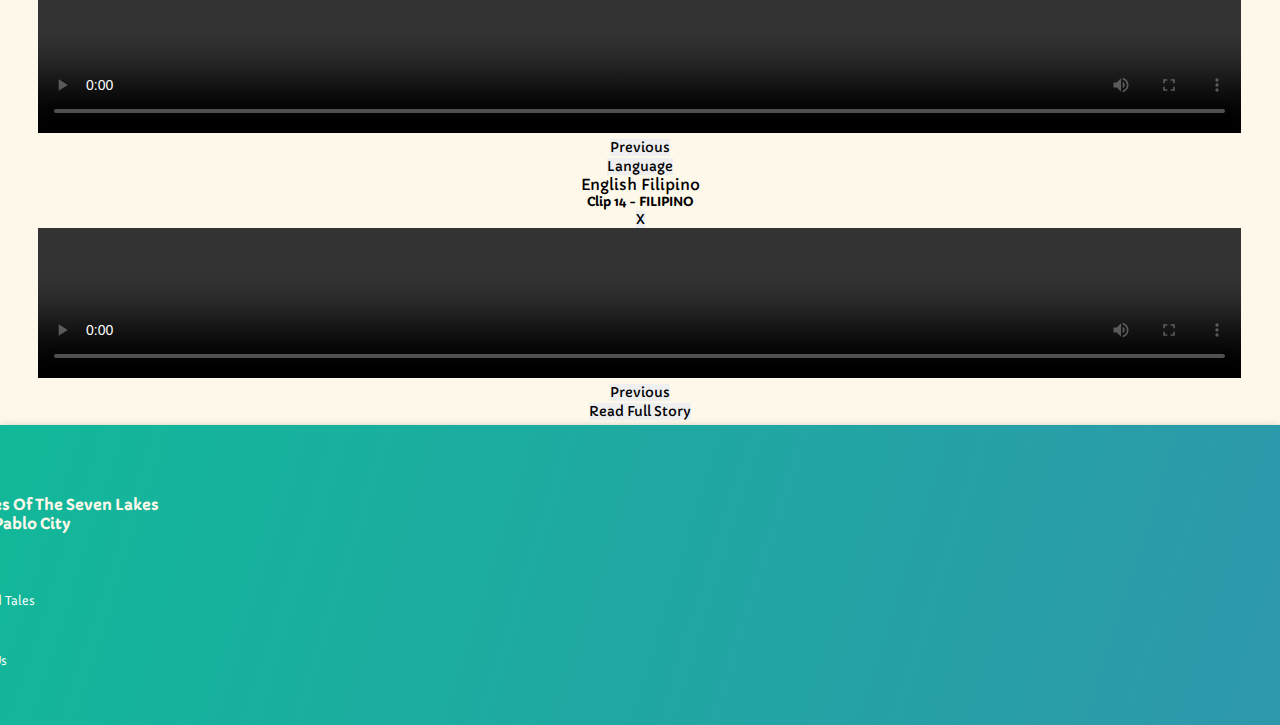
==== commit 4989b2a2: "Update animatedtale.html" ====
--- a/animatedtale.html
+++ b/animatedtale.html
@@ -155,774 +155,774 @@
         </button>
 
         
-      <!-- clip 1 - Egnlish -->
-      <div class="modal fade bd-example-modal-xl-v1-e"  data-backdrop="static" id="exampleModal" tabindex="-1" role="dialog" aria-labelledby="exampleModalLabel" aria-hidden="true">
-        <div class="modal-dialog modal-xl" role="document">
-          <div class="modal-content">
-            <div class="modal-header">
-              <div class="dropdown">
-                    <button class="btn btn-secondary dropdown-toggle" type="button" id="dropdownMenuButton" data-toggle="dropdown" aria-haspopup="true" aria-expanded="false">
-                      Language
-                    </button>
-                    <div class="dropdown-menu" aria-labelledby="dropdownMenuButton">
-                      <a class="dropdown-item" data-dismiss="modal" data-toggle="modal" data-target=".bd-example-modal-xl-v1-e" >English</a>
-                      <a class="dropdown-item" data-dismiss="modal" data-toggle="modal" data-target=".bd-example-modal-xl-v1-f">Filipino</a>
-                    </div>
-                  </div>
-              <h5 class="modal-title text-center" id="exampleModalLabel">CLIP 1 - ENGLSIH</h5>
-              <button type="button" class="btn" class="close" data-dismiss="modal" aria-label="Close">
-                X
-              </button>
-            </div>
-            <div class="modal-body">
-                <video src="video/v1e.mp4" style="width: 100%; margin: auto;" controls></video>
-            </div>
-            <div class="modal-footer">
+	<!-- clip 1 - Egnlish -->
+                <div class="modal fade bd-example-modal-xl-v1-e"  data-backdrop="static" id="exampleModal" tabindex="-1" role="dialog" aria-labelledby="exampleModalLabel" aria-hidden="true">
+                    <div class="modal-dialog modal-xl" role="document">
+                      <div class="modal-content">
+                        <div class="modal-header">
+                          <div class="dropdown">
+                                <button class="btn btn-secondary dropdown-toggle" type="button" id="dropdownMenuButton" data-toggle="dropdown" aria-haspopup="true" aria-expanded="false">
+                                  Language
+                                </button>
+                                <div class="dropdown-menu" aria-labelledby="dropdownMenuButton">
+                                  <a class="dropdown-item" data-dismiss="modal" data-toggle="modal" data-target=".bd-example-modal-xl-v1-e" >English</a>
+                                  <a class="dropdown-item" data-dismiss="modal" data-toggle="modal" data-target=".bd-example-modal-xl-v1-f">Filipino</a>
+                                </div>
+                              </div>
+                          <h5 class="modal-title text-center" id="exampleModalLabel">CLIP 1 - ENGLSIH</h5>
+                          <button type="button" class="btn" class="close" data-dismiss="modal" aria-label="Close">
+                            X
+                          </button>
+                        </div>
+                        <div class="modal-body">
+                            <video src="images/v1e.mp4" style="width: 100%; margin: auto;" controls></video>
+                        </div>
+                        <div class="modal-footer">
+                            
+                          <button type="button" class="btn btn-primary" data-dismiss="modal" data-toggle="modal" data-target=".bd-example-modal-xl-v2-e">Next</button>
+                        </div>
+                      </div>
+                    </div>
+                  </div>
+              <!-- clip 1 - Filipino -->
+                  <div class="modal fade bd-example-modal-xl-v1-f" data-backdrop="static" id="exampleModal" tabindex="-1" role="dialog" aria-labelledby="exampleModalLabel" aria-hidden="true">
+                    <div class="modal-dialog modal-xl" role="document">
+                      <div class="modal-content">
+                        <div class="modal-header">
+                          <div class="dropdown">
+                            <button class="btn btn-secondary dropdown-toggle" type="button" id="dropdownMenuButton" data-toggle="dropdown" aria-haspopup="true" aria-expanded="false">
+                              Language
+                            </button>
+                            <div class="dropdown-menu" aria-labelledby="dropdownMenuButton">
+                                <a class="dropdown-item" data-dismiss="modal" data-toggle="modal" data-target=".bd-example-modal-xl-v1-e" >English</a>
+                                <a class="dropdown-item" data-dismiss="modal" data-toggle="modal" data-target=".bd-example-modal-xl-v1-f">Filipino</a>
+                            </div>
+                          </div>
+                          <h5 class="modal-title text-center" id="exampleModalLabel">Clip 1 - FILIPINO</h5>
+                          <button type="button" class="btn" class="close" data-dismiss="modal" aria-label="Close">
+                            X
+                          </button>
+                        </div>
+                        <div class="modal-body">
+                            <video src="images/v1f.mp4" style="width: 100%; margin: auto;" controls></video>
+                        </div>
+                        <div class="modal-footer">                           
+                          <button type="button" class="btn btn-primary" data-dismiss="modal" data-toggle="modal" data-target=".bd-example-modal-xl-v2-e">Next</button>
+                        </div>
+                      </div>
+                    </div>
+                  </div>
+
+                   <!-- clip 2 - Egnlish -->
+                <div class="modal fade bd-example-modal-xl-v2-e"  data-backdrop="static" id="exampleModal" tabindex="-1" role="dialog" aria-labelledby="exampleModalLabel" aria-hidden="true">
+                  <div class="modal-dialog modal-xl" role="document">
+                    <div class="modal-content">
+                      <div class="modal-header">
+                        <div class="dropdown">
+                              <button class="btn btn-secondary dropdown-toggle" type="button" id="dropdownMenuButton" data-toggle="dropdown" aria-haspopup="true" aria-expanded="false">
+                                Language
+                              </button>
+                              <div class="dropdown-menu" aria-labelledby="dropdownMenuButton">
+                                <a class="dropdown-item" data-dismiss="modal" data-toggle="modal" data-target=".bd-example-modal-xl-v2-e" >English</a>
+                                <a class="dropdown-item" data-dismiss="modal" data-toggle="modal" data-target=".bd-example-modal-xl-v2-f">Filipino</a>
+                              </div>
+                            </div>
+                        <h5 class="modal-title text-center" id="exampleModalLabel">CLIP 2 - ENGLSIH</h5>
+                        <button type="button" class="btn" class="close" data-dismiss="modal" aria-label="Close">
+                          X
+                        </button>
+                      </div>
+                      <div class="modal-body">
+                          <video src="images/v2e.mp4" style="width: 100%; margin: auto;" controls></video>
+                      </div>
+                      <div class="modal-footer">
+                        <button type="button" class="btn btn-secondary" data-dismiss="modal" data-toggle="modal" data-target=".bd-example-modal-xl-v1-e">Previous</button>
+                        <button type="button" class="btn btn-primary" data-dismiss="modal" data-toggle="modal" data-target=".bd-example-modal-xl-v3-e">Next</button>
+                      </div>
+                    </div>
+                  </div>
+                </div>
+            <!-- clip 2 - Filipino -->
+                <div class="modal fade bd-example-modal-xl-v2-f" data-backdrop="static" id="exampleModal" tabindex="-1" role="dialog" aria-labelledby="exampleModalLabel" aria-hidden="true">
+                  <div class="modal-dialog modal-xl" role="document">
+                    <div class="modal-content">
+                      <div class="modal-header">
+                        <div class="dropdown">
+                          <button class="btn btn-secondary dropdown-toggle" type="button" id="dropdownMenuButton" data-toggle="dropdown" aria-haspopup="true" aria-expanded="false">
+                            Language
+                          </button>
+                          <div class="dropdown-menu" aria-labelledby="dropdownMenuButton">
+                              <a class="dropdown-item" data-dismiss="modal" data-toggle="modal" data-target=".bd-example-modal-xl-v2-e" >English</a>
+                              <a class="dropdown-item" data-dismiss="modal" data-toggle="modal" data-target=".bd-example-modal-xl-v2-f">Filipino</a>
+                          </div>
+                        </div>
+                        <h5 class="modal-title text-center" id="exampleModalLabel">Clip 2 - FILIPINO</h5>
+                        <button type="button" class="btn" class="close" data-dismiss="modal" aria-label="Close">
+                          X
+                        </button>
+                      </div>
+                      <div class="modal-body">
+                          <video src="images/v2f.mp4" style="width: 100%; margin: auto;" controls></video>
+                      </div>
+                      <div class="modal-footer">                           
+                        <button type="button" class="btn btn-secondary" data-dismiss="modal" data-toggle="modal" data-target=".bd-example-modal-xl-v1-e">Previous</button>
+                          <button type="button" class="btn btn-primary" data-dismiss="modal" data-toggle="modal" data-target=".bd-example-modal-xl-v3-e">Next</button>
+                      </div>
+                    </div>
+                  </div>
+                </div>
+
+                <!-- clip 3 - Egnlish -->
+                <div class="modal fade bd-example-modal-xl-v3-e"  data-backdrop="static" id="exampleModal" tabindex="-1" role="dialog" aria-labelledby="exampleModalLabel" aria-hidden="true">
+                  <div class="modal-dialog modal-xl" role="document">
+                    <div class="modal-content">
+                      <div class="modal-header">
+                        <div class="dropdown">
+                              <button class="btn btn-secondary dropdown-toggle" type="button" id="dropdownMenuButton" data-toggle="dropdown" aria-haspopup="true" aria-expanded="false">
+                                Language
+                              </button>
+                              <div class="dropdown-menu" aria-labelledby="dropdownMenuButton">
+                                <a class="dropdown-item" data-dismiss="modal" data-toggle="modal" data-target=".bd-example-modal-xl-v3-e" >English</a>
+                                <a class="dropdown-item" data-dismiss="modal" data-toggle="modal" data-target=".bd-example-modal-xl-v3-f">Filipino</a>
+                              </div>
+                            </div>
+                        <h5 class="modal-title text-center" id="exampleModalLabel">CLIP 3 - ENGLSIH</h5>
+                        <button type="button" class="btn" class="close" data-dismiss="modal" aria-label="Close">
+                          X
+                        </button>
+                      </div>
+                      <div class="modal-body">
+                          <video src="images/v3e.mp4" style="width: 100%; margin: auto;" controls></video>
+                      </div>
+                      <div class="modal-footer">
+                        <button type="button" class="btn btn-secondary" data-dismiss="modal" data-toggle="modal" data-target=".bd-example-modal-xl-v2-e">Previous</button>
+                        <button type="button" class="btn btn-primary" data-dismiss="modal" data-toggle="modal" data-target=".bd-example-modal-xl-v4-e">Next</button>
+                      </div>
+                    </div>
+                  </div>
+                </div>
+            <!-- clip 3 - Filipino -->
+                <div class="modal fade bd-example-modal-xl-v3-f" data-backdrop="static" id="exampleModal" tabindex="-1" role="dialog" aria-labelledby="exampleModalLabel" aria-hidden="true">
+                  <div class="modal-dialog modal-xl" role="document">
+                    <div class="modal-content">
+                      <div class="modal-header">
+                        <div class="dropdown">
+                          <button class="btn btn-secondary dropdown-toggle" type="button" id="dropdownMenuButton" data-toggle="dropdown" aria-haspopup="true" aria-expanded="false">
+                            Language
+                          </button>
+                          <div class="dropdown-menu" aria-labelledby="dropdownMenuButton">
+                              <a class="dropdown-item" data-dismiss="modal" data-toggle="modal" data-target=".bd-example-modal-xl-v3-e" >English</a>
+                              <a class="dropdown-item" data-dismiss="modal" data-toggle="modal" data-target=".bd-example-modal-xl-v3-f">Filipino</a>
+                          </div>
+                        </div>
+                        <h5 class="modal-title text-center" id="exampleModalLabel">Clip 3 - FILIPINO</h5>
+                        <button type="button" class="btn" class="close" data-dismiss="modal" aria-label="Close">
+                          X
+                        </button>
+                      </div>
+                      <div class="modal-body">
+                          <video src="images/v3f.mp4" style="width: 100%; margin: auto;" controls></video>
+                      </div>
+                      <div class="modal-footer">                           
+                        <button type="button" class="btn btn-secondary" data-dismiss="modal" data-toggle="modal" data-target=".bd-example-modal-xl-v2-e">Previous</button>
+                          <button type="button" class="btn btn-primary" data-dismiss="modal" data-toggle="modal" data-target=".bd-example-modal-xl-v4-e">Next</button>
+                      </div>
+                    </div>
+                  </div>
+                </div>
+
+                <!-- clip 4 - Egnlish -->
+                <div class="modal fade bd-example-modal-xl-v4-e"  data-backdrop="static" id="exampleModal" tabindex="-1" role="dialog" aria-labelledby="exampleModalLabel" aria-hidden="true">
+                  <div class="modal-dialog modal-xl" role="document">
+                    <div class="modal-content">
+                      <div class="modal-header">
+                        <div class="dropdown">
+                              <button class="btn btn-secondary dropdown-toggle" type="button" id="dropdownMenuButton" data-toggle="dropdown" aria-haspopup="true" aria-expanded="false">
+                                Language
+                              </button>
+                              <div class="dropdown-menu" aria-labelledby="dropdownMenuButton">
+                                <a class="dropdown-item" data-dismiss="modal" data-toggle="modal" data-target=".bd-example-modal-xl-v4-e" >English</a>
+                                <a class="dropdown-item" data-dismiss="modal" data-toggle="modal" data-target=".bd-example-modal-xl-v4-f">Filipino</a>
+                              </div>
+                            </div>
+                        <h5 class="modal-title text-center" id="exampleModalLabel">CLIP 4 - ENGLSIH</h5>
+                        <button type="button" class="btn" class="close" data-dismiss="modal" aria-label="Close">
+                          X
+                        </button>
+                      </div>
+                      <div class="modal-body">
+                          <video src="images/v4e.mp4" style="width: 100%; margin: auto;" controls></video>
+                      </div>
+                      <div class="modal-footer">
+                        <button type="button" class="btn btn-secondary" data-dismiss="modal" data-toggle="modal" data-target=".bd-example-modal-xl-v3-e">Previous</button>
+                        <button type="button" class="btn btn-primary" data-dismiss="modal" data-toggle="modal" data-target=".bd-example-modal-xl-v5-e">Next</button>
+                      </div>
+                    </div>
+                  </div>
+                </div>
+            <!-- clip 4 - Filipino -->
+                <div class="modal fade bd-example-modal-xl-v4-f" data-backdrop="static" id="exampleModal" tabindex="-1" role="dialog" aria-labelledby="exampleModalLabel" aria-hidden="true">
+                  <div class="modal-dialog modal-xl" role="document">
+                    <div class="modal-content">
+                      <div class="modal-header">
+                        <div class="dropdown">
+                          <button class="btn btn-secondary dropdown-toggle" type="button" id="dropdownMenuButton" data-toggle="dropdown" aria-haspopup="true" aria-expanded="false">
+                            Language
+                          </button>
+                          <div class="dropdown-menu" aria-labelledby="dropdownMenuButton">
+                              <a class="dropdown-item" data-dismiss="modal" data-toggle="modal" data-target=".bd-example-modal-xl-v4-e" >English</a>
+                              <a class="dropdown-item" data-dismiss="modal" data-toggle="modal" data-target=".bd-example-modal-xl-v4-f">Filipino</a>
+                          </div>
+                        </div>
+                        <h5 class="modal-title text-center" id="exampleModalLabel">Clip 4 - FILIPINO</h5>
+                        <button type="button" class="btn" class="close" data-dismiss="modal" aria-label="Close">
+                          X
+                        </button>
+                      </div>
+                      <div class="modal-body">
+                          <video src="images/v4f.mp4" style="width: 100%; margin: auto;" controls></video>
+                      </div>
+                      <div class="modal-footer">                           
+                        <button type="button" class="btn btn-secondary" data-dismiss="modal" data-toggle="modal" data-target=".bd-example-modal-xl-v3-e">Previous</button>
+                          <button type="button" class="btn btn-primary" data-dismiss="modal" data-toggle="modal" data-target=".bd-example-modal-xl-v5-e">Next</button>
+                      </div>
+                    </div>
+                  </div>
+                </div>
+
+                <!-- clip 5 - Egnlish -->
+                <div class="modal fade bd-example-modal-xl-v5-e"  data-backdrop="static" id="exampleModal" tabindex="-1" role="dialog" aria-labelledby="exampleModalLabel" aria-hidden="true">
+                  <div class="modal-dialog modal-xl" role="document">
+                    <div class="modal-content">
+                      <div class="modal-header">
+                        <div class="dropdown">
+                              <button class="btn btn-secondary dropdown-toggle" type="button" id="dropdownMenuButton" data-toggle="dropdown" aria-haspopup="true" aria-expanded="false">
+                                Language
+                              </button>
+                              <div class="dropdown-menu" aria-labelledby="dropdownMenuButton">
+                                <a class="dropdown-item" data-dismiss="modal" data-toggle="modal" data-target=".bd-example-modal-xl-v5-e" >English</a>
+                                <a class="dropdown-item" data-dismiss="modal" data-toggle="modal" data-target=".bd-example-modal-xl-v5-f">Filipino</a>
+                              </div>
+                            </div>
+                        <h5 class="modal-title text-center" id="exampleModalLabel">CLIP 5 - ENGLSIH</h5>
+                        <button type="button" class="btn" class="close" data-dismiss="modal" aria-label="Close">
+                          X
+                        </button>
+                      </div>
+                      <div class="modal-body">
+                          <video src="images/v5e.mp4" style="width: 100%; margin: auto;" controls></video>
+                      </div>
+                      <div class="modal-footer">
+                        <button type="button" class="btn btn-secondary" data-dismiss="modal" data-toggle="modal" data-target=".bd-example-modal-xl-v4-e">Previous</button>
+                        <button type="button" class="btn btn-primary" data-dismiss="modal" data-toggle="modal" data-target=".bd-example-modal-xl-v6-e">Next</button>
+                      </div>
+                    </div>
+                  </div>
+                </div>
+            <!-- clip 5 - Filipino -->
+                <div class="modal fade bd-example-modal-xl-v5-f" data-backdrop="static" id="exampleModal" tabindex="-1" role="dialog" aria-labelledby="exampleModalLabel" aria-hidden="true">
+                  <div class="modal-dialog modal-xl" role="document">
+                    <div class="modal-content">
+                      <div class="modal-header">
+                        <div class="dropdown">
+                          <button class="btn btn-secondary dropdown-toggle" type="button" id="dropdownMenuButton" data-toggle="dropdown" aria-haspopup="true" aria-expanded="false">
+                            Language
+                          </button>
+                          <div class="dropdown-menu" aria-labelledby="dropdownMenuButton">
+                              <a class="dropdown-item" data-dismiss="modal" data-toggle="modal" data-target=".bd-example-modal-xl-v5-e" >English</a>
+                              <a class="dropdown-item" data-dismiss="modal" data-toggle="modal" data-target=".bd-example-modal-xl-v5-f">Filipino</a>
+                          </div>
+                        </div>
+                        <h5 class="modal-title text-center" id="exampleModalLabel">Clip 5 - FILIPINO</h5>
+                        <button type="button" class="btn" class="close" data-dismiss="modal" aria-label="Close">
+                          X
+                        </button>
+                      </div>
+                      <div class="modal-body">
+                          <video src="images/v5f.mp4" style="width: 100%; margin: auto;" controls></video>
+                      </div>
+                      <div class="modal-footer">                           
+                        <button type="button" class="btn btn-secondary" data-dismiss="modal" data-toggle="modal" data-target=".bd-example-modal-xl-v4-e">Previous</button>
+                          <button type="button" class="btn btn-primary" data-dismiss="modal" data-toggle="modal" data-target=".bd-example-modal-xl-v6-e">Next</button>
+                      </div>
+                    </div>
+                  </div>
+                </div>
+
+                <!-- clip 6 - Egnlish -->
+                <div class="modal fade bd-example-modal-xl-v6-e"  data-backdrop="static" id="exampleModal" tabindex="-1" role="dialog" aria-labelledby="exampleModalLabel" aria-hidden="true">
+                  <div class="modal-dialog modal-xl" role="document">
+                    <div class="modal-content">
+                      <div class="modal-header">
+                        <div class="dropdown">
+                              <button class="btn btn-secondary dropdown-toggle" type="button" id="dropdownMenuButton" data-toggle="dropdown" aria-haspopup="true" aria-expanded="false">
+                                Language
+                              </button>
+                              <div class="dropdown-menu" aria-labelledby="dropdownMenuButton">
+                                <a class="dropdown-item" data-dismiss="modal" data-toggle="modal" data-target=".bd-example-modal-xl-v6-e" >English</a>
+                                <a class="dropdown-item" data-dismiss="modal" data-toggle="modal" data-target=".bd-example-modal-xl-v6-f">Filipino</a>
+                              </div>
+                            </div>
+                        <h5 class="modal-title text-center" id="exampleModalLabel">CLIP 6 - ENGLSIH</h5>
+                        <button type="button" class="btn" class="close" data-dismiss="modal" aria-label="Close">
+                          X
+                        </button>
+                      </div>
+                      <div class="modal-body">
+                          <video src="images/v6e.mp4" style="width: 100%; margin: auto;" controls></video>
+                      </div>
+                      <div class="modal-footer">
+                        <button type="button" class="btn btn-secondary" data-dismiss="modal" data-toggle="modal" data-target=".bd-example-modal-xl-v5-e">Previous</button>
+                        <button type="button" class="btn btn-primary" data-dismiss="modal" data-toggle="modal" data-target=".bd-example-modal-xl-v7-e">Next</button>
+                      </div>
+                    </div>
+                  </div>
+                </div>
+            <!-- clip 6 - Filipino -->
+                <div class="modal fade bd-example-modal-xl-v6-f" data-backdrop="static" id="exampleModal" tabindex="-1" role="dialog" aria-labelledby="exampleModalLabel" aria-hidden="true">
+                  <div class="modal-dialog modal-xl" role="document">
+                    <div class="modal-content">
+                      <div class="modal-header">
+                        <div class="dropdown">
+                          <button class="btn btn-secondary dropdown-toggle" type="button" id="dropdownMenuButton" data-toggle="dropdown" aria-haspopup="true" aria-expanded="false">
+                            Language
+                          </button>
+                          <div class="dropdown-menu" aria-labelledby="dropdownMenuButton">
+                              <a class="dropdown-item" data-dismiss="modal" data-toggle="modal" data-target=".bd-example-modal-xl-v6-e" >English</a>
+                              <a class="dropdown-item" data-dismiss="modal" data-toggle="modal" data-target=".bd-example-modal-xl-v6-f">Filipino</a>
+                          </div>
+                        </div>
+                        <h5 class="modal-title text-center" id="exampleModalLabel">Clip 6 - FILIPINO</h5>
+                        <button type="button" class="btn" class="close" data-dismiss="modal" aria-label="Close">
+                          X
+                        </button>
+                      </div>
+                      <div class="modal-body">
+                          <video src="images/v6f.mp4" style="width: 100%; margin: auto;" controls></video>
+                      </div>
+                      <div class="modal-footer">                           
+                        <button type="button" class="btn btn-secondary" data-dismiss="modal" data-toggle="modal" data-target=".bd-example-modal-xl-v5-e">Previous</button>
+                          <button type="button" class="btn btn-primary" data-dismiss="modal" data-toggle="modal" data-target=".bd-example-modal-xl-v7-e">Next</button>
+                      </div>
+                    </div>
+                  </div>
+                </div>
+
+                <!-- clip 7 - Egnlish -->
+                <div class="modal fade bd-example-modal-xl-v7-e"  data-backdrop="static" id="exampleModal" tabindex="-1" role="dialog" aria-labelledby="exampleModalLabel" aria-hidden="true">
+                  <div class="modal-dialog modal-xl" role="document">
+                    <div class="modal-content">
+                      <div class="modal-header">
+                        <div class="dropdown">
+                              <button class="btn btn-secondary dropdown-toggle" type="button" id="dropdownMenuButton" data-toggle="dropdown" aria-haspopup="true" aria-expanded="false">
+                                Language
+                              </button>
+                              <div class="dropdown-menu" aria-labelledby="dropdownMenuButton">
+                                <a class="dropdown-item" data-dismiss="modal" data-toggle="modal" data-target=".bd-example-modal-xl-v7-e" >English</a>
+                                <a class="dropdown-item" data-dismiss="modal" data-toggle="modal" data-target=".bd-example-modal-xl-v7-f">Filipino</a>
+                              </div>
+                            </div>
+                        <h5 class="modal-title text-center" id="exampleModalLabel">CLIP 7 - ENGLSIH</h5>
+                        <button type="button" class="btn" class="close" data-dismiss="modal" aria-label="Close">
+                          X
+                        </button>
+                      </div>
+                      <div class="modal-body">
+                          <video src="images/v7e.mp4" style="width: 100%; margin: auto;" controls></video>
+                      </div>
+                      <div class="modal-footer">
+                        <button type="button" class="btn btn-secondary" data-dismiss="modal" data-toggle="modal" data-target=".bd-example-modal-xl-v6-e">Previous</button>
+                        <button type="button" class="btn btn-primary" data-dismiss="modal" data-toggle="modal" data-target=".bd-example-modal-xl-v8-e">Next</button>
+                      </div>
+                    </div>
+                  </div>
+                </div>
+            <!-- clip 7 - Filipino -->
+                <div class="modal fade bd-example-modal-xl-v7-f" data-backdrop="static" id="exampleModal" tabindex="-1" role="dialog" aria-labelledby="exampleModalLabel" aria-hidden="true">
+                  <div class="modal-dialog modal-xl" role="document">
+                    <div class="modal-content">
+                      <div class="modal-header">
+                        <div class="dropdown">
+                          <button class="btn btn-secondary dropdown-toggle" type="button" id="dropdownMenuButton" data-toggle="dropdown" aria-haspopup="true" aria-expanded="false">
+                            Language
+                          </button>
+                          <div class="dropdown-menu" aria-labelledby="dropdownMenuButton">
+                              <a class="dropdown-item" data-dismiss="modal" data-toggle="modal" data-target=".bd-example-modal-xl-v7-e" >English</a>
+                              <a class="dropdown-item" data-dismiss="modal" data-toggle="modal" data-target=".bd-example-modal-xl-v7-f">Filipino</a>
+                          </div>
+                        </div>
+                        <h5 class="modal-title text-center" id="exampleModalLabel">Clip 7 - FILIPINO</h5>
+                        <button type="button" class="btn" class="close" data-dismiss="modal" aria-label="Close">
+                          X
+                        </button>
+                      </div>
+                      <div class="modal-body">
+                          <video src="images/v7f.mp4" style="width: 100%; margin: auto;" controls></video>
+                      </div>
+                      <div class="modal-footer">                           
+                        <button type="button" class="btn btn-secondary" data-dismiss="modal" data-toggle="modal" data-target=".bd-example-modal-xl-v6-e">Previous</button>
+                        <button type="button" class="btn btn-primary" data-dismiss="modal" data-toggle="modal" data-target=".bd-example-modal-xl-v8-e">Next</button>                    
+                      </div>
+                    </div>
+                  </div>
+                </div>
+
+                <!-- clip 8 - Egnlish -->
+                <div class="modal fade bd-example-modal-xl-v8-e"  data-backdrop="static" id="exampleModal" tabindex="-1" role="dialog" aria-labelledby="exampleModalLabel" aria-hidden="true">
+                  <div class="modal-dialog modal-xl" role="document">
+                    <div class="modal-content">
+                      <div class="modal-header">
+                        <div class="dropdown">
+                              <button class="btn btn-secondary dropdown-toggle" type="button" id="dropdownMenuButton" data-toggle="dropdown" aria-haspopup="true" aria-expanded="false">
+                                Language
+                              </button>
+                              <div class="dropdown-menu" aria-labelledby="dropdownMenuButton">
+                                <a class="dropdown-item" data-dismiss="modal" data-toggle="modal" data-target=".bd-example-modal-xl-v8-e" >English</a>
+                                <a class="dropdown-item" data-dismiss="modal" data-toggle="modal" data-target=".bd-example-modal-xl-v8-f">Filipino</a>
+                              </div>
+                            </div>
+                        <h5 class="modal-title text-center" id="exampleModalLabel">CLIP 8 - ENGLSIH</h5>
+                        <button type="button" class="btn" class="close" data-dismiss="modal" aria-label="Close">
+                          X
+                        </button>
+                      </div>
+                      <div class="modal-body">
+                          <video src="images/v8e.mp4" style="width: 100%; margin: auto;" controls></video>
+                      </div>
+                      <div class="modal-footer">
+                        <button type="button" class="btn btn-secondary" data-dismiss="modal" data-toggle="modal" data-target=".bd-example-modal-xl-v7-e">Previous</button>
+                        <button type="button" class="btn btn-primary" data-dismiss="modal" data-toggle="modal" data-target=".bd-example-modal-xl-v9-e">Next</button>  
+                      </div>
+                    </div>
+                  </div>
+                </div>
+            <!-- clip 8 - Filipino -->
+                <div class="modal fade bd-example-modal-xl-v8-f" data-backdrop="static" id="exampleModal" tabindex="-1" role="dialog" aria-labelledby="exampleModalLabel" aria-hidden="true">
+                  <div class="modal-dialog modal-xl" role="document">
+                    <div class="modal-content">
+                      <div class="modal-header">
+                        <div class="dropdown">
+                          <button class="btn btn-secondary dropdown-toggle" type="button" id="dropdownMenuButton" data-toggle="dropdown" aria-haspopup="true" aria-expanded="false">
+                            Language
+                          </button>
+                          <div class="dropdown-menu" aria-labelledby="dropdownMenuButton">
+                              <a class="dropdown-item" data-dismiss="modal" data-toggle="modal" data-target=".bd-example-modal-xl-v8-e" >English</a>
+                              <a class="dropdown-item" data-dismiss="modal" data-toggle="modal" data-target=".bd-example-modal-xl-v8-f">Filipino</a>
+                          </div>
+                        </div>
+                        <h5 class="modal-title text-center" id="exampleModalLabel">Clip 8 - FILIPINO</h5>
+                        <button type="button" class="btn" class="close" data-dismiss="modal" aria-label="Close">
+                          X
+                        </button>
+                      </div>
+                      <div class="modal-body">
+                          <video src="images/v8f.mp4" style="width: 100%; margin: auto;" controls></video>
+                      </div>
+                      <div class="modal-footer">                           
+                        <button type="button" class="btn btn-secondary" data-dismiss="modal" data-toggle="modal" data-target=".bd-example-modal-xl-v7-e">Previous</button>
+                        <button type="button" class="btn btn-primary" data-dismiss="modal" data-toggle="modal" data-target=".bd-example-modal-xl-v9-e">Next</button>                     
+                      </div>
+                    </div>
+                  </div>
+                </div>
+
+                <!-- clip 9 - Egnlish -->
+                <div class="modal fade bd-example-modal-xl-v9-e"  data-backdrop="static" id="exampleModal" tabindex="-1" role="dialog" aria-labelledby="exampleModalLabel" aria-hidden="true">
+                  <div class="modal-dialog modal-xl" role="document">
+                    <div class="modal-content">
+                      <div class="modal-header">
+                        <div class="dropdown">
+                              <button class="btn btn-secondary dropdown-toggle" type="button" id="dropdownMenuButton" data-toggle="dropdown" aria-haspopup="true" aria-expanded="false">
+                                Language
+                              </button>
+                              <div class="dropdown-menu" aria-labelledby="dropdownMenuButton">
+                                <a class="dropdown-item" data-dismiss="modal" data-toggle="modal" data-target=".bd-example-modal-xl-v9-e" >English</a>
+                                <a class="dropdown-item" data-dismiss="modal" data-toggle="modal" data-target=".bd-example-modal-xl-v9-f">Filipino</a>
+                              </div>
+                            </div>
+                        <h5 class="modal-title text-center" id="exampleModalLabel">CLIP 9 - ENGLSIH</h5>
+                        <button type="button" class="btn" class="close" data-dismiss="modal" aria-label="Close">
+                          X
+                        </button>
+                      </div>
+                      <div class="modal-body">
+                          <video src="images/v9e.mp4" style="width: 100%; margin: auto;" controls></video>
+                      </div>
+                      <div class="modal-footer">
+                        <button type="button" class="btn btn-secondary" data-dismiss="modal" data-toggle="modal" data-target=".bd-example-modal-xl-v8-e">Previous</button>
+                        <button type="button" class="btn btn-primary" data-dismiss="modal" data-toggle="modal" data-target=".bd-example-modal-xl-v10-e">Next</button>  
+                      </div>
+                    </div>
+                  </div>
+                </div>
+            <!-- clip 9 - Filipino -->
+                <div class="modal fade bd-example-modal-xl-v9-f" data-backdrop="static" id="exampleModal" tabindex="-1" role="dialog" aria-labelledby="exampleModalLabel" aria-hidden="true">
+                  <div class="modal-dialog modal-xl" role="document">
+                    <div class="modal-content">
+                      <div class="modal-header">
+                        <div class="dropdown">
+                          <button class="btn btn-secondary dropdown-toggle" type="button" id="dropdownMenuButton" data-toggle="dropdown" aria-haspopup="true" aria-expanded="false">
+                            Language
+                          </button>
+                          <div class="dropdown-menu" aria-labelledby="dropdownMenuButton">
+                              <a class="dropdown-item" data-dismiss="modal" data-toggle="modal" data-target=".bd-example-modal-xl-v9-e" >English</a>
+                              <a class="dropdown-item" data-dismiss="modal" data-toggle="modal" data-target=".bd-example-modal-xl-v9-f">Filipino</a>
+                          </div>
+                        </div>
+                        <h5 class="modal-title text-center" id="exampleModalLabel">Clip 9 - FILIPINO</h5>
+                        <button type="button" class="btn" class="close" data-dismiss="modal" aria-label="Close">
+                          X
+                        </button>
+                      </div>
+                      <div class="modal-body">
+                          <video src="images/v9f.mp4" style="width: 100%; margin: auto;" controls></video>
+                      </div>
+                      <div class="modal-footer">                           
+                        <button type="button" class="btn btn-secondary" data-dismiss="modal" data-toggle="modal" data-target=".bd-example-modal-xl-v8-e">Previous</button>
+                        <button type="button" class="btn btn-primary" data-dismiss="modal" data-toggle="modal" data-target=".bd-example-modal-xl-v10-e">Next</button>                     
+                      </div>
+                    </div>
+                  </div>
+                </div>
+
+                 <!-- clip 10 - Egnlish -->
+                 <div class="modal fade bd-example-modal-xl-v10-e"  data-backdrop="static" id="exampleModal" tabindex="-1" role="dialog" aria-labelledby="exampleModalLabel" aria-hidden="true">
+                  <div class="modal-dialog modal-xl" role="document">
+                    <div class="modal-content">
+                      <div class="modal-header">
+                        <div class="dropdown">
+                              <button class="btn btn-secondary dropdown-toggle" type="button" id="dropdownMenuButton" data-toggle="dropdown" aria-haspopup="true" aria-expanded="false">
+                                Language
+                              </button>
+                              <div class="dropdown-menu" aria-labelledby="dropdownMenuButton">
+                                <a class="dropdown-item" data-dismiss="modal" data-toggle="modal" data-target=".bd-example-modal-xl-v10-e" >English</a>
+                                <a class="dropdown-item" data-dismiss="modal" data-toggle="modal" data-target=".bd-example-modal-xl-v10-f">Filipino</a>
+                              </div>
+                            </div>
+                        <h5 class="modal-title text-center" id="exampleModalLabel">CLIP 10 - ENGLSIH</h5>
+                        <button type="button" class="btn" class="close" data-dismiss="modal" aria-label="Close">
+                          X
+                        </button>
+                      </div>
+                      <div class="modal-body">
+                          <video src="images/v10e.mp4" style="width: 100%; margin: auto;" controls></video>
+                      </div>
+                      <div class="modal-footer">
+                        <button type="button" class="btn btn-secondary" data-dismiss="modal" data-toggle="modal" data-target=".bd-example-modal-xl-v9-e">Previous</button>
+                        <button type="button" class="btn btn-primary" data-dismiss="modal" data-toggle="modal" data-target=".bd-example-modal-xl-v11-e">Next</button>  
+                      </div>
+                    </div>
+                  </div>
+                </div>
+            <!-- clip 10 - Filipino -->
+                <div class="modal fade bd-example-modal-xl-v10-f" data-backdrop="static" id="exampleModal" tabindex="-1" role="dialog" aria-labelledby="exampleModalLabel" aria-hidden="true">
+                  <div class="modal-dialog modal-xl" role="document">
+                    <div class="modal-content">
+                      <div class="modal-header">
+                        <div class="dropdown">
+                          <button class="btn btn-secondary dropdown-toggle" type="button" id="dropdownMenuButton" data-toggle="dropdown" aria-haspopup="true" aria-expanded="false">
+                            Language
+                          </button>
+                          <div class="dropdown-menu" aria-labelledby="dropdownMenuButton">
+                              <a class="dropdown-item" data-dismiss="modal" data-toggle="modal" data-target=".bd-example-modal-xl-v10-e" >English</a>
+                              <a class="dropdown-item" data-dismiss="modal" data-toggle="modal" data-target=".bd-example-modal-xl-v10-f">Filipino</a>
+                          </div>
+                        </div>
+                        <h5 class="modal-title text-center" id="exampleModalLabel">Clip 10 - FILIPINO</h5>
+                        <button type="button" class="btn" class="close" data-dismiss="modal" aria-label="Close">
+                          X
+                        </button>
+                      </div>
+                      <div class="modal-body">
+                          <video src="images/v10f.mp4" style="width: 100%; margin: auto;" controls></video>
+                      </div>
+                      <div class="modal-footer">                           
+                        <button type="button" class="btn btn-secondary" data-dismiss="modal" data-toggle="modal" data-target=".bd-example-modal-xl-v9-e">Previous</button>
+                        <button type="button" class="btn btn-primary" data-dismiss="modal" data-toggle="modal" data-target=".bd-example-modal-xl-v11-e">Next</button>                     
+                      </div>
+                    </div>
+                  </div>
+                </div>
                 
-              <button type="button" class="btn btn-primary" data-dismiss="modal" data-toggle="modal" data-target=".bd-example-modal-xl-v2-e">Next</button>
-            </div>
-          </div>
-        </div>
-      </div>
-  <!-- clip 1 - Filipino -->
-      <div class="modal fade bd-example-modal-xl-v1-f" data-backdrop="static" id="exampleModal" tabindex="-1" role="dialog" aria-labelledby="exampleModalLabel" aria-hidden="true">
-        <div class="modal-dialog modal-xl" role="document">
-          <div class="modal-content">
-            <div class="modal-header">
-              <div class="dropdown">
-                <button class="btn btn-secondary dropdown-toggle" type="button" id="dropdownMenuButton" data-toggle="dropdown" aria-haspopup="true" aria-expanded="false">
-                  Language
-                </button>
-                <div class="dropdown-menu" aria-labelledby="dropdownMenuButton">
-                    <a class="dropdown-item" data-dismiss="modal" data-toggle="modal" data-target=".bd-example-modal-xl-v1-e" >English</a>
-                    <a class="dropdown-item" data-dismiss="modal" data-toggle="modal" data-target=".bd-example-modal-xl-v1-f">Filipino</a>
-                </div>
-              </div>
-              <h5 class="modal-title text-center" id="exampleModalLabel">Clip 1 - FILIPINO</h5>
-              <button type="button" class="btn" class="close" data-dismiss="modal" aria-label="Close">
-                X
-              </button>
-            </div>
-            <div class="modal-body">
-                <video src="video/v1f.mp4" style="width: 100%; margin: auto;" controls></video>
-            </div>
-            <div class="modal-footer">                           
-              <button type="button" class="btn btn-primary" data-dismiss="modal" data-toggle="modal" data-target=".bd-example-modal-xl-v2-e">Next</button>
-            </div>
-          </div>
-        </div>
-      </div>
-
-       <!-- clip 2 - Egnlish -->
-    <div class="modal fade bd-example-modal-xl-v2-e"  data-backdrop="static" id="exampleModal" tabindex="-1" role="dialog" aria-labelledby="exampleModalLabel" aria-hidden="true">
-      <div class="modal-dialog modal-xl" role="document">
-        <div class="modal-content">
-          <div class="modal-header">
-            <div class="dropdown">
-                  <button class="btn btn-secondary dropdown-toggle" type="button" id="dropdownMenuButton" data-toggle="dropdown" aria-haspopup="true" aria-expanded="false">
-                    Language
-                  </button>
-                  <div class="dropdown-menu" aria-labelledby="dropdownMenuButton">
-                    <a class="dropdown-item" data-dismiss="modal" data-toggle="modal" data-target=".bd-example-modal-xl-v2-e" >English</a>
-                    <a class="dropdown-item" data-dismiss="modal" data-toggle="modal" data-target=".bd-example-modal-xl-v2-f">Filipino</a>
-                  </div>
-                </div>
-            <h5 class="modal-title text-center" id="exampleModalLabel">CLIP 2 - ENGLSIH</h5>
-            <button type="button" class="btn" class="close" data-dismiss="modal" aria-label="Close">
-              X
-            </button>
-          </div>
-          <div class="modal-body">
-              <video src="video/v2e.mp4" style="width: 100%; margin: auto;" controls></video>
-          </div>
-          <div class="modal-footer">
-            <button type="button" class="btn btn-secondary" data-dismiss="modal" data-toggle="modal" data-target=".bd-example-modal-xl-v1-e">Previous</button>
-            <button type="button" class="btn btn-primary" data-dismiss="modal" data-toggle="modal" data-target=".bd-example-modal-xl-v3-e">Next</button>
-          </div>
-        </div>
-      </div>
-    </div>
-<!-- clip 2 - Filipino -->
-    <div class="modal fade bd-example-modal-xl-v2-f" data-backdrop="static" id="exampleModal" tabindex="-1" role="dialog" aria-labelledby="exampleModalLabel" aria-hidden="true">
-      <div class="modal-dialog modal-xl" role="document">
-        <div class="modal-content">
-          <div class="modal-header">
-            <div class="dropdown">
-              <button class="btn btn-secondary dropdown-toggle" type="button" id="dropdownMenuButton" data-toggle="dropdown" aria-haspopup="true" aria-expanded="false">
-                Language
-              </button>
-              <div class="dropdown-menu" aria-labelledby="dropdownMenuButton">
-                  <a class="dropdown-item" data-dismiss="modal" data-toggle="modal" data-target=".bd-example-modal-xl-v2-e" >English</a>
-                  <a class="dropdown-item" data-dismiss="modal" data-toggle="modal" data-target=".bd-example-modal-xl-v2-f">Filipino</a>
-              </div>
-            </div>
-            <h5 class="modal-title text-center" id="exampleModalLabel">Clip 2 - FILIPINO</h5>
-            <button type="button" class="btn" class="close" data-dismiss="modal" aria-label="Close">
-              X
-            </button>
-          </div>
-          <div class="modal-body">
-              <video src="video/v2f.mp4" style="width: 100%; margin: auto;" controls></video>
-          </div>
-          <div class="modal-footer">                           
-            <button type="button" class="btn btn-secondary" data-dismiss="modal" data-toggle="modal" data-target=".bd-example-modal-xl-v1-e">Previous</button>
-              <button type="button" class="btn btn-primary" data-dismiss="modal" data-toggle="modal" data-target=".bd-example-modal-xl-v3-e">Next</button>
-          </div>
-        </div>
-      </div>
-    </div>
-
-    <!-- clip 3 - Egnlish -->
-    <div class="modal fade bd-example-modal-xl-v3-e"  data-backdrop="static" id="exampleModal" tabindex="-1" role="dialog" aria-labelledby="exampleModalLabel" aria-hidden="true">
-      <div class="modal-dialog modal-xl" role="document">
-        <div class="modal-content">
-          <div class="modal-header">
-            <div class="dropdown">
-                  <button class="btn btn-secondary dropdown-toggle" type="button" id="dropdownMenuButton" data-toggle="dropdown" aria-haspopup="true" aria-expanded="false">
-                    Language
-                  </button>
-                  <div class="dropdown-menu" aria-labelledby="dropdownMenuButton">
-                    <a class="dropdown-item" data-dismiss="modal" data-toggle="modal" data-target=".bd-example-modal-xl-v3-e" >English</a>
-                    <a class="dropdown-item" data-dismiss="modal" data-toggle="modal" data-target=".bd-example-modal-xl-v3-f">Filipino</a>
-                  </div>
-                </div>
-            <h5 class="modal-title text-center" id="exampleModalLabel">CLIP 3 - ENGLSIH</h5>
-            <button type="button" class="btn" class="close" data-dismiss="modal" aria-label="Close">
-              X
-            </button>
-          </div>
-          <div class="modal-body">
-              <video src="video/v3e.mp4" style="width: 100%; margin: auto;" controls></video>
-          </div>
-          <div class="modal-footer">
-            <button type="button" class="btn btn-secondary" data-dismiss="modal" data-toggle="modal" data-target=".bd-example-modal-xl-v2-e">Previous</button>
-            <button type="button" class="btn btn-primary" data-dismiss="modal" data-toggle="modal" data-target=".bd-example-modal-xl-v4-e">Next</button>
-          </div>
-        </div>
-      </div>
-    </div>
-<!-- clip 3 - Filipino -->
-    <div class="modal fade bd-example-modal-xl-v3-f" data-backdrop="static" id="exampleModal" tabindex="-1" role="dialog" aria-labelledby="exampleModalLabel" aria-hidden="true">
-      <div class="modal-dialog modal-xl" role="document">
-        <div class="modal-content">
-          <div class="modal-header">
-            <div class="dropdown">
-              <button class="btn btn-secondary dropdown-toggle" type="button" id="dropdownMenuButton" data-toggle="dropdown" aria-haspopup="true" aria-expanded="false">
-                Language
-              </button>
-              <div class="dropdown-menu" aria-labelledby="dropdownMenuButton">
-                  <a class="dropdown-item" data-dismiss="modal" data-toggle="modal" data-target=".bd-example-modal-xl-v3-e" >English</a>
-                  <a class="dropdown-item" data-dismiss="modal" data-toggle="modal" data-target=".bd-example-modal-xl-v3-f">Filipino</a>
-              </div>
-            </div>
-            <h5 class="modal-title text-center" id="exampleModalLabel">Clip 3 - FILIPINO</h5>
-            <button type="button" class="btn" class="close" data-dismiss="modal" aria-label="Close">
-              X
-            </button>
-          </div>
-          <div class="modal-body">
-              <video src="video/v3f.mp4" style="width: 100%; margin: auto;" controls></video>
-          </div>
-          <div class="modal-footer">                           
-            <button type="button" class="btn btn-secondary" data-dismiss="modal" data-toggle="modal" data-target=".bd-example-modal-xl-v2-e">Previous</button>
-              <button type="button" class="btn btn-primary" data-dismiss="modal" data-toggle="modal" data-target=".bd-example-modal-xl-v4-e">Next</button>
-          </div>
-        </div>
-      </div>
-    </div>
-
-    <!-- clip 4 - Egnlish -->
-    <div class="modal fade bd-example-modal-xl-v4-e"  data-backdrop="static" id="exampleModal" tabindex="-1" role="dialog" aria-labelledby="exampleModalLabel" aria-hidden="true">
-      <div class="modal-dialog modal-xl" role="document">
-        <div class="modal-content">
-          <div class="modal-header">
-            <div class="dropdown">
-                  <button class="btn btn-secondary dropdown-toggle" type="button" id="dropdownMenuButton" data-toggle="dropdown" aria-haspopup="true" aria-expanded="false">
-                    Language
-                  </button>
-                  <div class="dropdown-menu" aria-labelledby="dropdownMenuButton">
-                    <a class="dropdown-item" data-dismiss="modal" data-toggle="modal" data-target=".bd-example-modal-xl-v4-e" >English</a>
-                    <a class="dropdown-item" data-dismiss="modal" data-toggle="modal" data-target=".bd-example-modal-xl-v4-f">Filipino</a>
-                  </div>
-                </div>
-            <h5 class="modal-title text-center" id="exampleModalLabel">CLIP 4 - ENGLSIH</h5>
-            <button type="button" class="btn" class="close" data-dismiss="modal" aria-label="Close">
-              X
-            </button>
-          </div>
-          <div class="modal-body">
-              <video src="video/v4e.mp4" style="width: 100%; margin: auto;" controls></video>
-          </div>
-          <div class="modal-footer">
-            <button type="button" class="btn btn-secondary" data-dismiss="modal" data-toggle="modal" data-target=".bd-example-modal-xl-v3-e">Previous</button>
-            <button type="button" class="btn btn-primary" data-dismiss="modal" data-toggle="modal" data-target=".bd-example-modal-xl-v5-e">Next</button>
-          </div>
-        </div>
-      </div>
-    </div>
-<!-- clip 4 - Filipino -->
-    <div class="modal fade bd-example-modal-xl-v4-f" data-backdrop="static" id="exampleModal" tabindex="-1" role="dialog" aria-labelledby="exampleModalLabel" aria-hidden="true">
-      <div class="modal-dialog modal-xl" role="document">
-        <div class="modal-content">
-          <div class="modal-header">
-            <div class="dropdown">
-              <button class="btn btn-secondary dropdown-toggle" type="button" id="dropdownMenuButton" data-toggle="dropdown" aria-haspopup="true" aria-expanded="false">
-                Language
-              </button>
-              <div class="dropdown-menu" aria-labelledby="dropdownMenuButton">
-                  <a class="dropdown-item" data-dismiss="modal" data-toggle="modal" data-target=".bd-example-modal-xl-v4-e" >English</a>
-                  <a class="dropdown-item" data-dismiss="modal" data-toggle="modal" data-target=".bd-example-modal-xl-v4-f">Filipino</a>
-              </div>
-            </div>
-            <h5 class="modal-title text-center" id="exampleModalLabel">Clip 4 - FILIPINO</h5>
-            <button type="button" class="btn" class="close" data-dismiss="modal" aria-label="Close">
-              X
-            </button>
-          </div>
-          <div class="modal-body">
-              <video src="video/v4f.mp4" style="width: 100%; margin: auto;" controls></video>
-          </div>
-          <div class="modal-footer">                           
-            <button type="button" class="btn btn-secondary" data-dismiss="modal" data-toggle="modal" data-target=".bd-example-modal-xl-v3-e">Previous</button>
-              <button type="button" class="btn btn-primary" data-dismiss="modal" data-toggle="modal" data-target=".bd-example-modal-xl-v5-e">Next</button>
-          </div>
-        </div>
-      </div>
-    </div>
-
-    <!-- clip 5 - Egnlish -->
-    <div class="modal fade bd-example-modal-xl-v5-e"  data-backdrop="static" id="exampleModal" tabindex="-1" role="dialog" aria-labelledby="exampleModalLabel" aria-hidden="true">
-      <div class="modal-dialog modal-xl" role="document">
-        <div class="modal-content">
-          <div class="modal-header">
-            <div class="dropdown">
-                  <button class="btn btn-secondary dropdown-toggle" type="button" id="dropdownMenuButton" data-toggle="dropdown" aria-haspopup="true" aria-expanded="false">
-                    Language
-                  </button>
-                  <div class="dropdown-menu" aria-labelledby="dropdownMenuButton">
-                    <a class="dropdown-item" data-dismiss="modal" data-toggle="modal" data-target=".bd-example-modal-xl-v5-e" >English</a>
-                    <a class="dropdown-item" data-dismiss="modal" data-toggle="modal" data-target=".bd-example-modal-xl-v5-f">Filipino</a>
-                  </div>
-                </div>
-            <h5 class="modal-title text-center" id="exampleModalLabel">CLIP 5 - ENGLSIH</h5>
-            <button type="button" class="btn" class="close" data-dismiss="modal" aria-label="Close">
-              X
-            </button>
-          </div>
-          <div class="modal-body">
-              <video src="video/v5e.mp4" style="width: 100%; margin: auto;" controls></video>
-          </div>
-          <div class="modal-footer">
-            <button type="button" class="btn btn-secondary" data-dismiss="modal" data-toggle="modal" data-target=".bd-example-modal-xl-v4-e">Previous</button>
-            <button type="button" class="btn btn-primary" data-dismiss="modal" data-toggle="modal" data-target=".bd-example-modal-xl-v6-e">Next</button>
-          </div>
-        </div>
-      </div>
-    </div>
-<!-- clip 5 - Filipino -->
-    <div class="modal fade bd-example-modal-xl-v5-f" data-backdrop="static" id="exampleModal" tabindex="-1" role="dialog" aria-labelledby="exampleModalLabel" aria-hidden="true">
-      <div class="modal-dialog modal-xl" role="document">
-        <div class="modal-content">
-          <div class="modal-header">
-            <div class="dropdown">
-              <button class="btn btn-secondary dropdown-toggle" type="button" id="dropdownMenuButton" data-toggle="dropdown" aria-haspopup="true" aria-expanded="false">
-                Language
-              </button>
-              <div class="dropdown-menu" aria-labelledby="dropdownMenuButton">
-                  <a class="dropdown-item" data-dismiss="modal" data-toggle="modal" data-target=".bd-example-modal-xl-v5-e" >English</a>
-                  <a class="dropdown-item" data-dismiss="modal" data-toggle="modal" data-target=".bd-example-modal-xl-v5-f">Filipino</a>
-              </div>
-            </div>
-            <h5 class="modal-title text-center" id="exampleModalLabel">Clip 5 - FILIPINO</h5>
-            <button type="button" class="btn" class="close" data-dismiss="modal" aria-label="Close">
-              X
-            </button>
-          </div>
-          <div class="modal-body">
-              <video src="video/v5f.mp4" style="width: 100%; margin: auto;" controls></video>
-          </div>
-          <div class="modal-footer">                           
-            <button type="button" class="btn btn-secondary" data-dismiss="modal" data-toggle="modal" data-target=".bd-example-modal-xl-v4-e">Previous</button>
-              <button type="button" class="btn btn-primary" data-dismiss="modal" data-toggle="modal" data-target=".bd-example-modal-xl-v6-e">Next</button>
-          </div>
-        </div>
-      </div>
-    </div>
-
-    <!-- clip 6 - Egnlish -->
-    <div class="modal fade bd-example-modal-xl-v6-e"  data-backdrop="static" id="exampleModal" tabindex="-1" role="dialog" aria-labelledby="exampleModalLabel" aria-hidden="true">
-      <div class="modal-dialog modal-xl" role="document">
-        <div class="modal-content">
-          <div class="modal-header">
-            <div class="dropdown">
-                  <button class="btn btn-secondary dropdown-toggle" type="button" id="dropdownMenuButton" data-toggle="dropdown" aria-haspopup="true" aria-expanded="false">
-                    Language
-                  </button>
-                  <div class="dropdown-menu" aria-labelledby="dropdownMenuButton">
-                    <a class="dropdown-item" data-dismiss="modal" data-toggle="modal" data-target=".bd-example-modal-xl-v6-e" >English</a>
-                    <a class="dropdown-item" data-dismiss="modal" data-toggle="modal" data-target=".bd-example-modal-xl-v6-f">Filipino</a>
-                  </div>
-                </div>
-            <h5 class="modal-title text-center" id="exampleModalLabel">CLIP 6 - ENGLSIH</h5>
-            <button type="button" class="btn" class="close" data-dismiss="modal" aria-label="Close">
-              X
-            </button>
-          </div>
-          <div class="modal-body">
-              <video src="video/v6e.mp4" style="width: 100%; margin: auto;" controls></video>
-          </div>
-          <div class="modal-footer">
-            <button type="button" class="btn btn-secondary" data-dismiss="modal" data-toggle="modal" data-target=".bd-example-modal-xl-v5-e">Previous</button>
-            <button type="button" class="btn btn-primary" data-dismiss="modal" data-toggle="modal" data-target=".bd-example-modal-xl-v7-e">Next</button>
-          </div>
-        </div>
-      </div>
-    </div>
-<!-- clip 6 - Filipino -->
-    <div class="modal fade bd-example-modal-xl-v6-f" data-backdrop="static" id="exampleModal" tabindex="-1" role="dialog" aria-labelledby="exampleModalLabel" aria-hidden="true">
-      <div class="modal-dialog modal-xl" role="document">
-        <div class="modal-content">
-          <div class="modal-header">
-            <div class="dropdown">
-              <button class="btn btn-secondary dropdown-toggle" type="button" id="dropdownMenuButton" data-toggle="dropdown" aria-haspopup="true" aria-expanded="false">
-                Language
-              </button>
-              <div class="dropdown-menu" aria-labelledby="dropdownMenuButton">
-                  <a class="dropdown-item" data-dismiss="modal" data-toggle="modal" data-target=".bd-example-modal-xl-v6-e" >English</a>
-                  <a class="dropdown-item" data-dismiss="modal" data-toggle="modal" data-target=".bd-example-modal-xl-v6-f">Filipino</a>
-              </div>
-            </div>
-            <h5 class="modal-title text-center" id="exampleModalLabel">Clip 6 - FILIPINO</h5>
-            <button type="button" class="btn" class="close" data-dismiss="modal" aria-label="Close">
-              X
-            </button>
-          </div>
-          <div class="modal-body">
-              <video src="video/v6f.mp4" style="width: 100%; margin: auto;" controls></video>
-          </div>
-          <div class="modal-footer">                           
-            <button type="button" class="btn btn-secondary" data-dismiss="modal" data-toggle="modal" data-target=".bd-example-modal-xl-v5-e">Previous</button>
-              <button type="button" class="btn btn-primary" data-dismiss="modal" data-toggle="modal" data-target=".bd-example-modal-xl-v7-e">Next</button>
-          </div>
-        </div>
-      </div>
-    </div>
-
-    <!-- clip 7 - Egnlish -->
-    <div class="modal fade bd-example-modal-xl-v7-e"  data-backdrop="static" id="exampleModal" tabindex="-1" role="dialog" aria-labelledby="exampleModalLabel" aria-hidden="true">
-      <div class="modal-dialog modal-xl" role="document">
-        <div class="modal-content">
-          <div class="modal-header">
-            <div class="dropdown">
-                  <button class="btn btn-secondary dropdown-toggle" type="button" id="dropdownMenuButton" data-toggle="dropdown" aria-haspopup="true" aria-expanded="false">
-                    Language
-                  </button>
-                  <div class="dropdown-menu" aria-labelledby="dropdownMenuButton">
-                    <a class="dropdown-item" data-dismiss="modal" data-toggle="modal" data-target=".bd-example-modal-xl-v7-e" >English</a>
-                    <a class="dropdown-item" data-dismiss="modal" data-toggle="modal" data-target=".bd-example-modal-xl-v7-f">Filipino</a>
-                  </div>
-                </div>
-            <h5 class="modal-title text-center" id="exampleModalLabel">CLIP 7 - ENGLSIH</h5>
-            <button type="button" class="btn" class="close" data-dismiss="modal" aria-label="Close">
-              X
-            </button>
-          </div>
-          <div class="modal-body">
-              <video src="video/v7e.mp4" style="width: 100%; margin: auto;" controls></video>
-          </div>
-          <div class="modal-footer">
-            <button type="button" class="btn btn-secondary" data-dismiss="modal" data-toggle="modal" data-target=".bd-example-modal-xl-v6-e">Previous</button>
-            <button type="button" class="btn btn-primary" data-dismiss="modal" data-toggle="modal" data-target=".bd-example-modal-xl-v8-e">Next</button>
-          </div>
-        </div>
-      </div>
-    </div>
-<!-- clip 7 - Filipino -->
-    <div class="modal fade bd-example-modal-xl-v7-f" data-backdrop="static" id="exampleModal" tabindex="-1" role="dialog" aria-labelledby="exampleModalLabel" aria-hidden="true">
-      <div class="modal-dialog modal-xl" role="document">
-        <div class="modal-content">
-          <div class="modal-header">
-            <div class="dropdown">
-              <button class="btn btn-secondary dropdown-toggle" type="button" id="dropdownMenuButton" data-toggle="dropdown" aria-haspopup="true" aria-expanded="false">
-                Language
-              </button>
-              <div class="dropdown-menu" aria-labelledby="dropdownMenuButton">
-                  <a class="dropdown-item" data-dismiss="modal" data-toggle="modal" data-target=".bd-example-modal-xl-v7-e" >English</a>
-                  <a class="dropdown-item" data-dismiss="modal" data-toggle="modal" data-target=".bd-example-modal-xl-v7-f">Filipino</a>
-              </div>
-            </div>
-            <h5 class="modal-title text-center" id="exampleModalLabel">Clip 7 - FILIPINO</h5>
-            <button type="button" class="btn" class="close" data-dismiss="modal" aria-label="Close">
-              X
-            </button>
-          </div>
-          <div class="modal-body">
-              <video src="video/v7f.mp4" style="width: 100%; margin: auto;" controls></video>
-          </div>
-          <div class="modal-footer">                           
-            <button type="button" class="btn btn-secondary" data-dismiss="modal" data-toggle="modal" data-target=".bd-example-modal-xl-v6-e">Previous</button>
-            <button type="button" class="btn btn-primary" data-dismiss="modal" data-toggle="modal" data-target=".bd-example-modal-xl-v8-e">Next</button>                    
-          </div>
-        </div>
-      </div>
-    </div>
-
-    <!-- clip 8 - Egnlish -->
-    <div class="modal fade bd-example-modal-xl-v8-e"  data-backdrop="static" id="exampleModal" tabindex="-1" role="dialog" aria-labelledby="exampleModalLabel" aria-hidden="true">
-      <div class="modal-dialog modal-xl" role="document">
-        <div class="modal-content">
-          <div class="modal-header">
-            <div class="dropdown">
-                  <button class="btn btn-secondary dropdown-toggle" type="button" id="dropdownMenuButton" data-toggle="dropdown" aria-haspopup="true" aria-expanded="false">
-                    Language
-                  </button>
-                  <div class="dropdown-menu" aria-labelledby="dropdownMenuButton">
-                    <a class="dropdown-item" data-dismiss="modal" data-toggle="modal" data-target=".bd-example-modal-xl-v8-e" >English</a>
-                    <a class="dropdown-item" data-dismiss="modal" data-toggle="modal" data-target=".bd-example-modal-xl-v8-f">Filipino</a>
-                  </div>
-                </div>
-            <h5 class="modal-title text-center" id="exampleModalLabel">CLIP 8 - ENGLSIH</h5>
-            <button type="button" class="btn" class="close" data-dismiss="modal" aria-label="Close">
-              X
-            </button>
-          </div>
-          <div class="modal-body">
-              <video src="video/v8e.mp4" style="width: 100%; margin: auto;" controls></video>
-          </div>
-          <div class="modal-footer">
-            <button type="button" class="btn btn-secondary" data-dismiss="modal" data-toggle="modal" data-target=".bd-example-modal-xl-v7-e">Previous</button>
-            <button type="button" class="btn btn-primary" data-dismiss="modal" data-toggle="modal" data-target=".bd-example-modal-xl-v9-e">Next</button>  
-          </div>
-        </div>
-      </div>
-    </div>
-<!-- clip 8 - Filipino -->
-    <div class="modal fade bd-example-modal-xl-v8-f" data-backdrop="static" id="exampleModal" tabindex="-1" role="dialog" aria-labelledby="exampleModalLabel" aria-hidden="true">
-      <div class="modal-dialog modal-xl" role="document">
-        <div class="modal-content">
-          <div class="modal-header">
-            <div class="dropdown">
-              <button class="btn btn-secondary dropdown-toggle" type="button" id="dropdownMenuButton" data-toggle="dropdown" aria-haspopup="true" aria-expanded="false">
-                Language
-              </button>
-              <div class="dropdown-menu" aria-labelledby="dropdownMenuButton">
-                  <a class="dropdown-item" data-dismiss="modal" data-toggle="modal" data-target=".bd-example-modal-xl-v8-e" >English</a>
-                  <a class="dropdown-item" data-dismiss="modal" data-toggle="modal" data-target=".bd-example-modal-xl-v8-f">Filipino</a>
-              </div>
-            </div>
-            <h5 class="modal-title text-center" id="exampleModalLabel">Clip 8 - FILIPINO</h5>
-            <button type="button" class="btn" class="close" data-dismiss="modal" aria-label="Close">
-              X
-            </button>
-          </div>
-          <div class="modal-body">
-              <video src="video/v8f.mp4" style="width: 100%; margin: auto;" controls></video>
-          </div>
-          <div class="modal-footer">                           
-            <button type="button" class="btn btn-secondary" data-dismiss="modal" data-toggle="modal" data-target=".bd-example-modal-xl-v7-e">Previous</button>
-            <button type="button" class="btn btn-primary" data-dismiss="modal" data-toggle="modal" data-target=".bd-example-modal-xl-v9-e">Next</button>                     
-          </div>
-        </div>
-      </div>
-    </div>
-
-    <!-- clip 9 - Egnlish -->
-    <div class="modal fade bd-example-modal-xl-v9-e"  data-backdrop="static" id="exampleModal" tabindex="-1" role="dialog" aria-labelledby="exampleModalLabel" aria-hidden="true">
-      <div class="modal-dialog modal-xl" role="document">
-        <div class="modal-content">
-          <div class="modal-header">
-            <div class="dropdown">
-                  <button class="btn btn-secondary dropdown-toggle" type="button" id="dropdownMenuButton" data-toggle="dropdown" aria-haspopup="true" aria-expanded="false">
-                    Language
-                  </button>
-                  <div class="dropdown-menu" aria-labelledby="dropdownMenuButton">
-                    <a class="dropdown-item" data-dismiss="modal" data-toggle="modal" data-target=".bd-example-modal-xl-v9-e" >English</a>
-                    <a class="dropdown-item" data-dismiss="modal" data-toggle="modal" data-target=".bd-example-modal-xl-v9-f">Filipino</a>
-                  </div>
-                </div>
-            <h5 class="modal-title text-center" id="exampleModalLabel">CLIP 9 - ENGLSIH</h5>
-            <button type="button" class="btn" class="close" data-dismiss="modal" aria-label="Close">
-              X
-            </button>
-          </div>
-          <div class="modal-body">
-              <video src="video/v9e.mp4" style="width: 100%; margin: auto;" controls></video>
-          </div>
-          <div class="modal-footer">
-            <button type="button" class="btn btn-secondary" data-dismiss="modal" data-toggle="modal" data-target=".bd-example-modal-xl-v8-e">Previous</button>
-            <button type="button" class="btn btn-primary" data-dismiss="modal" data-toggle="modal" data-target=".bd-example-modal-xl-v10-e">Next</button>  
-          </div>
-        </div>
-      </div>
-    </div>
-<!-- clip 9 - Filipino -->
-    <div class="modal fade bd-example-modal-xl-v9-f" data-backdrop="static" id="exampleModal" tabindex="-1" role="dialog" aria-labelledby="exampleModalLabel" aria-hidden="true">
-      <div class="modal-dialog modal-xl" role="document">
-        <div class="modal-content">
-          <div class="modal-header">
-            <div class="dropdown">
-              <button class="btn btn-secondary dropdown-toggle" type="button" id="dropdownMenuButton" data-toggle="dropdown" aria-haspopup="true" aria-expanded="false">
-                Language
-              </button>
-              <div class="dropdown-menu" aria-labelledby="dropdownMenuButton">
-                  <a class="dropdown-item" data-dismiss="modal" data-toggle="modal" data-target=".bd-example-modal-xl-v9-e" >English</a>
-                  <a class="dropdown-item" data-dismiss="modal" data-toggle="modal" data-target=".bd-example-modal-xl-v9-f">Filipino</a>
-              </div>
-            </div>
-            <h5 class="modal-title text-center" id="exampleModalLabel">Clip 9 - FILIPINO</h5>
-            <button type="button" class="btn" class="close" data-dismiss="modal" aria-label="Close">
-              X
-            </button>
-          </div>
-          <div class="modal-body">
-              <video src="video/v9f.mp4" style="width: 100%; margin: auto;" controls></video>
-          </div>
-          <div class="modal-footer">                           
-            <button type="button" class="btn btn-secondary" data-dismiss="modal" data-toggle="modal" data-target=".bd-example-modal-xl-v8-e">Previous</button>
-            <button type="button" class="btn btn-primary" data-dismiss="modal" data-toggle="modal" data-target=".bd-example-modal-xl-v10-e">Next</button>                     
-          </div>
-        </div>
-      </div>
-    </div>
-
-     <!-- clip 10 - Egnlish -->
-     <div class="modal fade bd-example-modal-xl-v10-e"  data-backdrop="static" id="exampleModal" tabindex="-1" role="dialog" aria-labelledby="exampleModalLabel" aria-hidden="true">
-      <div class="modal-dialog modal-xl" role="document">
-        <div class="modal-content">
-          <div class="modal-header">
-            <div class="dropdown">
-                  <button class="btn btn-secondary dropdown-toggle" type="button" id="dropdownMenuButton" data-toggle="dropdown" aria-haspopup="true" aria-expanded="false">
-                    Language
-                  </button>
-                  <div class="dropdown-menu" aria-labelledby="dropdownMenuButton">
-                    <a class="dropdown-item" data-dismiss="modal" data-toggle="modal" data-target=".bd-example-modal-xl-v10-e" >English</a>
-                    <a class="dropdown-item" data-dismiss="modal" data-toggle="modal" data-target=".bd-example-modal-xl-v10-f">Filipino</a>
-                  </div>
-                </div>
-            <h5 class="modal-title text-center" id="exampleModalLabel">CLIP 10 - ENGLSIH</h5>
-            <button type="button" class="btn" class="close" data-dismiss="modal" aria-label="Close">
-              X
-            </button>
-          </div>
-          <div class="modal-body">
-              <video src="video/v10e.mp4" style="width: 100%; margin: auto;" controls></video>
-          </div>
-          <div class="modal-footer">
-            <button type="button" class="btn btn-secondary" data-dismiss="modal" data-toggle="modal" data-target=".bd-example-modal-xl-v9-e">Previous</button>
-            <button type="button" class="btn btn-primary" data-dismiss="modal" data-toggle="modal" data-target=".bd-example-modal-xl-v11-e">Next</button>  
-          </div>
-        </div>
-      </div>
-    </div>
-<!-- clip 10 - Filipino -->
-    <div class="modal fade bd-example-modal-xl-v10-f" data-backdrop="static" id="exampleModal" tabindex="-1" role="dialog" aria-labelledby="exampleModalLabel" aria-hidden="true">
-      <div class="modal-dialog modal-xl" role="document">
-        <div class="modal-content">
-          <div class="modal-header">
-            <div class="dropdown">
-              <button class="btn btn-secondary dropdown-toggle" type="button" id="dropdownMenuButton" data-toggle="dropdown" aria-haspopup="true" aria-expanded="false">
-                Language
-              </button>
-              <div class="dropdown-menu" aria-labelledby="dropdownMenuButton">
-                  <a class="dropdown-item" data-dismiss="modal" data-toggle="modal" data-target=".bd-example-modal-xl-v10-e" >English</a>
-                  <a class="dropdown-item" data-dismiss="modal" data-toggle="modal" data-target=".bd-example-modal-xl-v10-f">Filipino</a>
-              </div>
-            </div>
-            <h5 class="modal-title text-center" id="exampleModalLabel">Clip 10 - FILIPINO</h5>
-            <button type="button" class="btn" class="close" data-dismiss="modal" aria-label="Close">
-              X
-            </button>
-          </div>
-          <div class="modal-body">
-              <video src="video/v10f.mp4" style="width: 100%; margin: auto;" controls></video>
-          </div>
-          <div class="modal-footer">                           
-            <button type="button" class="btn btn-secondary" data-dismiss="modal" data-toggle="modal" data-target=".bd-example-modal-xl-v9-e">Previous</button>
-            <button type="button" class="btn btn-primary" data-dismiss="modal" data-toggle="modal" data-target=".bd-example-modal-xl-v11-e">Next</button>                     
-          </div>
-        </div>
-      </div>
-    </div>
-    
-    <!-- clip 11 - Egnlish -->
-    <div class="modal fade bd-example-modal-xl-v11-e"  data-backdrop="static" id="exampleModal" tabindex="-1" role="dialog" aria-labelledby="exampleModalLabel" aria-hidden="true">
-      <div class="modal-dialog modal-xl" role="document">
-        <div class="modal-content">
-          <div class="modal-header">
-            <div class="dropdown">
-                  <button class="btn btn-secondary dropdown-toggle" type="button" id="dropdownMenuButton" data-toggle="dropdown" aria-haspopup="true" aria-expanded="false">
-                    Language
-                  </button>
-                  <div class="dropdown-menu" aria-labelledby="dropdownMenuButton">
-                    <a class="dropdown-item" data-dismiss="modal" data-toggle="modal" data-target=".bd-example-modal-xl-v11-e" >English</a>
-                    <a class="dropdown-item" data-dismiss="modal" data-toggle="modal" data-target=".bd-example-modal-xl-v11-f">Filipino</a>
-                  </div>
-                </div>
-            <h5 class="modal-title text-center" id="exampleModalLabel">CLIP 11 - ENGLSIH</h5>
-            <button type="button" class="btn" class="close" data-dismiss="modal" aria-label="Close">
-              X
-            </button>
-          </div>
-          <div class="modal-body">
-              <video src="video/v11e.mp4" style="width: 100%; margin: auto;" controls></video>
-          </div>
-          <div class="modal-footer">
-            <button type="button" class="btn btn-secondary" data-dismiss="modal" data-toggle="modal" data-target=".bd-example-modal-xl-v10-e">Previous</button>
-            <button type="button" class="btn btn-primary" data-dismiss="modal" data-toggle="modal" data-target=".bd-example-modal-xl-v12-e">Next</button>  
-          </div>
-        </div>
-      </div>
-    </div>
-<!-- clip 11 - Filipino -->
-    <div class="modal fade bd-example-modal-xl-v11-f" data-backdrop="static" id="exampleModal" tabindex="-1" role="dialog" aria-labelledby="exampleModalLabel" aria-hidden="true">
-      <div class="modal-dialog modal-xl" role="document">
-        <div class="modal-content">
-          <div class="modal-header">
-            <div class="dropdown">
-              <button class="btn btn-secondary dropdown-toggle" type="button" id="dropdownMenuButton" data-toggle="dropdown" aria-haspopup="true" aria-expanded="false">
-                Language
-              </button>
-              <div class="dropdown-menu" aria-labelledby="dropdownMenuButton">
-                  <a class="dropdown-item" data-dismiss="modal" data-toggle="modal" data-target=".bd-example-modal-xl-v11-e" >English</a>
-                  <a class="dropdown-item" data-dismiss="modal" data-toggle="modal" data-target=".bd-example-modal-xl-v11-f">Filipino</a>
-              </div>
-            </div>
-            <h5 class="modal-title text-center" id="exampleModalLabel">Clip 11 - FILIPINO</h5>
-            <button type="button" class="btn" class="close" data-dismiss="modal" aria-label="Close">
-              X
-            </button>
-          </div>
-          <div class="modal-body">
-              <video src="video/v11f.mp4" style="width: 100%; margin: auto;" controls></video>
-          </div>
-          <div class="modal-footer">                           
-            <button type="button" class="btn btn-secondary" data-dismiss="modal" data-toggle="modal" data-target=".bd-example-modal-xl-v10-e">Previous</button>
-            <button type="button" class="btn btn-primary" data-dismiss="modal" data-toggle="modal" data-target=".bd-example-modal-xl-v12-e">Next</button>                     
-          </div>
-        </div>
-      </div>
-    </div>
-
-    <!-- clip 12 - Egnlish -->
-    <div class="modal fade bd-example-modal-xl-v12-e"  data-backdrop="static" id="exampleModal" tabindex="-1" role="dialog" aria-labelledby="exampleModalLabel" aria-hidden="true">
-      <div class="modal-dialog modal-xl" role="document">
-        <div class="modal-content">
-          <div class="modal-header">
-            <div class="dropdown">
-                  <button class="btn btn-secondary dropdown-toggle" type="button" id="dropdownMenuButton" data-toggle="dropdown" aria-haspopup="true" aria-expanded="false">
-                    Language
-                  </button>
-                  <div class="dropdown-menu" aria-labelledby="dropdownMenuButton">
-                    <a class="dropdown-item" data-dismiss="modal" data-toggle="modal" data-target=".bd-example-modal-xl-v12-e" >English</a>
-                    <a class="dropdown-item" data-dismiss="modal" data-toggle="modal" data-target=".bd-example-modal-xl-v12-f">Filipino</a>
-                  </div>
-                </div>
-            <h5 class="modal-title text-center" id="exampleModalLabel">CLIP 12 - ENGLSIH</h5>
-            <button type="button" class="btn" class="close" data-dismiss="modal" aria-label="Close">
-              X
-            </button>
-          </div>
-          <div class="modal-body">
-              <video src="video/v12e.mp4" style="width: 100%; margin: auto;" controls></video>
-          </div>
-          <div class="modal-footer">
-            <button type="button" class="btn btn-secondary" data-dismiss="modal" data-toggle="modal" data-target=".bd-example-modal-xl-v11-e">Previous</button>
-            <button type="button" class="btn btn-primary" data-dismiss="modal" data-toggle="modal" data-target=".bd-example-modal-xl-v13-e">Next</button>  
-          </div>
-        </div>
-      </div>
-    </div>
-<!-- clip 12 - Filipino -->
-    <div class="modal fade bd-example-modal-xl-v12-f" data-backdrop="static" id="exampleModal" tabindex="-1" role="dialog" aria-labelledby="exampleModalLabel" aria-hidden="true">
-      <div class="modal-dialog modal-xl" role="document">
-        <div class="modal-content">
-          <div class="modal-header">
-            <div class="dropdown">
-              <button class="btn btn-secondary dropdown-toggle" type="button" id="dropdownMenuButton" data-toggle="dropdown" aria-haspopup="true" aria-expanded="false">
-                Language
-              </button>
-              <div class="dropdown-menu" aria-labelledby="dropdownMenuButton">
-                  <a class="dropdown-item" data-dismiss="modal" data-toggle="modal" data-target=".bd-example-modal-xl-v12-e" >English</a>
-                  <a class="dropdown-item" data-dismiss="modal" data-toggle="modal" data-target=".bd-example-modal-xl-v12-f">Filipino</a>
-              </div>
-            </div>
-            <h5 class="modal-title text-center" id="exampleModalLabel">Clip 12 - FILIPINO</h5>
-            <button type="button" class="btn" class="close" data-dismiss="modal" aria-label="Close">
-              X
-            </button>
-          </div>
-          <div class="modal-body">
-              <video src="video/v12f.mp4" style="width: 100%; margin: auto;" controls></video>
-          </div>
-          <div class="modal-footer">                           
-            <button type="button" class="btn btn-secondary" data-dismiss="modal" data-toggle="modal" data-target=".bd-example-modal-xl-v11-e">Previous</button>
-            <button type="button" class="btn btn-primary" data-dismiss="modal" data-toggle="modal" data-target=".bd-example-modal-xl-v13-e">Next</button>                     
-          </div>
-        </div>
-      </div>
-    </div>
-
-    <!-- clip 13 - Egnlish -->
-    <div class="modal fade bd-example-modal-xl-v13-e"  data-backdrop="static" id="exampleModal" tabindex="-1" role="dialog" aria-labelledby="exampleModalLabel" aria-hidden="true">
-      <div class="modal-dialog modal-xl" role="document">
-        <div class="modal-content">
-          <div class="modal-header">
-            <div class="dropdown">
-                  <button class="btn btn-secondary dropdown-toggle" type="button" id="dropdownMenuButton" data-toggle="dropdown" aria-haspopup="true" aria-expanded="false">
-                    Language
-                  </button>
-                  <div class="dropdown-menu" aria-labelledby="dropdownMenuButton">
-                    <a class="dropdown-item" data-dismiss="modal" data-toggle="modal" data-target=".bd-example-modal-xl-v13-e" >English</a>
-                    <a class="dropdown-item" data-dismiss="modal" data-toggle="modal" data-target=".bd-example-modal-xl-v13-f">Filipino</a>
-                  </div>
-                </div>
-            <h5 class="modal-title text-center" id="exampleModalLabel">CLIP 13 - ENGLSIH</h5>
-            <button type="button" class="btn" class="close" data-dismiss="modal" aria-label="Close">
-              X
-            </button>
-          </div>
-          <div class="modal-body">
-              <video src="video/v13e.mp4" style="width: 100%; margin: auto;" controls></video>
-          </div>
-          <div class="modal-footer">
-            <button type="button" class="btn btn-secondary" data-dismiss="modal" data-toggle="modal" data-target=".bd-example-modal-xl-v12-e">Previous</button>
-            <button type="button" class="btn btn-primary" data-dismiss="modal" data-toggle="modal" data-target=".bd-example-modal-xl-v14-e">Next</button>  
-          </div>
-        </div>
-      </div>
-    </div>
-<!-- clip 13 - Filipino -->
-    <div class="modal fade bd-example-modal-xl-v13-f" data-backdrop="static" id="exampleModal" tabindex="-1" role="dialog" aria-labelledby="exampleModalLabel" aria-hidden="true">
-      <div class="modal-dialog modal-xl" role="document">
-        <div class="modal-content">
-          <div class="modal-header">
-            <div class="dropdown">
-              <button class="btn btn-secondary dropdown-toggle" type="button" id="dropdownMenuButton" data-toggle="dropdown" aria-haspopup="true" aria-expanded="false">
-                Language
-              </button>
-              <div class="dropdown-menu" aria-labelledby="dropdownMenuButton">
-                  <a class="dropdown-item" data-dismiss="modal" data-toggle="modal" data-target=".bd-example-modal-xl-v13-e" >English</a>
-                  <a class="dropdown-item" data-dismiss="modal" data-toggle="modal" data-target=".bd-example-modal-xl-v13-f">Filipino</a>
-              </div>
-            </div>
-            <h5 class="modal-title text-center" id="exampleModalLabel">Clip 13 - FILIPINO</h5>
-            <button type="button" class="btn" class="close" data-dismiss="modal" aria-label="Close">
-              X
-            </button>
-          </div>
-          <div class="modal-body">
-              <video src="video/v13f.mp4" style="width: 100%; margin: auto;" controls></video>
-          </div>
-          <div class="modal-footer">                           
-            <button type="button" class="btn btn-secondary" data-dismiss="modal" data-toggle="modal" data-target=".bd-example-modal-xl-v12-e">Previous</button>
-            <button type="button" class="btn btn-primary" data-dismiss="modal" data-toggle="modal" data-target=".bd-example-modal-xl-v14-e">Next</button>                     
-          </div>
-        </div>
-      </div>
-    </div>
-
-                 <!-- clip 14 - Egnlish -->
-                 <div class="modal fade bd-example-modal-xl-v14-e"  data-backdrop="static" id="exampleModal" tabindex="-1" role="dialog" aria-labelledby="exampleModalLabel" aria-hidden="true">
+                <!-- clip 11 - Egnlish -->
+                <div class="modal fade bd-example-modal-xl-v11-e"  data-backdrop="static" id="exampleModal" tabindex="-1" role="dialog" aria-labelledby="exampleModalLabel" aria-hidden="true">
+                  <div class="modal-dialog modal-xl" role="document">
+                    <div class="modal-content">
+                      <div class="modal-header">
+                        <div class="dropdown">
+                              <button class="btn btn-secondary dropdown-toggle" type="button" id="dropdownMenuButton" data-toggle="dropdown" aria-haspopup="true" aria-expanded="false">
+                                Language
+                              </button>
+                              <div class="dropdown-menu" aria-labelledby="dropdownMenuButton">
+                                <a class="dropdown-item" data-dismiss="modal" data-toggle="modal" data-target=".bd-example-modal-xl-v11-e" >English</a>
+                                <a class="dropdown-item" data-dismiss="modal" data-toggle="modal" data-target=".bd-example-modal-xl-v11-f">Filipino</a>
+                              </div>
+                            </div>
+                        <h5 class="modal-title text-center" id="exampleModalLabel">CLIP 11 - ENGLSIH</h5>
+                        <button type="button" class="btn" class="close" data-dismiss="modal" aria-label="Close">
+                          X
+                        </button>
+                      </div>
+                      <div class="modal-body">
+                          <video src="images/v11e.mp4" style="width: 100%; margin: auto;" controls></video>
+                      </div>
+                      <div class="modal-footer">
+                        <button type="button" class="btn btn-secondary" data-dismiss="modal" data-toggle="modal" data-target=".bd-example-modal-xl-v10-e">Previous</button>
+                        <button type="button" class="btn btn-primary" data-dismiss="modal" data-toggle="modal" data-target=".bd-example-modal-xl-v12-e">Next</button>  
+                      </div>
+                    </div>
+                  </div>
+                </div>
+            <!-- clip 11 - Filipino -->
+                <div class="modal fade bd-example-modal-xl-v11-f" data-backdrop="static" id="exampleModal" tabindex="-1" role="dialog" aria-labelledby="exampleModalLabel" aria-hidden="true">
+                  <div class="modal-dialog modal-xl" role="document">
+                    <div class="modal-content">
+                      <div class="modal-header">
+                        <div class="dropdown">
+                          <button class="btn btn-secondary dropdown-toggle" type="button" id="dropdownMenuButton" data-toggle="dropdown" aria-haspopup="true" aria-expanded="false">
+                            Language
+                          </button>
+                          <div class="dropdown-menu" aria-labelledby="dropdownMenuButton">
+                              <a class="dropdown-item" data-dismiss="modal" data-toggle="modal" data-target=".bd-example-modal-xl-v11-e" >English</a>
+                              <a class="dropdown-item" data-dismiss="modal" data-toggle="modal" data-target=".bd-example-modal-xl-v11-f">Filipino</a>
+                          </div>
+                        </div>
+                        <h5 class="modal-title text-center" id="exampleModalLabel">Clip 11 - FILIPINO</h5>
+                        <button type="button" class="btn" class="close" data-dismiss="modal" aria-label="Close">
+                          X
+                        </button>
+                      </div>
+                      <div class="modal-body">
+                          <video src="images/v11f.mp4" style="width: 100%; margin: auto;" controls></video>
+                      </div>
+                      <div class="modal-footer">                           
+                        <button type="button" class="btn btn-secondary" data-dismiss="modal" data-toggle="modal" data-target=".bd-example-modal-xl-v10-e">Previous</button>
+                        <button type="button" class="btn btn-primary" data-dismiss="modal" data-toggle="modal" data-target=".bd-example-modal-xl-v12-e">Next</button>                     
+                      </div>
+                    </div>
+                  </div>
+                </div>
+
+                <!-- clip 12 - Egnlish -->
+                <div class="modal fade bd-example-modal-xl-v12-e"  data-backdrop="static" id="exampleModal" tabindex="-1" role="dialog" aria-labelledby="exampleModalLabel" aria-hidden="true">
+                  <div class="modal-dialog modal-xl" role="document">
+                    <div class="modal-content">
+                      <div class="modal-header">
+                        <div class="dropdown">
+                              <button class="btn btn-secondary dropdown-toggle" type="button" id="dropdownMenuButton" data-toggle="dropdown" aria-haspopup="true" aria-expanded="false">
+                                Language
+                              </button>
+                              <div class="dropdown-menu" aria-labelledby="dropdownMenuButton">
+                                <a class="dropdown-item" data-dismiss="modal" data-toggle="modal" data-target=".bd-example-modal-xl-v12-e" >English</a>
+                                <a class="dropdown-item" data-dismiss="modal" data-toggle="modal" data-target=".bd-example-modal-xl-v12-f">Filipino</a>
+                              </div>
+                            </div>
+                        <h5 class="modal-title text-center" id="exampleModalLabel">CLIP 12 - ENGLSIH</h5>
+                        <button type="button" class="btn" class="close" data-dismiss="modal" aria-label="Close">
+                          X
+                        </button>
+                      </div>
+                      <div class="modal-body">
+                          <video src="images/v12e.mp4" style="width: 100%; margin: auto;" controls></video>
+                      </div>
+                      <div class="modal-footer">
+                        <button type="button" class="btn btn-secondary" data-dismiss="modal" data-toggle="modal" data-target=".bd-example-modal-xl-v11-e">Previous</button>
+                        <button type="button" class="btn btn-primary" data-dismiss="modal" data-toggle="modal" data-target=".bd-example-modal-xl-v13-e">Next</button>  
+                      </div>
+                    </div>
+                  </div>
+                </div>
+            <!-- clip 12 - Filipino -->
+                <div class="modal fade bd-example-modal-xl-v12-f" data-backdrop="static" id="exampleModal" tabindex="-1" role="dialog" aria-labelledby="exampleModalLabel" aria-hidden="true">
+                  <div class="modal-dialog modal-xl" role="document">
+                    <div class="modal-content">
+                      <div class="modal-header">
+                        <div class="dropdown">
+                          <button class="btn btn-secondary dropdown-toggle" type="button" id="dropdownMenuButton" data-toggle="dropdown" aria-haspopup="true" aria-expanded="false">
+                            Language
+                          </button>
+                          <div class="dropdown-menu" aria-labelledby="dropdownMenuButton">
+                              <a class="dropdown-item" data-dismiss="modal" data-toggle="modal" data-target=".bd-example-modal-xl-v12-e" >English</a>
+                              <a class="dropdown-item" data-dismiss="modal" data-toggle="modal" data-target=".bd-example-modal-xl-v12-f">Filipino</a>
+                          </div>
+                        </div>
+                        <h5 class="modal-title text-center" id="exampleModalLabel">Clip 12 - FILIPINO</h5>
+                        <button type="button" class="btn" class="close" data-dismiss="modal" aria-label="Close">
+                          X
+                        </button>
+                      </div>
+                      <div class="modal-body">
+                          <video src="images/v12f.mp4" style="width: 100%; margin: auto;" controls></video>
+                      </div>
+                      <div class="modal-footer">                           
+                        <button type="button" class="btn btn-secondary" data-dismiss="modal" data-toggle="modal" data-target=".bd-example-modal-xl-v11-e">Previous</button>
+                        <button type="button" class="btn btn-primary" data-dismiss="modal" data-toggle="modal" data-target=".bd-example-modal-xl-v13-e">Next</button>                     
+                      </div>
+                    </div>
+                  </div>
+                </div>
+
+                <!-- clip 13 - Egnlish -->
+                <div class="modal fade bd-example-modal-xl-v13-e"  data-backdrop="static" id="exampleModal" tabindex="-1" role="dialog" aria-labelledby="exampleModalLabel" aria-hidden="true">
+                  <div class="modal-dialog modal-xl" role="document">
+                    <div class="modal-content">
+                      <div class="modal-header">
+                        <div class="dropdown">
+                              <button class="btn btn-secondary dropdown-toggle" type="button" id="dropdownMenuButton" data-toggle="dropdown" aria-haspopup="true" aria-expanded="false">
+                                Language
+                              </button>
+                              <div class="dropdown-menu" aria-labelledby="dropdownMenuButton">
+                                <a class="dropdown-item" data-dismiss="modal" data-toggle="modal" data-target=".bd-example-modal-xl-v13-e" >English</a>
+                                <a class="dropdown-item" data-dismiss="modal" data-toggle="modal" data-target=".bd-example-modal-xl-v13-f">Filipino</a>
+                              </div>
+                            </div>
+                        <h5 class="modal-title text-center" id="exampleModalLabel">CLIP 13 - ENGLSIH</h5>
+                        <button type="button" class="btn" class="close" data-dismiss="modal" aria-label="Close">
+                          X
+                        </button>
+                      </div>
+                      <div class="modal-body">
+                          <video src="images/v13e.mp4" style="width: 100%; margin: auto;" controls></video>
+                      </div>
+                      <div class="modal-footer">
+                        <button type="button" class="btn btn-secondary" data-dismiss="modal" data-toggle="modal" data-target=".bd-example-modal-xl-v12-e">Previous</button>
+                        <button type="button" class="btn btn-primary" data-dismiss="modal" data-toggle="modal" data-target=".bd-example-modal-xl-v14-e">Next</button>  
+                      </div>
+                    </div>
+                  </div>
+                </div>
+            <!-- clip 13 - Filipino -->
+                <div class="modal fade bd-example-modal-xl-v13-f" data-backdrop="static" id="exampleModal" tabindex="-1" role="dialog" aria-labelledby="exampleModalLabel" aria-hidden="true">
+                  <div class="modal-dialog modal-xl" role="document">
+                    <div class="modal-content">
+                      <div class="modal-header">
+                        <div class="dropdown">
+                          <button class="btn btn-secondary dropdown-toggle" type="button" id="dropdownMenuButton" data-toggle="dropdown" aria-haspopup="true" aria-expanded="false">
+                            Language
+                          </button>
+                          <div class="dropdown-menu" aria-labelledby="dropdownMenuButton">
+                              <a class="dropdown-item" data-dismiss="modal" data-toggle="modal" data-target=".bd-example-modal-xl-v13-e" >English</a>
+                              <a class="dropdown-item" data-dismiss="modal" data-toggle="modal" data-target=".bd-example-modal-xl-v13-f">Filipino</a>
+                          </div>
+                        </div>
+                        <h5 class="modal-title text-center" id="exampleModalLabel">Clip 13 - FILIPINO</h5>
+                        <button type="button" class="btn" class="close" data-dismiss="modal" aria-label="Close">
+                          X
+                        </button>
+                      </div>
+                      <div class="modal-body">
+                          <video src="images/v13f.mp4" style="width: 100%; margin: auto;" controls></video>
+                      </div>
+                      <div class="modal-footer">                           
+                        <button type="button" class="btn btn-secondary" data-dismiss="modal" data-toggle="modal" data-target=".bd-example-modal-xl-v12-e">Previous</button>
+                        <button type="button" class="btn btn-primary" data-dismiss="modal" data-toggle="modal" data-target=".bd-example-modal-xl-v14-e">Next</button>                     
+                      </div>
+                    </div>
+                  </div>
+                </div>
+
+                <!-- clip 14 - Egnlish -->
+                <div class="modal fade bd-example-modal-xl-v14-e"  data-backdrop="static" id="exampleModal" tabindex="-1" role="dialog" aria-labelledby="exampleModalLabel" aria-hidden="true">
                   <div class="modal-dialog modal-xl" role="document">
                     <div class="modal-content">
                       <div class="modal-header">
@@ -941,7 +941,7 @@
                         </button>
                       </div>
                       <div class="modal-body">
-                          <video src="video/v14e.mp4" style="width: 100%; margin: auto;" controls></video>
+                          <video src="images/v14e.mp4" style="width: 100%; margin: auto;" controls></video>
                       </div>
                       <div class="modal-footer">
                         <button type="button" class="btn btn-prev" data-dismiss="modal" data-toggle="modal" data-target=".bd-example-modal-xl-v13-e">Previous</button>
@@ -969,7 +969,7 @@
                         </button>
                       </div>
                       <div class="modal-body">
-                          <video src="video/v14f.mp4" style="width: 100%; margin: auto;" controls></video>
+                          <video src="images/v14f.mp4" style="width: 100%; margin: auto;" controls></video>
                       </div>
                       <div class="modal-footer">                           
                         <button type="button" class="btn btn-prev" data-dismiss="modal" data-toggle="modal" data-target=".bd-example-modal-xl-v13-e">Previous</button>                  
@@ -977,6 +977,8 @@
                     </div>
                   </div>
                 </div>
+
+  
 
           <button class="tales-btn">
                   Read Full Story
